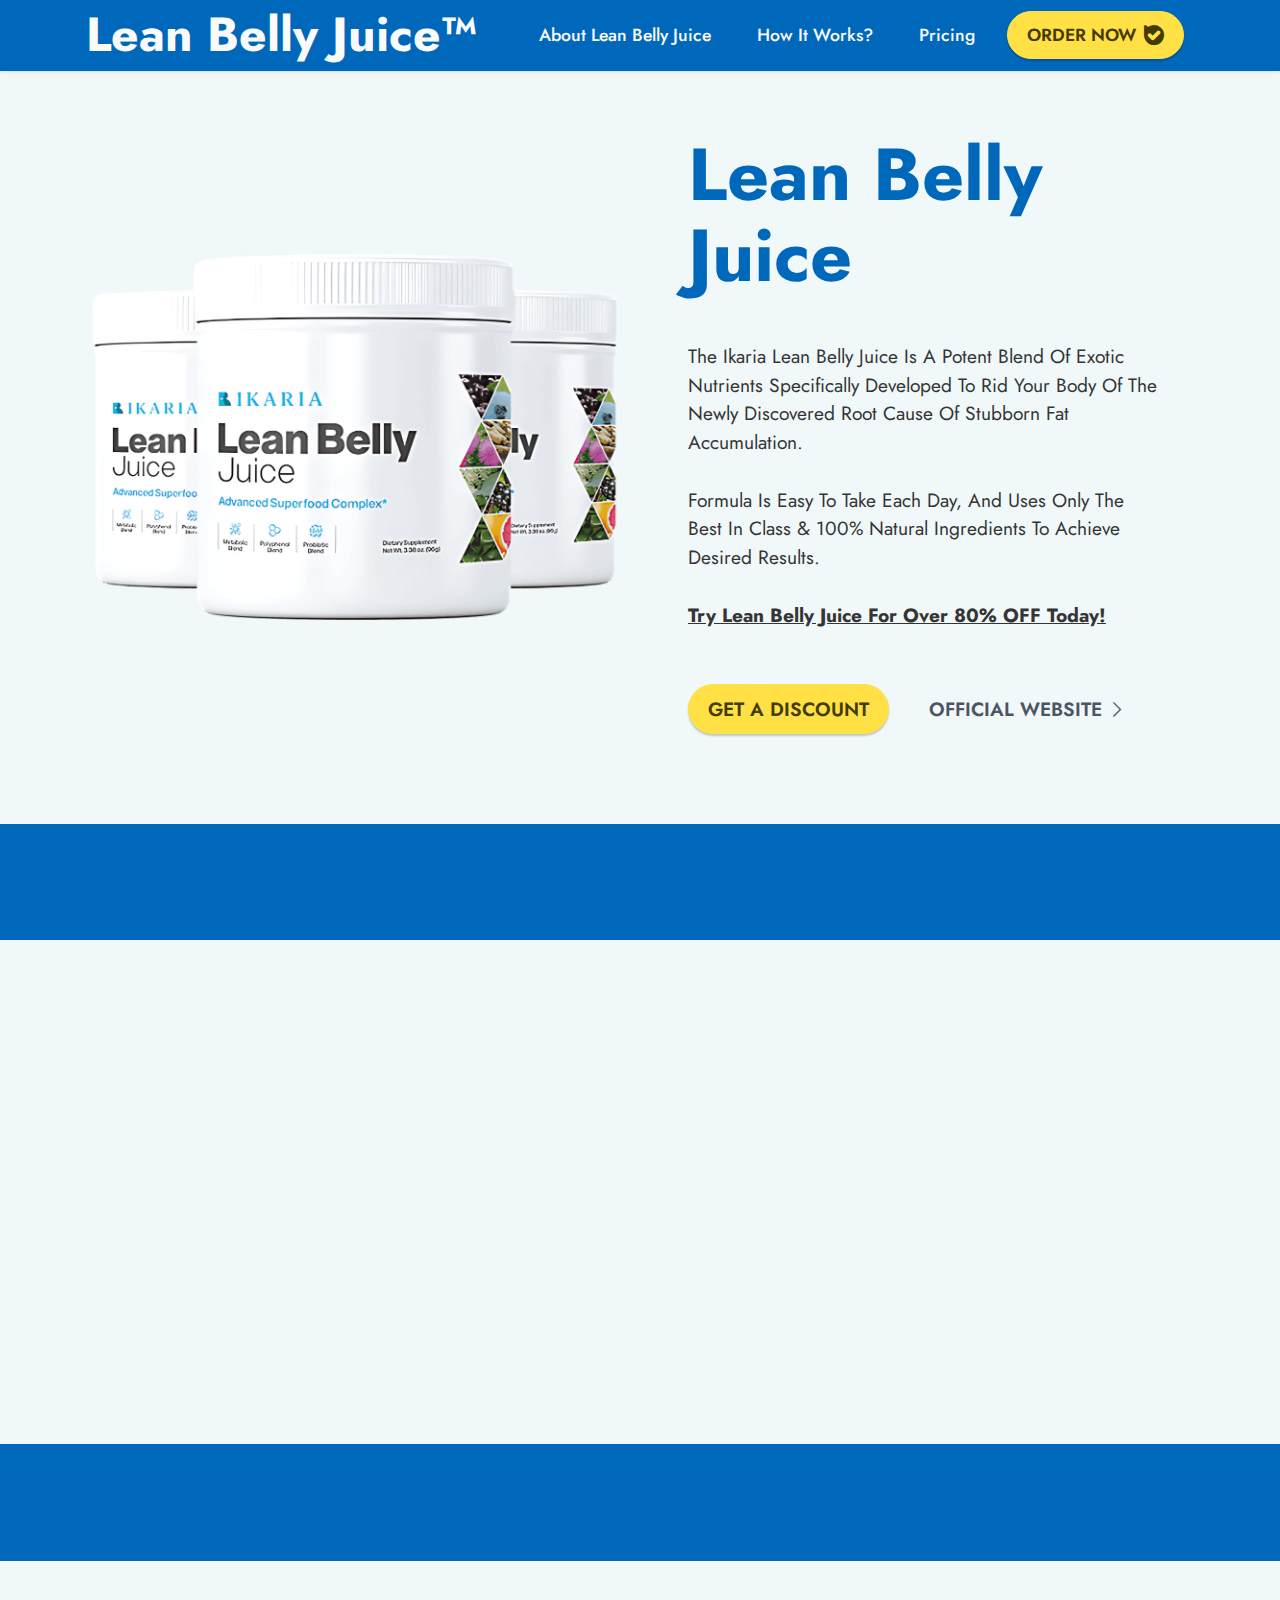
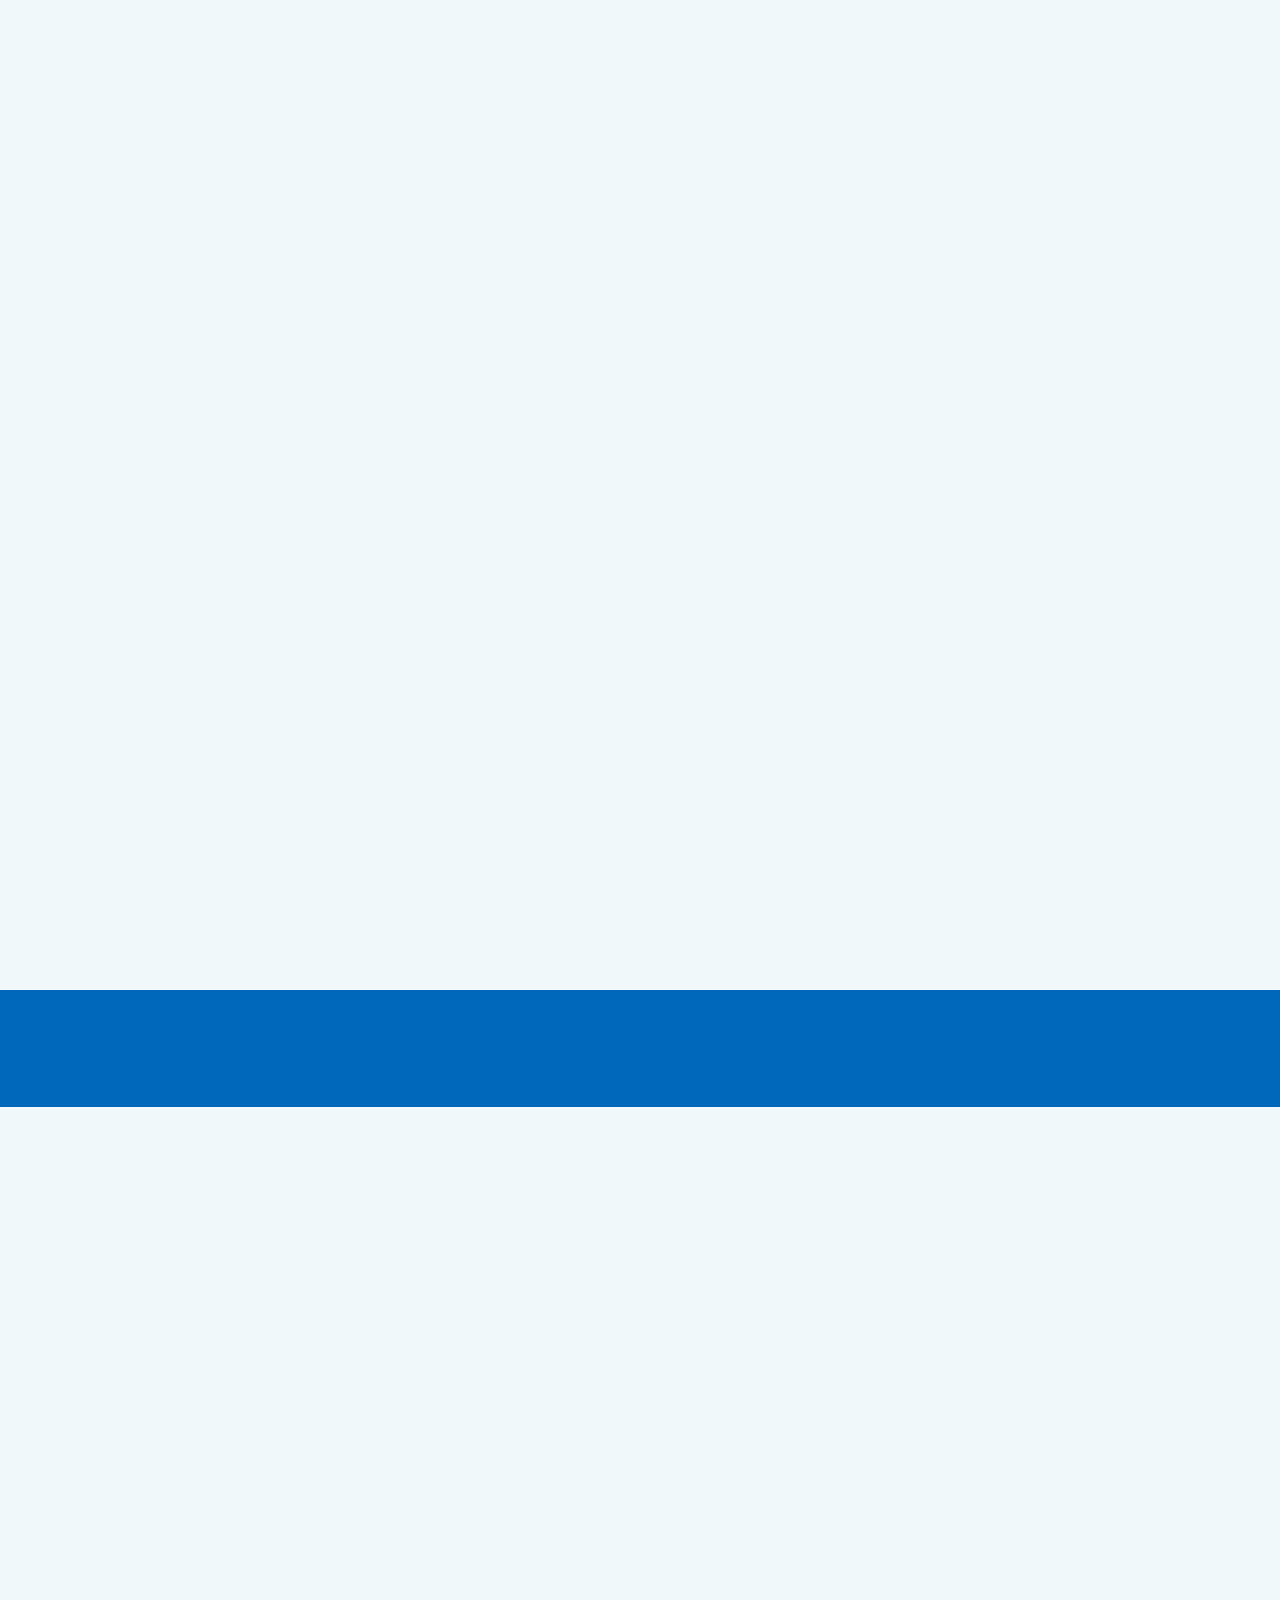
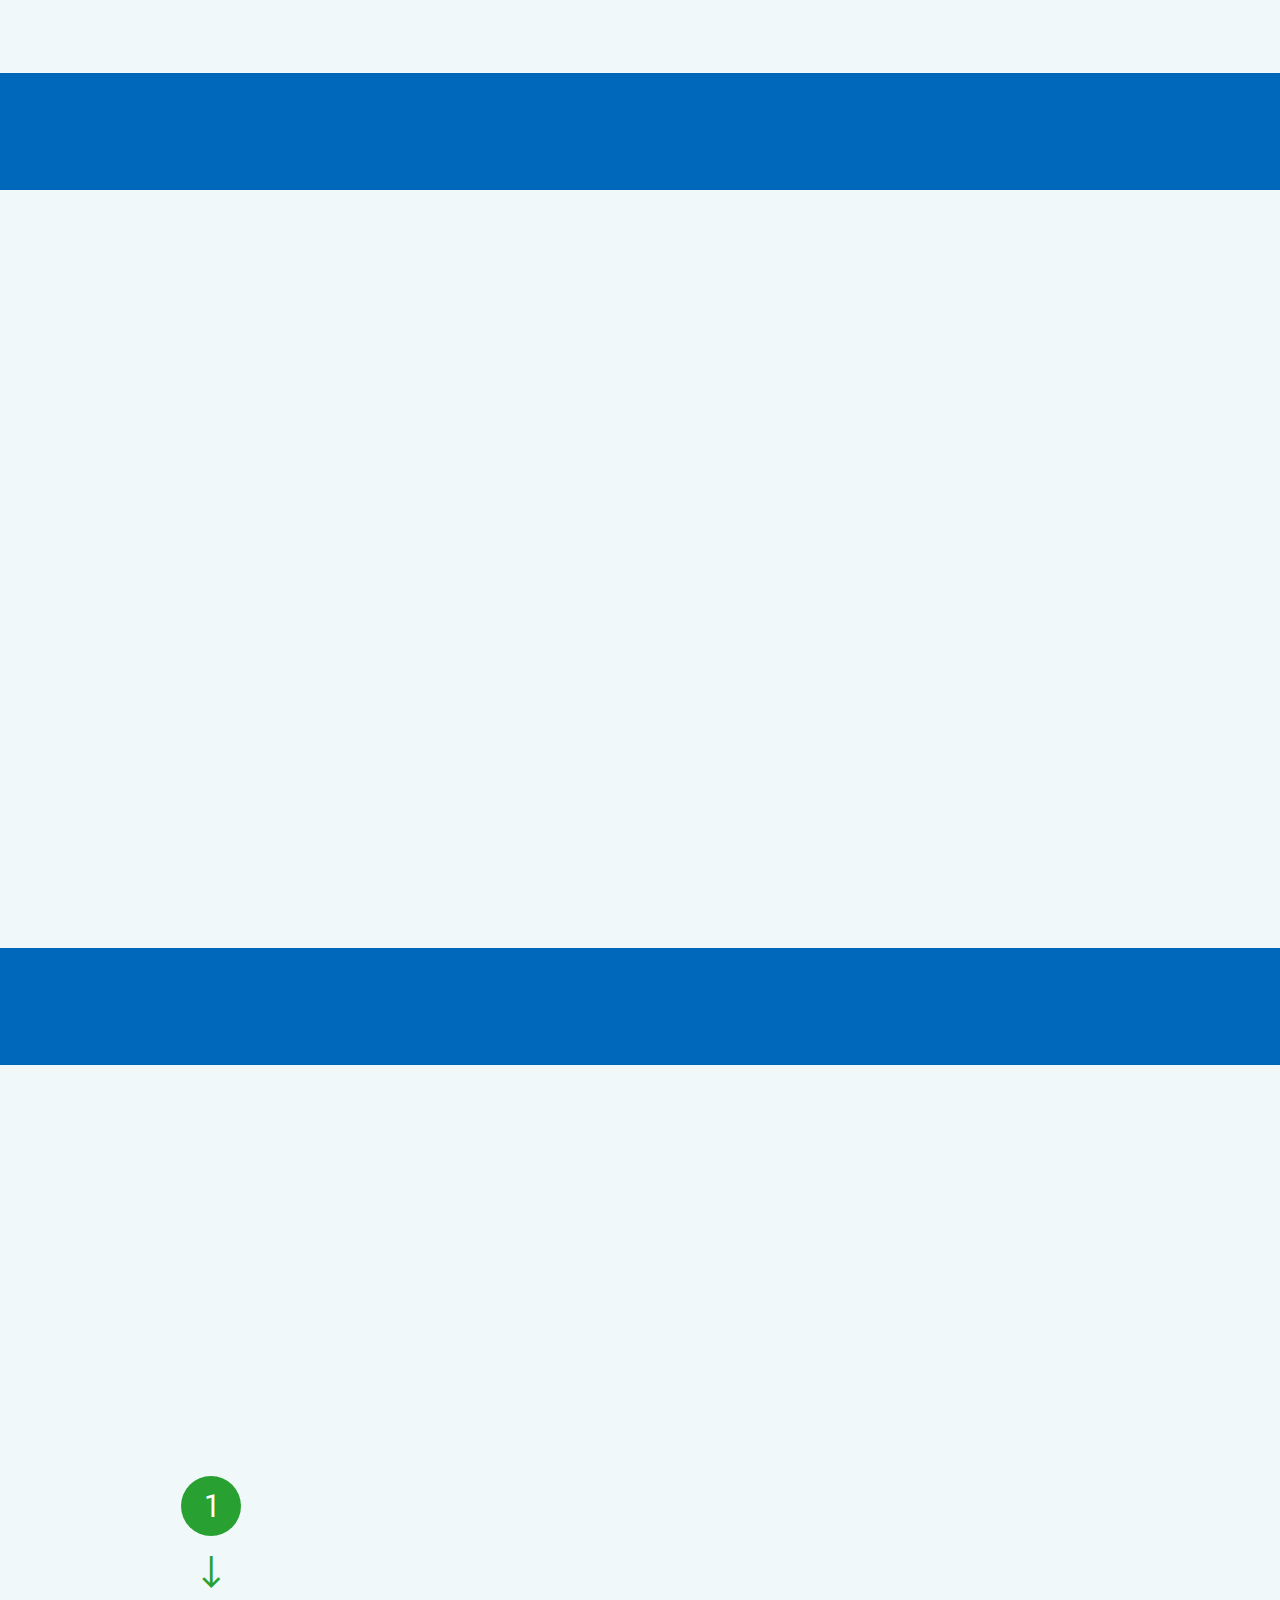
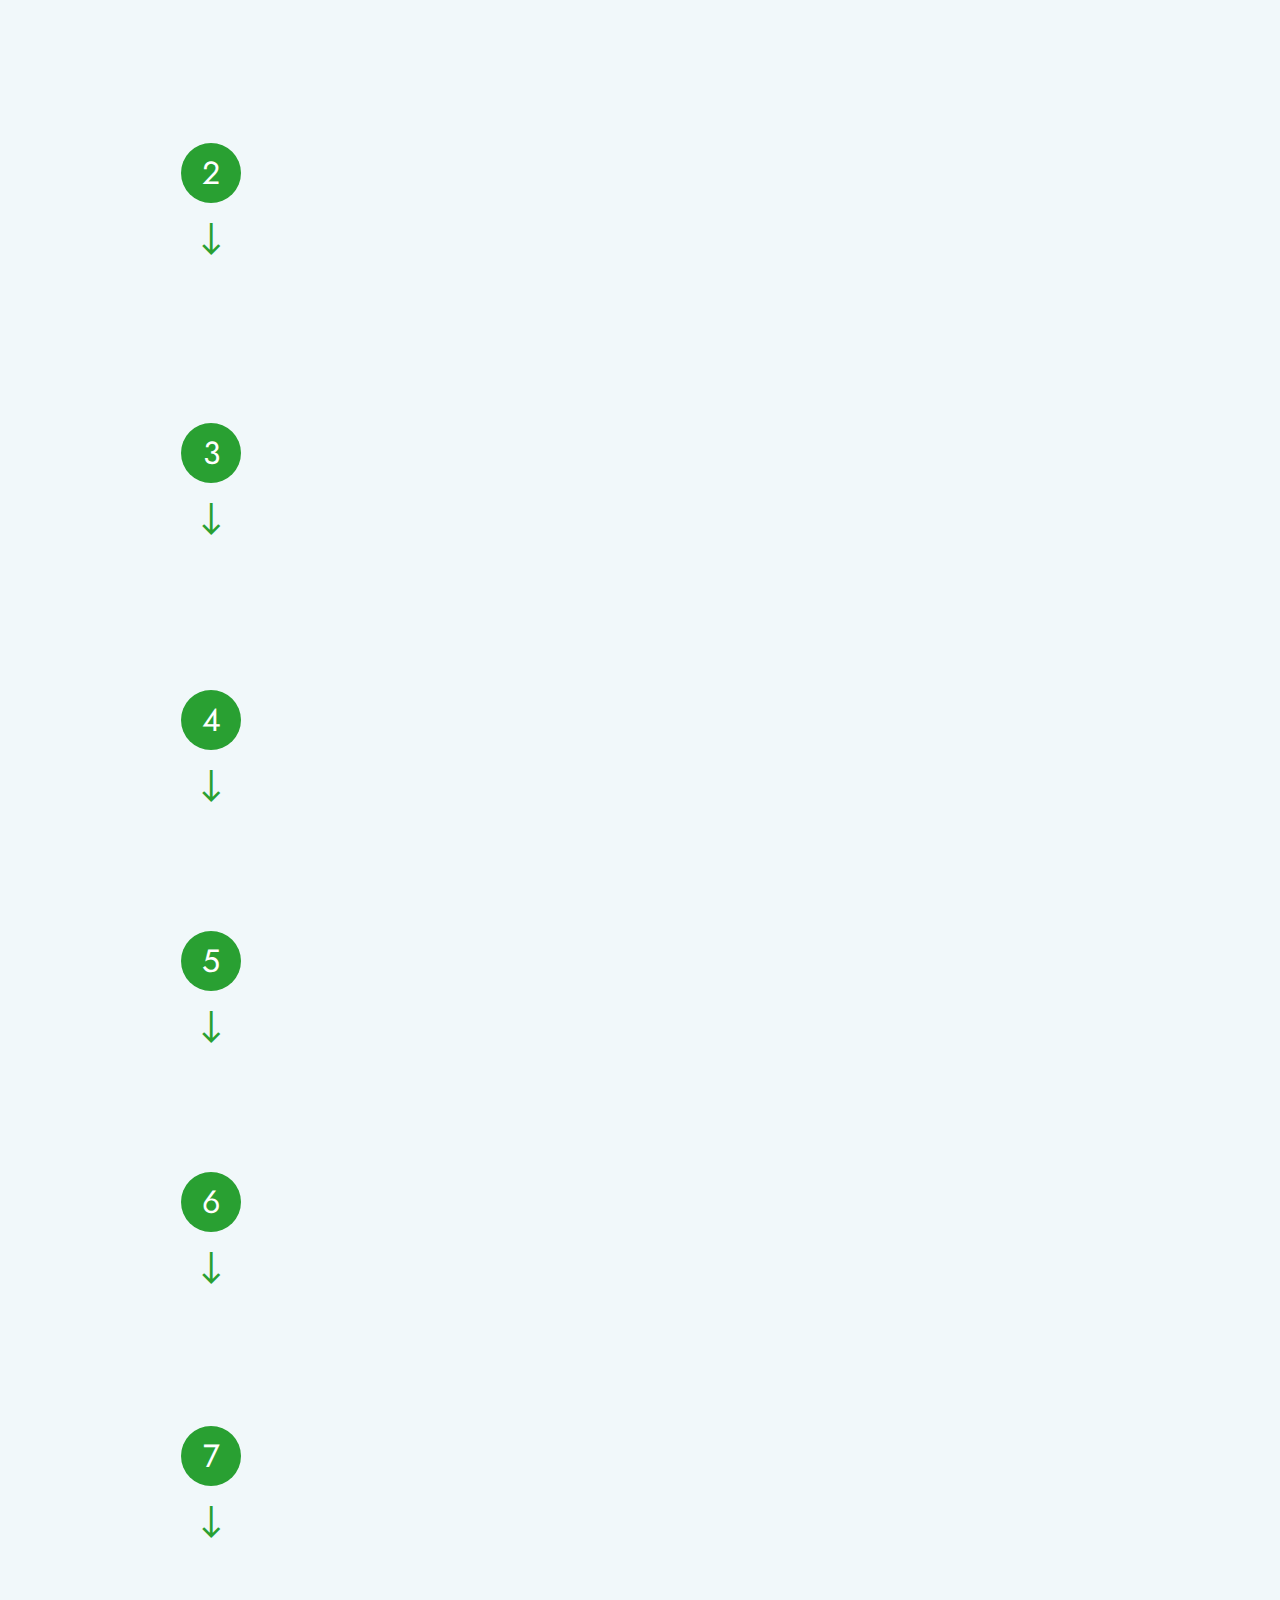
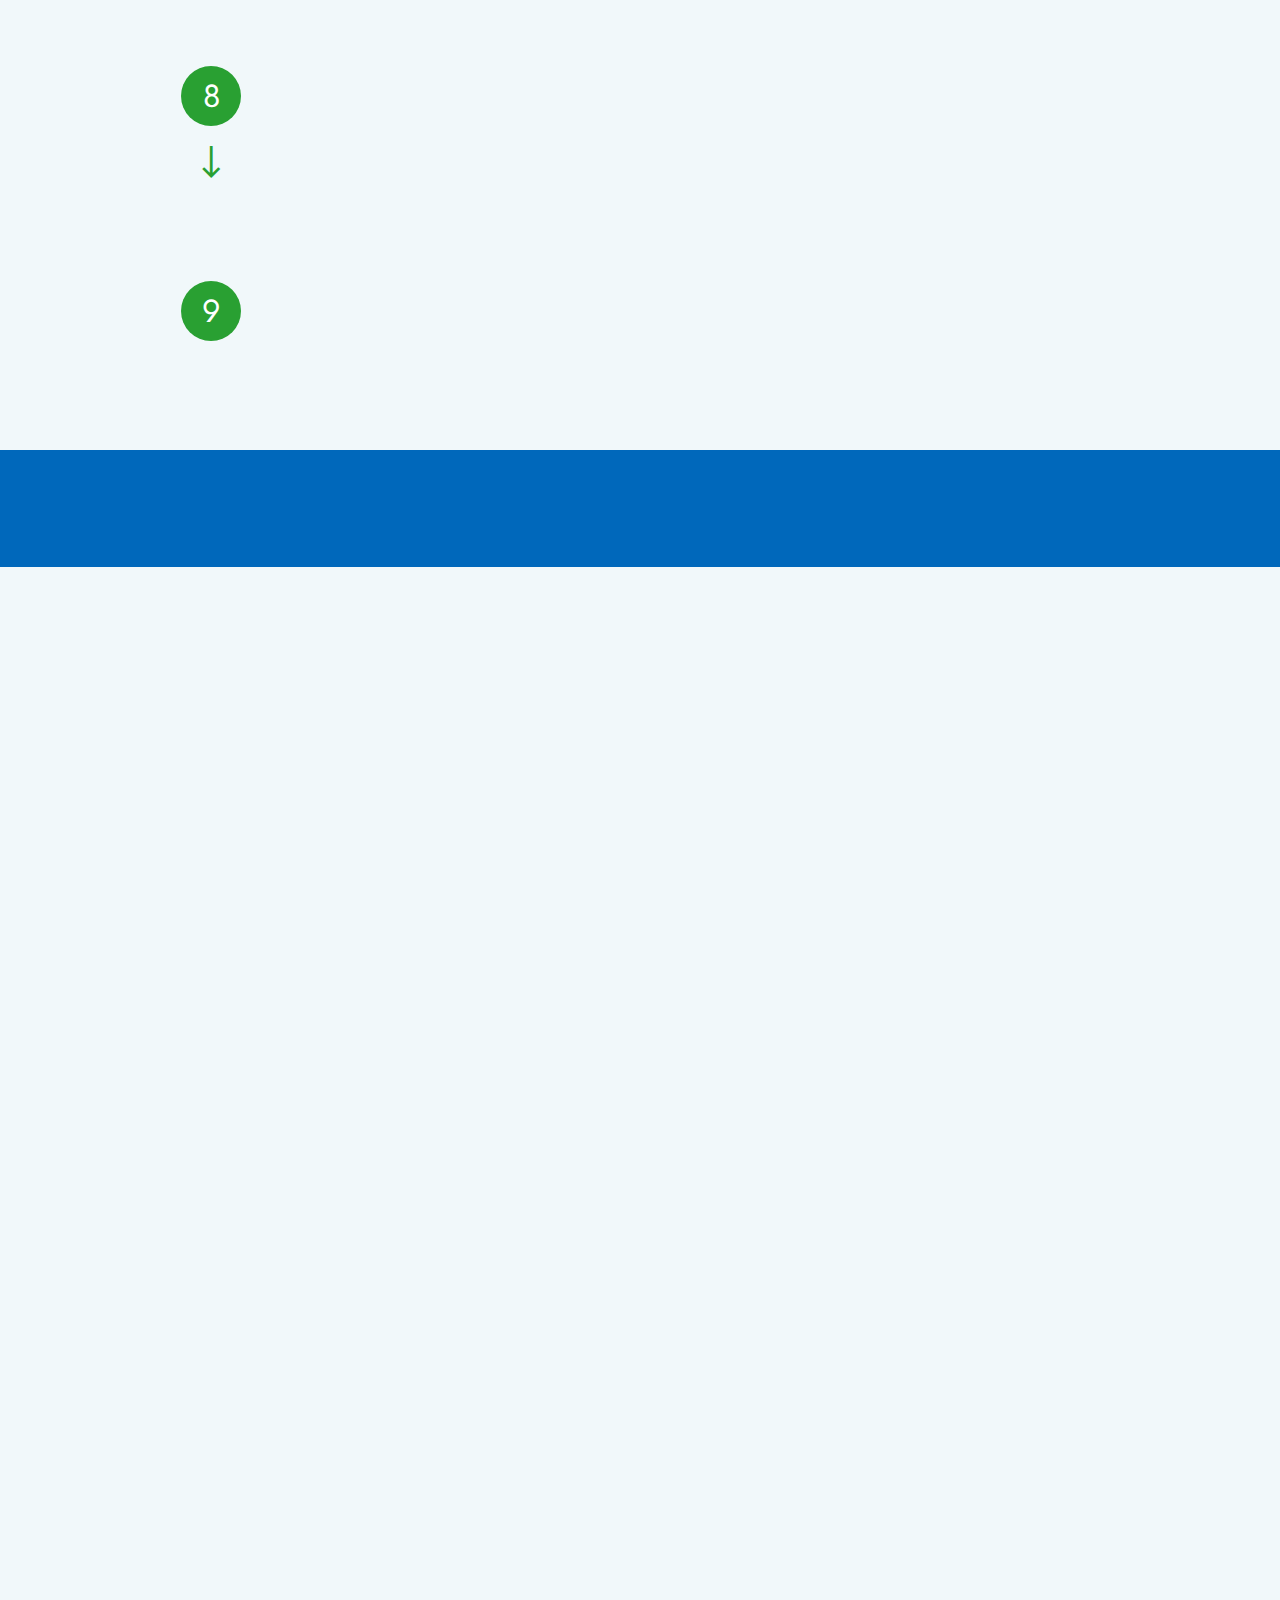
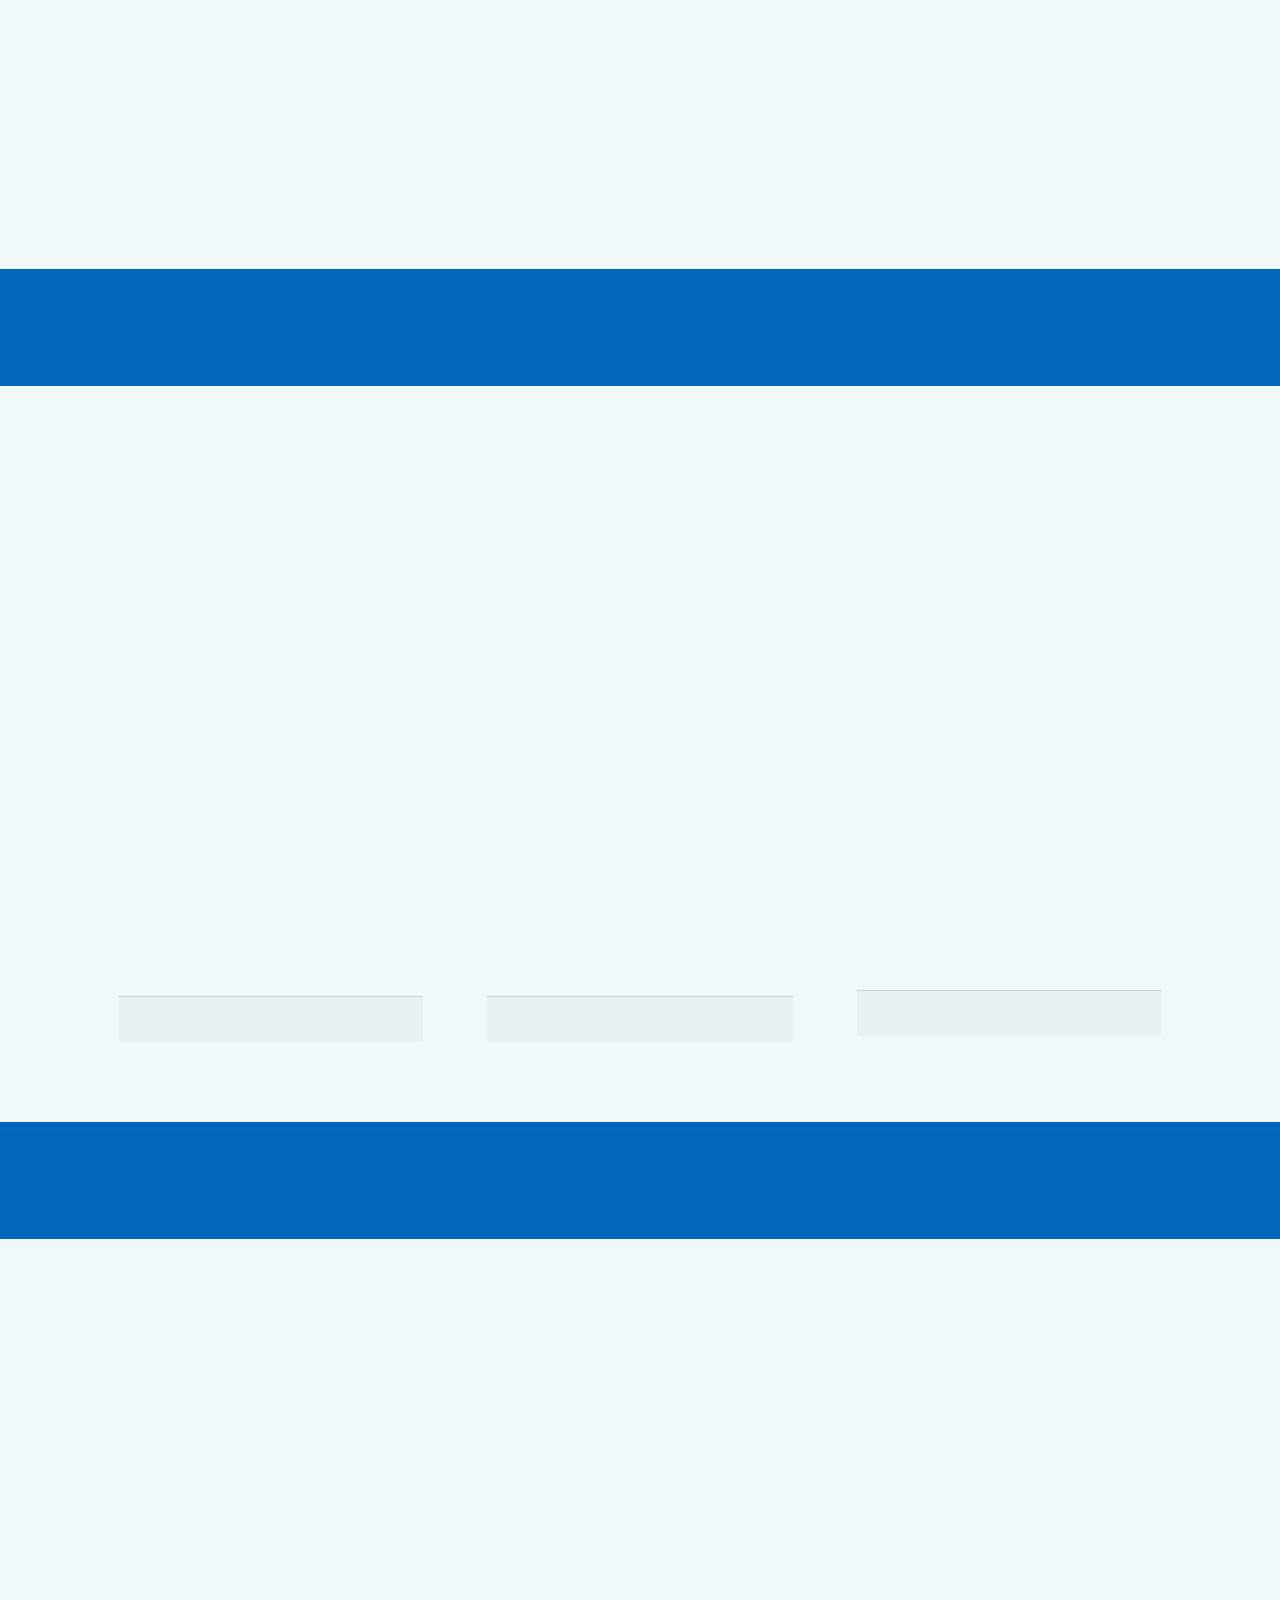
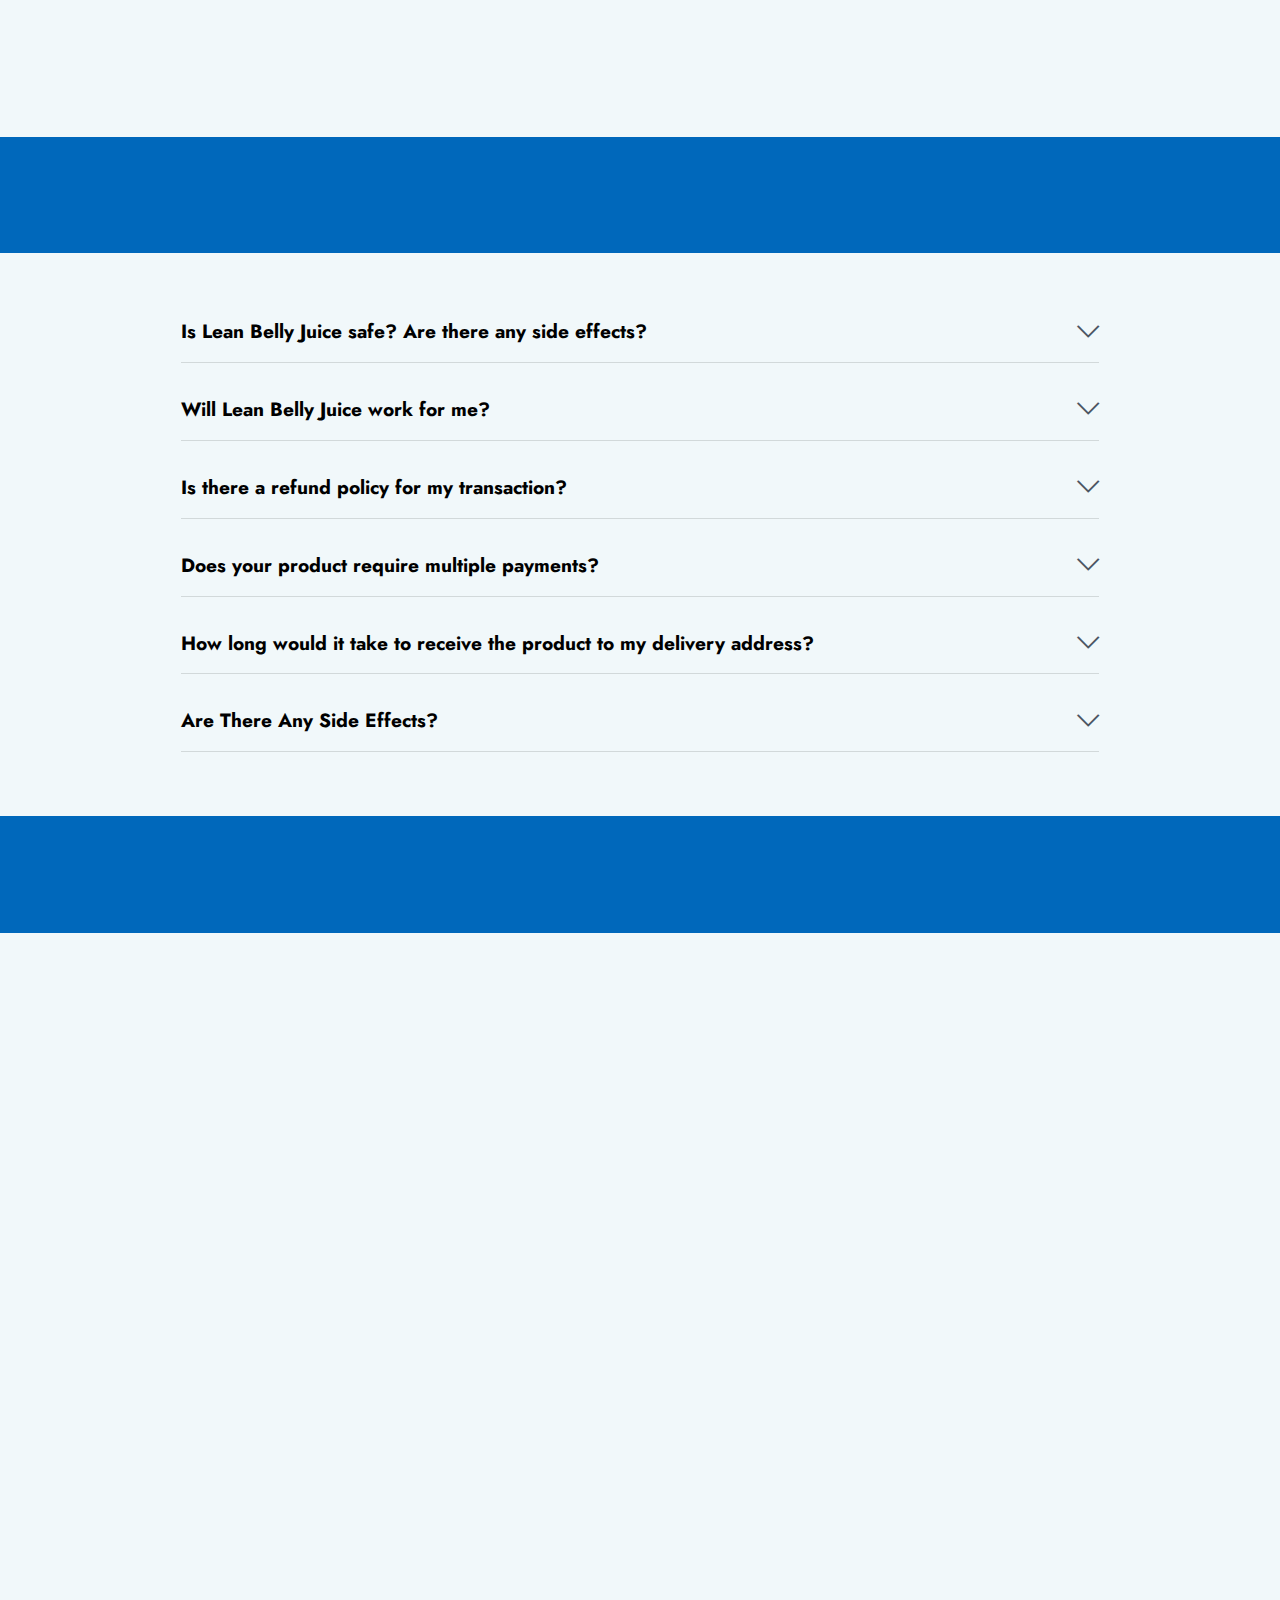
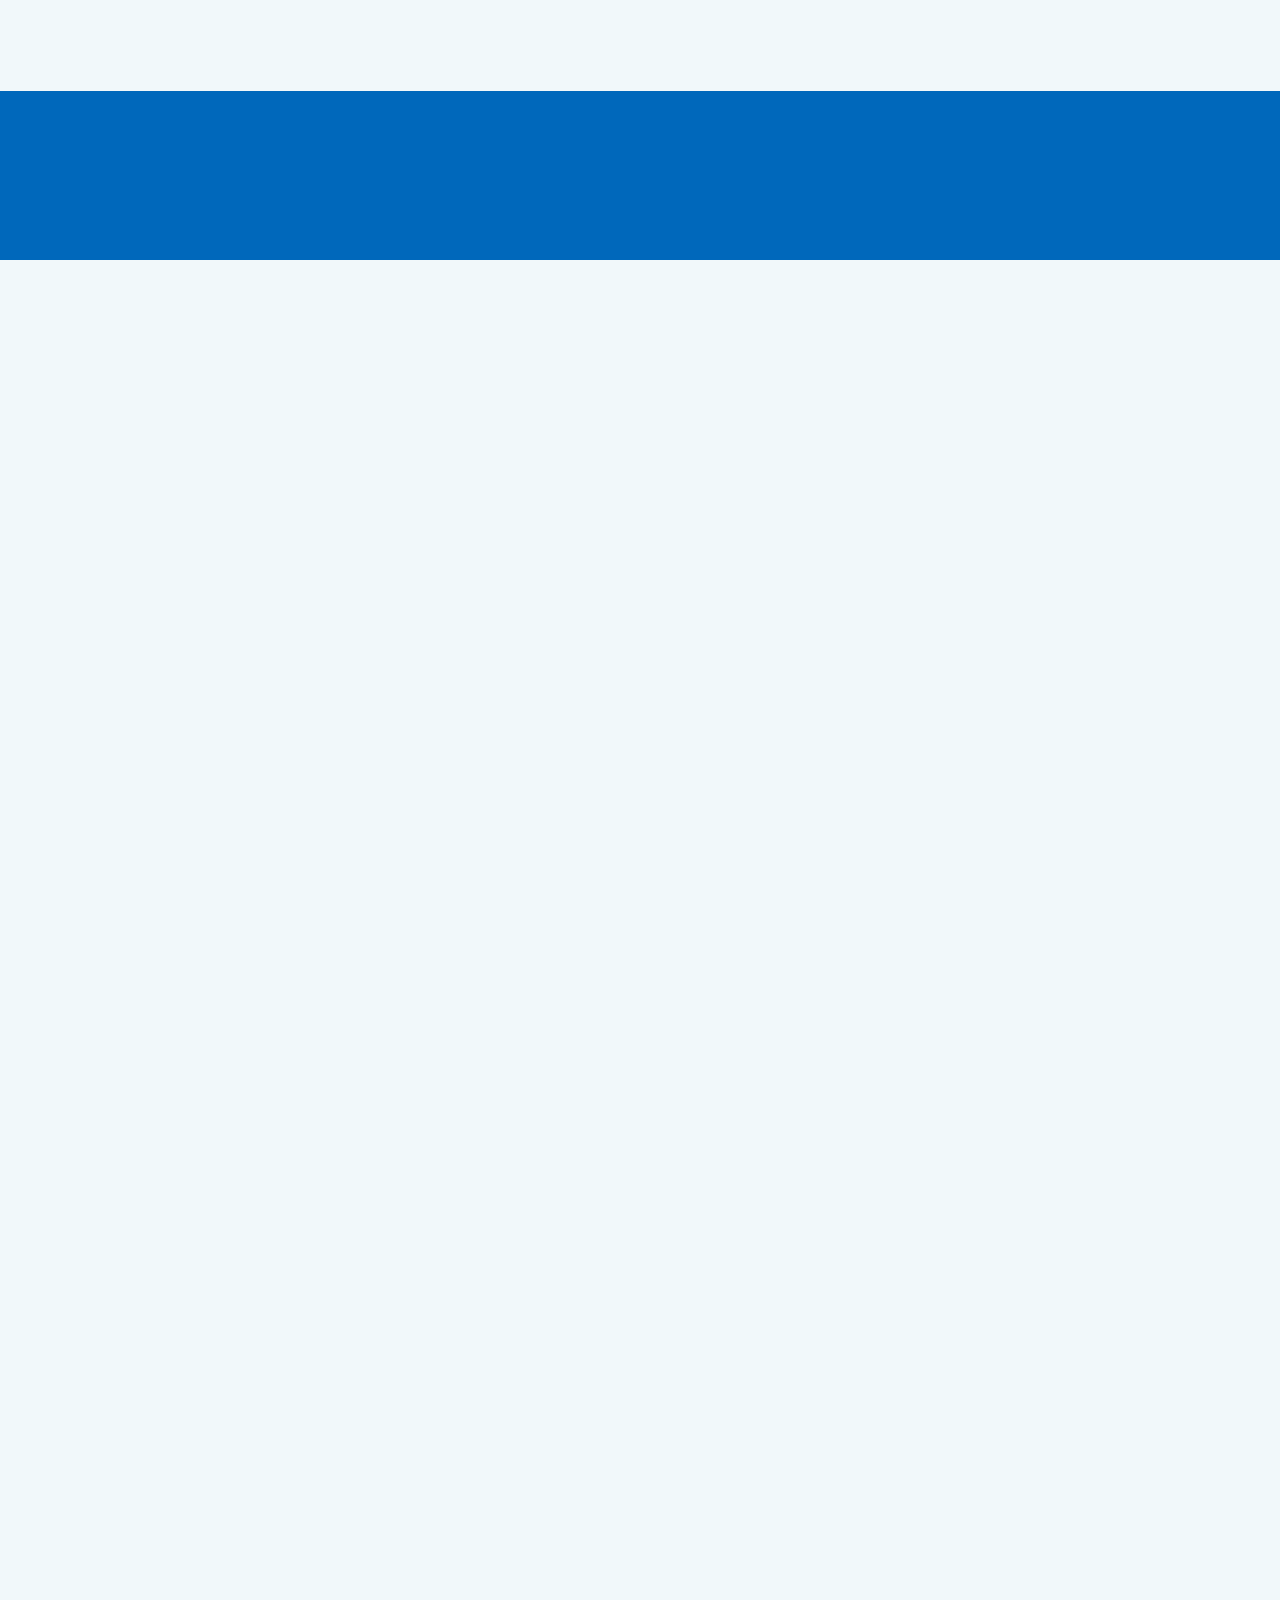
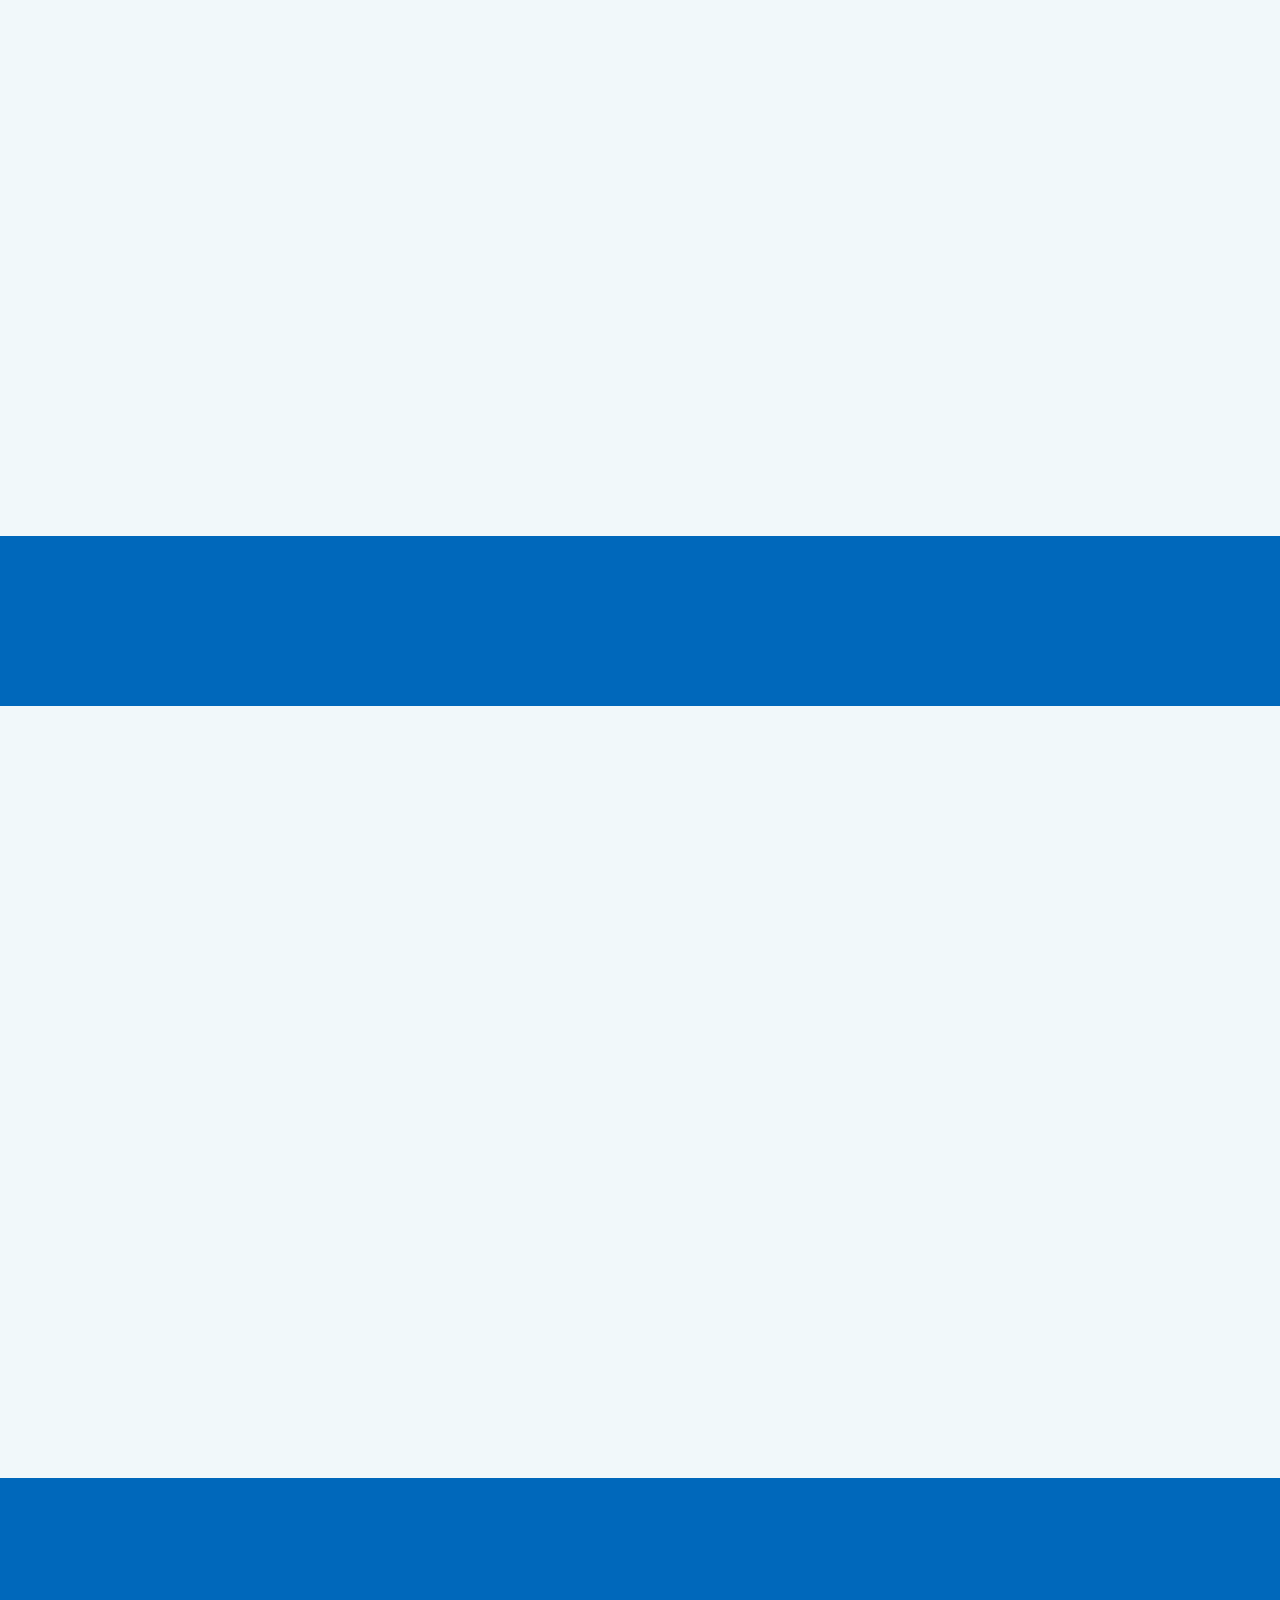
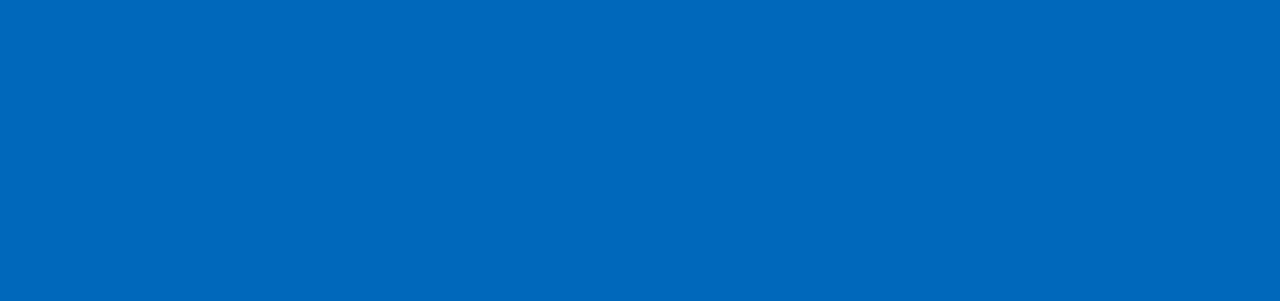
==== index.html @ dbc3f159 "Add files via upload" ====
<!DOCTYPE html>
<html  >
<head>
  
  <meta charset="UTF-8">
  <meta http-equiv="X-UA-Compatible" content="IE=edge">
  
  <meta name="twitter:card" content="summary_large_image"/>
  <meta name="twitter:image:src" content="">
  <meta property="og:image" content="">
  <meta name="twitter:title" content="Lean Belly Juice™ (Official) | Get 80% Off Today!">
  <meta name="viewport" content="width=device-width, initial-scale=1, minimum-scale=1">
  <link rel="shortcut icon" href="assets/images/favicon-main-128x128.png" type="image/x-icon">
  <meta name="description" content="The Ikaria Lean Belly Juice Is A Potent Blend Of Exotic Nutrients Specifically Developed To Rid Your Body Of The Newly Discovered Root Cause Of Stubborn Fat Accumulation.">
  
  
  <title>Lean Belly Juice™ (Official) | Get 80% Off Today!</title>
  <link rel="stylesheet" href="assets/web/assets/mobirise-icons2/mobirise2.css">
  <link rel="stylesheet" href="assets/web/assets/mobirise-icons/mobirise-icons.css">
  <link rel="stylesheet" href="assets/bootstrap/css/bootstrap.min.css">
  <link rel="stylesheet" href="assets/bootstrap/css/bootstrap-grid.min.css">
  <link rel="stylesheet" href="assets/bootstrap/css/bootstrap-reboot.min.css">
  <link rel="stylesheet" href="assets/animatecss/animate.css">
  <link rel="stylesheet" href="assets/dropdown/css/style.css">
  <link rel="stylesheet" href="assets/socicon/css/styles.css">
  <link rel="stylesheet" href="assets/theme/css/style.css">
  <link rel="preload" href="https://fonts.googleapis.com/css?family=Jost:100,200,300,400,500,600,700,800,900,100i,200i,300i,400i,500i,600i,700i,800i,900i&display=swap" as="style" onload="this.onload=null;this.rel='stylesheet'">
  <noscript><link rel="stylesheet" href="https://fonts.googleapis.com/css?family=Jost:100,200,300,400,500,600,700,800,900,100i,200i,300i,400i,500i,600i,700i,800i,900i&display=swap"></noscript>
  <link rel="preload" as="style" href="assets/mobirise/css/mbr-additional.css"><link rel="stylesheet" href="assets/mobirise/css/mbr-additional.css" type="text/css">
  
  
  
  
</head>
<body>
  
  <section data-bs-version="5.1" class="menu menu2 cid-tmAYGHW7QI" once="menu" id="menu2-29">
    
    <nav class="navbar navbar-dropdown navbar-expand-lg">
        <div class="container">
            <div class="navbar-brand">
                
                <span class="navbar-caption-wrap"><a class="navbar-caption text-white text-primary display-2" href="index.html">Lean Belly Juice™</a></span>
            </div>
            <button class="navbar-toggler" type="button" data-toggle="collapse" data-bs-toggle="collapse" data-target="#navbarSupportedContent" data-bs-target="#navbarSupportedContent" aria-controls="navbarNavAltMarkup" aria-expanded="false" aria-label="Toggle navigation">
                <div class="hamburger">
                    <span></span>
                    <span></span>
                    <span></span>
                    <span></span>
                </div>
            </button>
            <div class="collapse navbar-collapse" id="navbarSupportedContent">
                <ul class="navbar-nav nav-dropdown" data-app-modern-menu="true"><li class="nav-item"><a class="nav-link link text-white text-primary display-4" href="index.html#content4-4">About Lean Belly Juice</a>
                    </li><li class="nav-item"><a class="nav-link link text-white text-primary display-4" href="index.html#content4-6">How It Works?</a></li><li class="nav-item"><a class="nav-link link text-white text-primary display-4" href="index.html#content4-a">Pricing</a></li></ul>
                
                <div class="navbar-buttons mbr-section-btn"><a class="btn btn-warning display-4" href="/order"><span class="socicon socicon-bale mbr-iconfont mbr-iconfont-btn" style="font-size: 20px;"></span>ORDER NOW</a></div>
            </div>
        </div>
    </nav>
</section>

<section data-bs-version="5.1" class="header14 cid-tmAWnNTbYr" id="header14-28">

    

    
    

    <div class="container">
        <div class="row justify-content-center align-items-center">
            <div class="col-12 col-md-6 image-wrapper">
                <img src="assets/images/ikaria-lean-belly-juice-1120x853.png" alt="Buy Now">
            </div>
            <div class="col-12 col-md">
                <div class="text-wrapper">
                    <h1 class="mbr-section-title mbr-fonts-style mb-3 display-1"><strong>Lean Belly Juice</strong></h1>
                    <p class="mbr-text mbr-fonts-style display-7">
                        <br>The Ikaria Lean Belly Juice Is A Potent Blend Of Exotic Nutrients Specifically Developed To Rid Your Body Of The Newly Discovered Root Cause Of Stubborn Fat Accumulation.<br><br>Formula Is Easy To Take Each Day, And Uses Only The Best In Class &amp; 100% Natural Ingredients To Achieve Desired Results.<br><br><strong><u>Try Lean Belly Juice For Over 80% OFF Today!</u><br></strong><br></p>
                    <div class="mbr-section-btn mt-3"><a class="btn btn-warning display-7" href="/order">GET A DISCOUNT</a>  <a class="btn btn-primary-outline display-7" href="/order"><span class="mobi-mbri mobi-mbri-arrow-next mbr-iconfont mbr-iconfont-btn" style="font-size: 15px;"></span><font face="Moririse2"><br></font>OFFICIAL WEBSITE</a></div>
                </div>
            </div>
        </div>
    </div>
</section>

<section data-bs-version="5.1" class="content4 cid-tkw43LLXRT" id="content4-1a">
    

    
    
    <div class="container">
        <div class="row justify-content-center">
            <div class="title col-md-12 col-lg-12">
                <h3 class="mbr-section-title mbr-fonts-style align-center mb-4 display-2"><strong>Why Choose Lean Belly Juice Formula?</strong></h3>
                
                
            </div>
        </div>
    </div>
</section>

<section data-bs-version="5.1" class="team1 cid-tkw4m1pY9d" id="team1-1b">
    

    
    
    <div class="container">
        <div class="row justify-content-center">
            
            <div class="col-sm-6 col-lg-3">
                <div class="card-wrap">
                    <div class="image-wrap">
                        <img src="assets/images/untitled-200-120-px-2-500x300.png" alt="">
                    </div>
                    <div class="content-wrap">
                        <h5 class="mbr-section-title card-title mbr-fonts-style align-center m-0 display-5"><strong>Made In USA</strong></h5>
                        
                        <p class="card-text mbr-fonts-style align-center display-7">
                            Our Lean Belly Juice dietary supplement is proudly formulated in the United States of America.
                        </p>
                        
                        
                    </div>
                </div>
            </div>

            <div class="col-sm-6 col-lg-3">
                <div class="card-wrap">
                    <div class="image-wrap">
                        <img src="assets/images/untitled-200-120-px-1-500x300.png" alt="">
                    </div>
                    <div class="content-wrap">
                        <h5 class="mbr-section-title card-title mbr-fonts-style align-center m-0 display-5"><strong>GMP Certified</strong></h5>
                        
                        <p class="card-text mbr-fonts-style align-center display-7">
                            Good Manufacturing Practice certified ensuring pharmaceutical grade quality.
                        </p>
                        
                        
                    </div>
                </div>
            </div>

            <div class="col-sm-6 col-lg-3">
                <div class="card-wrap">
                    <div class="image-wrap">
                        <img src="assets/images/untitled-200-120-px-500x300.png" alt="">
                    </div>
                    <div class="content-wrap">
                        <h5 class="mbr-section-title card-title mbr-fonts-style align-center m-0 display-5"><strong>FDA Approved</strong></h5>
                        
                        <p class="card-text mbr-fonts-style align-center display-7">
                            Lean Belly Juice is formulated in a FDA registered facility which adheres to strict FDA regulations.
                        </p>
                        
                        
                    </div>
                </div>
            </div>

            <div class="col-sm-6 col-lg-3">
                <div class="card-wrap">
                    <div class="image-wrap">
                        <img src="assets/images/untitled-200-120-px-3-500x300.png" alt="">
                    </div>
                    <div class="content-wrap">
                        <h5 class="mbr-section-title card-title mbr-fonts-style align-center m-0 display-5"><strong>100% Natural</strong></h5>
                        
                        <p class="card-text mbr-fonts-style align-center display-7">
                            We are proud to say that Lean Belly Juice capsules are All Natural, Non-GMO and Gluten-Free.
                        </p>
                        
                        
                    </div>
                </div>
            </div>
        </div>
    </div>
</section>

<section data-bs-version="5.1" class="content4 cid-tjtwnSRDdB" id="content4-4">
    

    
    
    <div class="container">
        <div class="row justify-content-center">
            <div class="title col-md-12 col-lg-12">
                <h3 class="mbr-section-title mbr-fonts-style align-center mb-4 display-2"><strong>What Is Lean Belly Juice?</strong></h3>
                
                
            </div>
        </div>
    </div>
</section>

<section data-bs-version="5.1" class="header11 cid-tjtwWIp2h5" id="header11-5">

    

    
    

    <div class="container-fluid">
        <div class="row justify-content-center">
            <div class="col-12 col-md-5 image-wrapper">
                <img class="w-100" src="assets/images/ikaria-lean-belly-juice-supplement-690x830.png" alt="Supplement">
            </div>
            <div class="col-12 col-md">
                <div class="text-wrapper text-center">
                    
                    <p class="mbr-text mbr-fonts-style display-7">Ikaria Lean Belly Juice is a natural supplement that can help you stay on track with your weight loss journey to a great extent. It can support a healthy weight loss process that can also help to maintain better overall health. With the help of this supplement, you can attain your desired body weight.
<br>
<br>The formula of Ikaria Lean Belly Juice has been created by health experts after months of research and development. Every ingredient used in it is natural and is rich in organic nutrients that can benefit your body in multiple ways. 
<br>
<br>These plant-based ingredients include taraxacum, African mango extract, citrus pectin, milk thistle, Resveratrol, and Fucoxanthin, among many others. These ingredients work in synergy with each other to promote healthy weight loss and induce fat oxidation that can get rid of accumulated fat layers in the body. 
<br>
<br>Ikaria Lean Belly Juice is a dietary supplement that can also help control uric acid levels, lower blood pressure, restrict food cravings, and reverse slow metabolism. By tackling uric acid, this weight loss drink can cleanse your body from within and turn it into a fat-burning furnace. 
<br>
<br>If you are looking to optimize your body weight using a natural weight loss formula, Ikaria Lean Belly Juice is the right choice for your weight loss journey. Due to its effective weight reduction quality, the Ikaria Lean Belly Juice customer base is growing at a magnificent rate. 
<br>
<br>Apart from providing all these health benefits, the formula of Ikaria Lean Belly Juice is 100% natural, stimulant-free, vegetarian, non-GMO, and non-habit forming. You also get many bonus products with bulk orders of Ikaria Lean Belly Juice. There are also many Ikaria Lean Belly Juice reviews on the official website of the supplement.&nbsp;<br></p>
                    <div class="mbr-section-btn mt-3"><a class="btn btn-warning display-7" href="/order"><span class="mobi-mbri mobi-mbri-arrow-next mbr-iconfont mbr-iconfont-btn" style="font-size: 15px;"></span>BUY NOW</a></div>
                </div>
            </div>
        </div>
    </div>
</section>

<section data-bs-version="5.1" class="content4 cid-tjtxWwqj42" id="content4-6">
    

    
    
    <div class="container">
        <div class="row justify-content-center">
            <div class="title col-md-12 col-lg-12">
                <h3 class="mbr-section-title mbr-fonts-style align-center mb-4 display-2"><strong>How Does Lean Belly Juice Works?</strong></h3>
                
                
            </div>
        </div>
    </div>
</section>

<section data-bs-version="5.1" class="content5 cid-sKy7tkCOig cid-tjtzqzBvQT" id="content5-7">
    
    <div class="container">
        <div class="row justify-content-center">
            <div class="col-md-12 col-lg-10">
                
                
                <p class="mbr-text mbr-fonts-style display-7">Ikaria Lean Belly Juice claims to work differently than other weight loss supplements because it targets uric acid. According to Lean Belly, uric acid is "the mysterious cause of stubborn belly fat".
<br>
<br>If you are feeling tired and overwhelmed with weight loss, and if you seem to have tried other diet and exercise programs with no success, then your weight loss problems may be related to uric acid.<br>
<br>Being 100% Natural and free from any known side effects makes it unique and better than most of the supplements in the market.&nbsp;<br></p>
            </div>
        </div>
    </div>
</section>

<section data-bs-version="5.1" class="content8 cid-tjtzAQHko8" id="content8-8">
    
    <div class="container">
        <div class="row justify-content-center">
            <div class="counter-container col-md-12 col-lg-10">
                
                <div class="mbr-text mbr-fonts-style display-7">
                    <ul>
                        <li>Lean Belly Juice can help boost metabolism and promote fat burning.
</li><li>It contains antioxidants and other nutrients that may support overall health.
</li><li>It is low in calories and sugar, making it a good option for those trying to lose weight.
</li><li>Lean Belly Juice can have a pleasant taste that some people enjoy.
</li><li>It has all the herbal extracts mixed with their proper amount which makes it the best weight loss product.</li>
                    </ul>
                </div>
            </div>
        </div>
    </div>
</section>

<section data-bs-version="5.1" class="content4 cid-tjtCjTlHWT" id="content4-a">
    

    
    
    <div class="container">
        <div class="row justify-content-center">
            <div class="title col-md-12 col-lg-12">
                <h3 class="mbr-section-title mbr-fonts-style align-center mb-4 display-2"><strong>Limited Time Special Pricing - Act Now!</strong></h3>
                
                
            </div>
        </div>
    </div>
</section>

<section data-bs-version="5.1" class="image3 cid-tjufRGoCIV" id="image3-l">
    

    
    

    <div class="container">
        <div class="row justify-content-center">
            <div class="col-12 col-lg-10">
                <div class="image-wrapper">
                    <a href="/order"><img src="assets/images/ikaria-lean-belly-juice-price-1348x972.png" alt="Order"></a>
                    
                </div>
            </div>
        </div>
    </div>
</section>

<section data-bs-version="5.1" class="content4 cid-tkw6WynXJP" id="content4-1c">
    

    
    
    <div class="container">
        <div class="row justify-content-center">
            <div class="title col-md-12 col-lg-12">
                <h3 class="mbr-section-title mbr-fonts-style align-center mb-4 display-2"><strong>Ingredients : Lean Belly Juice Supplement</strong></h3>
                
                
            </div>
        </div>
    </div>
</section>

<section data-bs-version="5.1" class="content5 cid-sKy7tkCOig cid-tkw70l93LY" id="content5-1d">
    
    <div class="container">
        <div class="row justify-content-center">
            <div class="col-md-12 col-lg-10">
                
                
                <p class="mbr-text mbr-fonts-style display-7">Actually, the real power of the Lean Belly Juice comes from the blend of a number of healthful organic ingredients. These contents, whose detail is given below aim at enhancing the users’ gut health, boost their immunity and prevent symptoms of diseases that are usually associated with obesity and overweight. 
<br>
<br>Lean Belly Juice guarantees that only high-quality ingredients are used in the production of this supplement, which were sourced from trusted farmers who do not use pesticides or other harmful chemicals that can contaminate or damage the quality of the ingredients.
<br>
<br><strong>Here is a list of major Lean Belly Juice Complete Vitamins &amp; Ingredients along with their benefits:&nbsp;</strong><br></p>
            </div>
        </div>
    </div>
</section>

<section data-bs-version="5.1" class="features19 cid-tkw7hjl6MS" id="features20-1e">

    

    
    
    <div class="container">
        <div class="row justify-content-center">
            
            <div class="col-12 col-md-10">
                <div class="item mbr-flex">
                    <div class="icon-box">
                        <span class="step-number mbr-fonts-style display-5">1</span>
                    </div>
                    <div class="text-box">
                        <h4 class="icon-title card-title mbr-black mbr-fonts-style display-7"><strong>Citrus Pectin&nbsp;</strong></h4>
                        <h5 class="icon-text mbr-black mbr-fonts-style display-4">Pectin in Lean Belly Juice is a type of soluble dietary fiber found in citrus fruits such as oranges, grapefruits, lemons, limes, tangerines, and pomelos. Citrus pectins are polysaccharides composed of long chains of galacturonic acid linked by alpha-1,4 glycosidic bonds. Research shows that people who consume foods rich in pectin tend to weigh less than those who don’t. A review of studies conducted between 1990 and 2005 concluded that pectin helps reduce cholesterol levels and blood pressure. In addition, pectin has been shown to increase insulin sensitivity and lower glucose levels.&nbsp;</h5>
                    </div>
                </div>
                <div class="item mbr-flex">
                    <div class="icon-box">
                        <span class="step-number mbr-fonts-style display-5">2</span>
                    </div>
                    <div class="text-box">
                        <h4 class="icon-title card-title mbr-black mbr-fonts-style display-7"><strong>Milk Thistle&nbsp;</strong></h4>
                        <h5 class="icon-text mbr-black mbr-fonts-style display-4">Milk thistle is a flowering plant native to Europe and Asia. Milk thistle contains silymarin, which is used to treat liver disease. Silymarin works by protecting healthy liver cells from toxins. Research indicates that milk thistles may also protect against certain types of cancers.  In a study, researchers gave overweight adults with nonalcoholic fatty liver disease (NAFLD) either a placebo or 200 mg of milk thistle twice a day for 6 weeks. They found that those taking milk thistle had significantly improved liver enzymes and reduced the size of their fatty deposits.&nbsp;</h5>
                    </div>
                </div>
                <div class="item mbr-flex">
                    <div class="icon-box">
                        <span class="step-number mbr-fonts-style display-5">3</span>
                    </div>
                    <div class="text-box">
                        <h4 class="icon-title card-title mbr-black mbr-fonts-style display-7"><strong>Black Currants&nbsp;</strong></h4>
                        <h5 class="icon-text mbr-black mbr-fonts-style display-4">Black currant in Ikaria Lean Belly Juice is a small fruit grown primarily in Eastern Europe and North America. Black currant is high in antioxidants and flavonoids. These compounds help prevent free radical damage to your body. Free radicals are unstable molecules that can harm your body. Antioxidants neutralize these harmful free radicals. A study published in the journal Nutrients showed that black currant extract increased energy expenditure and decreased fat accumulation in mice. Mice were fed either a control diet or a diet containing 0.5% black currant extract. Those given the black currant extract burned up to 30 percent more calories than those given the control diet.&nbsp;</h5>
                    </div>
                </div>
                <div class="item mbr-flex">
                    <div class="icon-box">
                        <span class="step-number mbr-fonts-style display-5">4</span>
                    </div>
                    <div class="text-box">
                        <h4 class="icon-title card-title mbr-black mbr-fonts-style display-7"><strong>EGCG&nbsp;</strong></h4>
                        <h5 class="icon-text mbr-black mbr-fonts-style display-4">Green tea is made from the leaves of Camellia sinensis plants. Green tea contains caffeine, but not nearly as much as coffee. It also contains other nutrients like vitamins C and K, magnesium, calcium, manganese, copper, iron, zinc, selenium, and potassium. Epigallocatechin gallate (EGCG), a catechin antioxidant present in green tea, has been shown to improve metabolism and burn fat. EGCG increases thermogenesis, or heat production, in brown adipose tissue. This effect makes it useful for weight loss.&nbsp;</h5>
                    </div>
                </div>
                <div class="item mbr-flex">
                    <div class="icon-box">
                        <span class="step-number mbr-fonts-style display-5">5</span>
                    </div>
                    <div class="text-box">
                        <h4 class="icon-title card-title mbr-black mbr-fonts-style display-7"><strong>Beetroot&nbsp;</strong></h4>
                        <h5 class="icon-text mbr-black mbr-fonts-style display-4">Beets in Lean Belly Juice have been used medicinally since ancient times. Beets contain betalains, pigments that give beets their red color. Betalains are powerful antioxidants. A study published online in the British Medical Journal found that beet juice helped obese women lose weight faster than a placebo drink. Women were asked to drink either 250 ml of beet juice or a placebo beverage three times a day for 12 weeks. At the end of the trial, those drinking beet juice lost an average of 5 kg, while those on the placebo lost only 2.3 kg.&nbsp;</h5>
                    </div>
                </div>
                <div class="item mbr-flex">
                    <div class="icon-box">
                        <span class="step-number mbr-fonts-style display-5">6</span>
                    </div>
                    <div class="text-box">
                        <h4 class="icon-title card-title mbr-black mbr-fonts-style display-7"><strong>Blueberries&nbsp;</strong></h4>
                        <h5 class="icon-text mbr-black mbr-fonts-style display-4">Blueberries contain anthocyanins, powerful antioxidants that may help promote weight loss. Anthocyanins have been shown to improve metabolism and boost fat burning. In one study, participants ate two meals per day: one meal was made up of blueberry juice, and the other was made up of water. The group that drank the blueberry juice lost an average of 2 pounds over the course of 8 weeks, while the group drinking only water gained 1 pound.&nbsp;</h5>
                    </div>
                </div>
                <div class="item mbr-flex">
                    <div class="icon-box">
                        <span class="step-number mbr-fonts-style display-5">7</span>
                    </div>
                    <div class="text-box">
                        <h4 class="icon-title card-title mbr-black mbr-fonts-style display-7"><strong>Hibiscus&nbsp;</strong></h4>
                        <h5 class="icon-text mbr-black mbr-fonts-style display-4">Hibiscus tea in Ikaria Lean Belly Juice is made from the leaves of Hibiscus sabdariffa, a shrub native to tropical regions of Africa and South America. It is known for its antioxidant properties and ability to fight inflammation. One study compared the effects of hibiscus tea to green tea on obese women. Women were randomly assigned to drink 4 cups of either hibiscus tea or green tea each day for 12 weeks. After 12 weeks, both groups experienced similar reductions in waist circumference. However, the women who drank hibiscus tea had greater improvements in HDL cholesterol and triglyceride levels.&nbsp;</h5>
                    </div>
                </div>
                <div class="item mbr-flex">
                    <div class="icon-box">
                        <span class="step-number mbr-fonts-style display-5">8</span>
                    </div>
                    <div class="text-box">
                        <h4 class="icon-title card-title mbr-black mbr-fonts-style display-7"><strong>Taraxacum&nbsp;</strong></h4>
                        <h5 class="icon-text mbr-black mbr-fonts-style display-4">Taraxacum is a genus of plants that include dandelions. Dandelion root is commonly used as a diuretic and laxative. It is also high in fiber and vitamin C. In one study of overweight men and women, those who consumed 3 tablespoons of dried taraxacum root three times a day for 14 days saw significant decreases in total cholesterol and LDL cholesterol.&nbsp;</h5>
                    </div>
                </div>
                <div class="item mbr-flex last">
                    <div class="icon-box">
                        <span class="step-number mbr-fonts-style display-5">9</span>
                    </div>
                    <div class="text-box">
                        <h4 class="icon-title card-title mbr-black mbr-fonts-style display-7"><strong>Acai Berries&nbsp;</strong></h4>
                        <h5 class="icon-text mbr-black mbr-fonts-style display-4">Acai berries in Lean Belly Juice come from acai palm trees found in Brazil. They’re loaded with antioxidants and polyphenols, nutrients that protect cells against oxidative stress. In one study involving overweight adults, those who supplemented their diets with acai berry powder lost twice as much weight as those who didn’t supplement their diets.</h5>
                    </div>
                </div>
                
            </div>
        </div>
    </div>
</section>

<section data-bs-version="5.1" class="content4 cid-tkwewnI2cJ" id="content4-1j">
    

    
    
    <div class="container">
        <div class="row justify-content-center">
            <div class="title col-md-12 col-lg-12">
                <h3 class="mbr-section-title mbr-fonts-style align-center mb-4 display-2"><strong>Benefits of Lean Belly Juice Supplement</strong></h3>
                
                
            </div>
        </div>
    </div>
</section>

<section data-bs-version="5.1" class="content5 cid-sKy7tkCOig cid-tkwhoi5CpZ" id="content5-1m">
    
    <div class="container">
        <div class="row justify-content-center">
            <div class="col-md-12 col-lg-10">
                
                
                <p class="mbr-text mbr-fonts-style display-7">According to the Lean Belly Juice, the benefits of taking this supplement are not just restricted to weight loss. Several people have reported improved immunity, brain health, and digestive system after regular consumption of Ikaria Lean Belly Juice. 
<br>
<br>The organic ingredients used in the formula can eliminate toxins from your body and prevent the accumulation of fat. Furthermore, the presence of natural antioxidants in the supplement can help boost your metabolism and reduce inflammation. Overall, Ikaria Lean Belly Juice is an effective health supplement that can improve your overall health and well-being.
<br>
<br><strong>Taking it as a daily ritual can help you experience the following benefits:&nbsp;</strong><br></p>
            </div>
        </div>
    </div>
</section>

<section data-bs-version="5.1" class="content8 cid-tkweGBFQtz" id="content8-1l">
    
    <div class="container">
        <div class="row justify-content-center">
            <div class="counter-container col-md-12 col-lg-10">
                
                <div class="mbr-text mbr-fonts-style display-7">
                    <ul>
                        <li><strong>Enhances Metabolism:</strong> An active metabolism is the primary requirement of a healthy body. Reversely, a weak and inefficient metabolism is the basic cause of an overweight and obese physique. Lean Belly Juice ensures proper digestion of food. It burns calories into energy and prevents the body to store calories into various types of fat in the body such as triglycerides that run in the blood stream, subcutaneous fat that is stored under your skin and lastly the visceral fat that is amassed on belly. 
</li><li><strong>Curbs Unnatural Food Cravings:</strong> All overweight and obese people feel unnatural food cravings at odd times. These cravings are satisfied with foods that are not healthy. And this is the prime reason of adding fat to the body. Lean Belly Juice effectively curbs such cravings, regulates natural hunger and helps you restrict to fill your stomach with healthy food. By initiating an instant and stable fat oxidation, Lean Belly Juice effectively starts burning fat from all body parts.
</li><li><strong>Cuts Belly Fat Faster:</strong> An obese physique amasses excess fat around the stomach and mars your personality. Once this tendency is developed, the body goes on storing fat making it difficult for you to regain your original balanced physical form. Ikaria Lean Belly Juice targets this accumulated fat on your belly and limbs, burns it into energy and wards of stress and fatigue that are the results of an overweight and obese body. 
</li><li><strong>Boost Energy Levels:</strong> Overweight and obese people are not capable of performing their routine work as actively as people with balanced physique do. The reason is that under the burden of amassed fat, their bodies are stressed and fatigued with a low level of energy. Lean Belly Juice resolves this problem by burning fat into energy and enables the body to move actively with zero level of stress and fatigue.  
</li><li><strong>Lowers Cholesterol And Diabetes Levels:</strong> Both cholesterol and diabetes are the results of an overweight and obese physique. If not treated properly, they may cause many clinical complications. The ingredients of Lean Belly Juice have properties to lower cholesterol and diabetes and provide your body with essential nutrients as well to keep you healthy. 
</li><li><strong>Ensures Prevention Of Several Fatal Diseases:</strong> The ingredients of Lean Belly juice are the storehouses of antioxidants, vitamins and minerals that are effective in balancing uric acid, keeps in check inflammation, prevents cardiovascular diseases and many types of cancers especially colon cancer. Ikaria Lean Belly Juice is not a weight loss supplement alone; according to its users, it is a superfood powerhouse that guarantees overall wellbeing of the users and help them lead a happy and healthy life.</li>
                    </ul>
                </div>
            </div>
        </div>
    </div>
</section>

<section data-bs-version="5.1" class="content4 cid-tkwapwRYSb" id="content4-1h">
    

    
    
    <div class="container">
        <div class="row justify-content-center">
            <div class="title col-md-12 col-lg-12">
                <h3 class="mbr-section-title mbr-fonts-style align-center mb-4 display-2"><strong>Lean Belly Juice™ Proven By Thousands</strong></h3>
                
                
            </div>
        </div>
    </div>
</section>

<section data-bs-version="5.1" class="team1 cid-tkwaK0DLYn" id="team1-1i">
    

    <div class="JCB container">
    
        <div class="media-container-row">
            <div class="mbr-testimonial p-3 align-center col-12 col-md-6 col-lg-4">
                <div class="panel-item p-3 JCB_User">
                    <div class="card-block ">
                        <div class="testimonial-photo">
                            <img src="assets/images/w2-904x474.png" alt="Review Image 1">
                        </div>
                        
                         <p class="StarBox"><img src="assets/images/stars-3-400x60.png"></p>
                        <p style="font-size:25px"><strong>Verified Purchase&nbsp;</strong>✅</p>
                        <p class="mbr-text mbr-fonts-style display-7"><font style="font-size:23px;color:#1e5380;"><strong>Nancy is 32lbs lighter and still going strong…!</strong></font><br>Over the last 3 months, I’m down an amazing 32 pounds! My mindset, self-image and outlook on life is better than ever. I’m able to be more active with my children. My life has changed so dramatically and my children have a healthier mommy that can enjoy life with them.<br>
                        </p>
                    </div>
                    <div class="card-footer">
                        <div class="mbr-author-name mbr-bold mbr-fonts-style display-7"><em>Nancy B. – Ann Arbor, MI</em></div>
                        
                    </div>
                </div>
            </div>

            <div class="mbr-testimonial p-3 align-center col-12 col-md-6 col-lg-4">
                <div class="panel-item p-3 JCB_User">
                    <div class="card-block">
                        <div class="testimonial-photo">
                            <img src="assets/images/out-30-904x474.png" alt="Review Image 2">
                        </div>
                         <p class="StarBox"><img src="assets/images/stars-3-400x60.png"></p>
                        <p style="font-size:25px"><strong>Verified Purchase&nbsp;</strong>✅</p>
                        <p class="mbr-text mbr-fonts-style display-7"><font style="font-size:23px;color:#1e5380;"><strong>Greg has dropped a staggering 27.5lbs…!</strong></font><br>All that I can say is that I love this. I’m down a pant size in less than 3 weeks. I can’t even believe it. It’s so unexpected because I still enjoy my regular food, plus wine and beer a few times a week. The best thing is I know that I’m losing weight the healthy way.</p>
                    </div>
                    <div class="card-footer">
                        <div class="mbr-author-name mbr-bold mbr-fonts-style display-7"><em>Greg R. – Akron, OH</em></div>
                        
                    </div>
                </div>
            </div>

            <div class="mbr-testimonial p-3 align-center col-12 col-md-6 col-lg-4">
                <div class="panel-item p-3 JCB_User">
                    <div class="card-block">
                        <div class="testimonial-photo">
                            <img src="assets/images/w1-904x474.png" alt="Review Image 3">
                        </div>
                        <p class="StarBox"><img src="assets/images/stars-3-400x60.png"></p>
                        <p style="font-size:25px"><strong>Verified Purchase&nbsp;</strong>✅</p>
                        
                        <p class="mbr-text mbr-fonts-style display-7"><font style="font-size:23px;color:#1e5380;"><strong>Debbi obliterated 24lbs…!</strong></font><br>This morning I actually cried. Because when I stepped on the scale I was down almost 24lbs after only 8 weeks which is crazy. Every time I walk past a mirror I actually have to do a double-take because I’m just looking at myself in a whole new way and people are as well. Sometimes I can’t actually believe that this is me.<br></p>
                    </div>
                    <div class="card-footer">
                        <div class="mbr-author-name mbr-bold mbr-fonts-style display-7"><em>Debbi S. - Henderson, NV</em></div>
                        
                    </div>
                </div>
            </div>

            

            

            
        </div>
    </div>  
     
</section>

<section data-bs-version="5.1" class="content4 cid-tjtKMEmhHh" id="content4-h">
    

    
    
    <div class="container">
        <div class="row justify-content-center">
            <div class="title col-md-12 col-lg-12">
                <h3 class="mbr-section-title mbr-fonts-style align-center mb-4 display-2"><strong>180-Days Money Back Guarantee</strong></h3>
                
                
            </div>
        </div>
    </div>
</section>

<section data-bs-version="5.1" class="header11 cid-tjtKXxqvPZ" id="header11-j">

    

    
    

    <div class="container-fluid">
        <div class="row justify-content-center">
            <div class="col-12 col-md-5 image-wrapper">
                <img class="w-100" src="assets/images/180-days-money-back-guarantee-2-680x450.png" alt="Money Back Guarantee">
            </div>
            <div class="col-12 col-md">
                <div class="text-wrapper text-center">
                    
                    <p class="mbr-text mbr-fonts-style display-7">The Lean Belly Juice supplement is backed by a 100% money back guarantee for 180 full days from your original purchase.
<br>
<br>If you’re not totally and completely satisfied with the Lean Belly Juice Supplement, or your experience in the first 180 days from your purchase simply let us know at Lean Belly Juice portal and we’ll give you a refund within 48 hours of the product being returned.
<br>
<br>That’s right, simply return the Lean Belly Juice supplement, even empty bottles, anytime within 180 days of your purchase and you’ll receive a refund, no questions asked!&nbsp;<br></p>
                    <div class="mbr-section-btn mt-3"><a class="btn btn-warning display-7" href="/order"><span class="mobi-mbri mobi-mbri-arrow-next mbr-iconfont mbr-iconfont-btn" style="font-size: 15px;"></span>GET YOUR BOTTLE TODAY</a></div>
                </div>
            </div>
        </div>
    </div>
</section>

<section data-bs-version="5.1" class="content4 cid-tkwje8UTle" id="content4-1p">
    

    
    
    <div class="container">
        <div class="row justify-content-center">
            <div class="title col-md-12 col-lg-12">
                <h3 class="mbr-section-title mbr-fonts-style align-center mb-4 display-2"><strong>Lean Belly Juice Frequently Asked Questions</strong></h3>
                
                
            </div>
        </div>
    </div>
</section>

<section data-bs-version="5.1" class="content16 cid-tkwjoCkNd5" id="content16-1q">

    

    
    
    <div class="container">
        <div class="row justify-content-center">
            <div class="col-12 col-md-10">
                
                <div id="bootstrap-accordion_22" class="panel-group accordionStyles accordion" role="tablist" aria-multiselectable="true">
                    <div class="card mb-3">
                        <div class="card-header" role="tab" id="headingOne">
                            <a role="button" class="panel-title collapsed" data-toggle="collapse" data-bs-toggle="collapse" data-core="" href="#collapse1_22" aria-expanded="false" aria-controls="collapse1">
                                <h6 class="panel-title-edit mbr-fonts-style mb-0 display-7"><strong>Is Lean Belly Juice safe? Are there any side effects?</strong></h6>
                                <span class="sign mbr-iconfont mbri-arrow-down"></span>
                            </a>
                        </div>
                        <div id="collapse1_22" class="panel-collapse noScroll collapse" role="tabpanel" aria-labelledby="headingOne" data-parent="#accordion" data-bs-parent="#bootstrap-accordion_22">
                            <div class="panel-body">
                                <p class="mbr-fonts-style panel-text display-4">Lean Belly Juice supplement is absolutely 100% natural, safe and effective. Many thousands of folks enjoy taking Lean Belly Juice pills every day and there has been absolutely zero side effects reported.
<br>
<br>Every capsule of Lean Belly Juice Capsules is manufactured here in the USA in our state of the art FDA approved and GMP (good manufacturing practices) certified facility under the most sterile, strict and precise standards.
<br>
<br>As always, if you have a medical condition it’s recommended to consult with your doctor.&nbsp;<br></p>
                            </div>
                        </div>
                    </div>
                    <div class="card mb-3">
                        <div class="card-header" role="tab" id="headingOne">
                            <a role="button" class="panel-title collapsed" data-toggle="collapse" data-bs-toggle="collapse" data-core="" href="#collapse2_22" aria-expanded="false" aria-controls="collapse2">
                                <h6 class="panel-title-edit mbr-fonts-style mb-0 display-7"><strong>Will Lean Belly Juice work for me?</strong></h6>
                                <span class="sign mbr-iconfont mbri-arrow-down"></span>
                            </a>
                        </div>
                        <div id="collapse2_22" class="panel-collapse noScroll collapse" role="tabpanel" aria-labelledby="headingOne" data-parent="#accordion" data-bs-parent="#bootstrap-accordion_22">
                            <div class="panel-body">
                                <p class="mbr-fonts-style panel-text display-4">
                                    We hope that this protocol will work wonders for you, as it did for thousands of our satisfied customers. Some people may take longer to respond to the protocol than others; as with any natural solution, we urge you to give Lean Belly Juice a fair chance.</p>
                            </div>
                        </div>
                    </div>
                    <div class="card mb-3">
                        <div class="card-header" role="tab" id="headingOne">
                            <a role="button" class="panel-title collapsed" data-toggle="collapse" data-bs-toggle="collapse" data-core="" href="#collapse3_22" aria-expanded="false" aria-controls="collapse3">
                                <h6 class="panel-title-edit mbr-fonts-style mb-0 display-7"><strong>Is there a refund policy for my transaction?</strong></h6>
                                <span class="sign mbr-iconfont mbri-arrow-down"></span>
                            </a>
                        </div>
                        <div id="collapse3_22" class="panel-collapse noScroll collapse" role="tabpanel" aria-labelledby="headingOne" data-parent="#accordion" data-bs-parent="#bootstrap-accordion_22">
                            <div class="panel-body">
                                <p class="mbr-fonts-style panel-text display-4">
                                    When you click on any of the packages below and place your order, you will be covered by our full 180 days, 100% money back guarantee. This means if you change your mind at any time, or for any reason at all, you can just email our customer support team and we will refund your entire investment with Lean Belly Juice no questions asked. There is absolutely no risk for you.</p>
                            </div>
                        </div>
                    </div>
                    <div class="card mb-3">
                        <div class="card-header" role="tab" id="headingOne">
                            <a role="button" class="panel-title collapsed" data-toggle="collapse" data-bs-toggle="collapse" data-core="" href="#collapse4_22" aria-expanded="false" aria-controls="collapse4">
                                <h6 class="panel-title-edit mbr-fonts-style mb-0 display-7"><strong>Does your product require multiple payments?</strong></h6>
                                <span class="sign mbr-iconfont mbri-arrow-down"></span>
                            </a>
                        </div>
                        <div id="collapse4_22" class="panel-collapse noScroll collapse" role="tabpanel" aria-labelledby="headingOne" data-parent="#accordion" data-bs-parent="#bootstrap-accordion_22">
                            <div class="panel-body">
                                <p class="mbr-fonts-style panel-text display-4">
                                    Absolutely not. To purchase Lean Belly Juice, you are only asked for a one-time payment, right on this page. There are no other future payments needed to benefit from this product.</p>
                            </div>
                        </div>
                    </div>
                    <div class="card mb-3">
                        <div class="card-header" role="tab" id="headingOne">
                            <a role="button" class="panel-title collapsed" data-toggle="collapse" data-bs-toggle="collapse" data-core="" href="#collapse5_22" aria-expanded="false" aria-controls="collapse5">
                                <h6 class="panel-title-edit mbr-fonts-style mb-0 display-7"><strong>How long would it take to receive the product to my delivery address?</strong></h6>
                                <span class="sign mbr-iconfont mbri-arrow-down"></span>
                            </a>
                        </div>
                        <div id="collapse5_22" class="panel-collapse noScroll collapse" role="tabpanel" aria-labelledby="headingOne" data-parent="#accordion" data-bs-parent="#bootstrap-accordion_22">
                            <div class="panel-body">
                                <p class="mbr-fonts-style panel-text display-4">
                                    Lately, we have been flooded with orders from all over the world! Even so, we strive to ship your order in maximum 24h each working day of the week. To make things easy, you will receive an email with your tracking number so that you can follow your package on route to its destination. On average, customers reported the real shipping time is somewhere between 5 to 10 days for domestic orders.</p>
                            </div>
                        </div>
                    </div>
                    <div class="card mb-3">
                        <div class="card-header" role="tab" id="headingOne">
                            <a role="button" class="panel-title collapsed" data-toggle="collapse" data-bs-toggle="collapse" data-core="" href="#collapse6_22" aria-expanded="false" aria-controls="collapse6">
                                <h6 class="panel-title-edit mbr-fonts-style mb-0 display-7"><strong>Are There Any Side Effects?</strong></h6>
                                <span class="sign mbr-iconfont mbri-arrow-down"></span>
                            </a>
                        </div>
                        <div id="collapse6_22" class="panel-collapse noScroll collapse" role="tabpanel" aria-labelledby="headingOne" data-parent="#accordion" data-bs-parent="#bootstrap-accordion_22">
                            <div class="panel-body">
                                <p class="mbr-fonts-style panel-text display-4">
                                    To this date, thousands of customers have used Lean Belly Juice and we have never had a serious side effect reported to us. Having said that, we always recommend consulting with a doctor before starting any new supplement.</p>
                            </div>
                        </div>
                    </div>
                </div>
            </div>
        </div>
    </div>
</section>

<section data-bs-version="5.1" class="content4 cid-tkwhI17hzZ" id="content4-1n">
    

    
    
    <div class="container">
        <div class="row justify-content-center">
            <div class="title col-md-12 col-lg-12">
                <h3 class="mbr-section-title mbr-fonts-style align-center mb-4 display-2"><strong>Limited Time Special Pricing - Act Now!</strong></h3>
                
                
            </div>
        </div>
    </div>
</section>

<section data-bs-version="5.1" class="image3 cid-tkwhJbxu0R" id="image3-1o">
    

    
    

    <div class="container">
        <div class="row justify-content-center">
            <div class="col-12 col-lg-10">
                <div class="image-wrapper">
                    <a href="/order"><img src="assets/images/ikaria-lean-belly-juice-price-1348x972.png" alt="Pricing"></a>
                    
                </div>
            </div>
        </div>
    </div>
</section>

<section data-bs-version="5.1" class="content4 cid-tkwna90fpy" id="content4-1r">
    

    
    
    <div class="container-fluid">
        <div class="row justify-content-center">
            <div class="title col-md-12 col-lg-12">
                <h3 class="mbr-section-title mbr-fonts-style align-center mb-4 display-2"><strong>What Happens When You Click The “Buy Now" Button?</strong></h3>
                
                
            </div>
        </div>
    </div>
</section>

<section data-bs-version="5.1" class="content5 cid-sKy7tkCOig cid-tkwnPQJZos" id="content5-1s">
    
    <div class="container">
        <div class="row justify-content-center">
            <div class="col-md-12 col-lg-10">
                
                
                <p class="mbr-text mbr-fonts-style display-7">Once you have clicked the Lean Belly Juice “Buy Now” button that is right below this text, you will be taken to the secure checkout page. Just enter your information, and you will then be given instant access to the entire Lean Belly Juice supplement.<br></p>
            </div>
        </div>
    </div>
</section>

<section data-bs-version="5.1" class="image3 cid-tkwo0RAtz7" id="image3-1t">
    

    
    

    <div class="container">
        <div class="row justify-content-center">
            <div class="col-12 col-lg-10">
                <div class="image-wrapper">
                    <a href="/order"><img src="assets/images/ikaria-lean-belly-juice-order-1920x2404.jpg" alt="Order Page"></a>
                    
                </div>
            </div>
        </div>
    </div>
</section>

<section data-bs-version="5.1" class="content8 cid-tlsUZTTbCi" id="content8-20">
    
    <div class="container">
        <div class="row justify-content-center">
            <div class="counter-container col-md-12 col-lg-10">
                
                <div class="mbr-text mbr-fonts-style display-7">
                    <ul>
                        <li><strong>Is My Credit Card Information Safe?&nbsp;</strong><br>Your online privacy is one thing you can be sure we so much prioritize here and thus do not worry about losing any sensitive credentials while making your purchase Lean Belly Juice supplement from us. Besides, you can bank on Stripe’s excellent reputation and vast experience in online transactions to help you in safeguarding your purchase.</li><li><span style="font-size: 19.2px;"><strong>Lean Belly Pricing:</strong><br></span>As of today, Lean Belly Juice is available at a massive discount from its original price:<br>1 Bottle: $69 each + free shipping. <br>3 Bottles: $59 each + free shipping. <br>6 Bottles: $39 each + free shipping. <br>So Hurry Up! and Secure your Lean Belly Juice supplement while Stocks LAST.</li><li><strong>Refund Policy:</strong><br>If within the first 180 days of receipt you are not satisfied with Lean Belly Juice, you can request a refund by sending an email to the address given inside the product and we will immediately refund your entire purchase price, with no questions asked.</li>
                    </ul>
                </div>
            </div>
        </div>
    </div>
</section>

<section data-bs-version="5.1" class="content4 cid-tkwqEwso5U" id="content4-1v">
    

    
    
    <div class="container">
        <div class="row justify-content-center">
            <div class="title col-md-12 col-lg-12">
                <h3 class="mbr-section-title mbr-fonts-style align-center mb-4 display-2"><strong>Order Your Discounted Lean Belly Juice Bottle Now!</strong></h3>
                
                
            </div>
        </div>
    </div>
</section>

<section data-bs-version="5.1" class="image3 cid-tkwr01VcII" id="image3-1x">
    

    
    

    <div class="container">
        <div class="row justify-content-center">
            <div class="col-12 col-lg-6">
                <div class="image-wrapper">
                    <a href="/order"><img src="assets/images/ikaria-lean-belly-juice-1120x853.png" alt="Shop Now"></a>
                    
                </div>
            </div>
        </div>
    </div>
</section>

<section data-bs-version="5.1" class="content4 cid-tkwttKNYNK" id="content4-1y">
    

    
    
    <div class="container">
        <div class="row justify-content-center">
            <div class="title col-md-12 col-lg-8">
                
                <h4 class="mbr-section-subtitle align-center mbr-fonts-style mb-4 display-5"><strike>Regular Price: $97/per bottle</strike><br><font size="7"><strong>Today's Price: $39/per bottle</strong></font></h4>
                <div class="mbr-section-btn align-center"><a class="btn btn-warning display-4" href="/order"><span class="mobi-mbri mobi-mbri-arrow-next mbr-iconfont mbr-iconfont-btn" style="font-size: 15px;"></span>GET 80% DISCOUNT NOW</a></div>
            </div>
        </div>
    </div>
</section>

<section data-bs-version="5.1" class="footer3 cid-tjymtBCwRa" once="footers" id="footer3-14">

    

    

    <div class="container-fluid">
        <div class="media-container-row align-center mbr-white">
            <div class="row row-links">
                <ul class="foot-menu">
                    
                    
                    
                    
                    
                    
                    
                    
                    
                     
                     
                <li class="foot-menu-item mbr-fonts-style display-4"><u><a href="index.html#content4-4" class="text-white text-primary">What Is Lean Belly Juice?</a></u></li><li class="foot-menu-item mbr-fonts-style display-4"><u>
                        <a href="index.html#content4-6" class="text-white text-primary">How It Works?</a></u></li><li class="foot-menu-item mbr-fonts-style display-4"><u>
                        <a href="index.html#content4-1c" class="text-white text-primary">Ingredients Of Ikaria Juice</a></u></li><li class="foot-menu-item mbr-fonts-style display-4"><u>
                        <a href="index.html#content4-1j" class="text-white text-primary">Benefits</a></u></li><li class="foot-menu-item mbr-fonts-style display-4"><u><a href="https://www.clkbank.com/#!/" rel="nofollow" class="text-white">Order Support</a></u></li><li class="foot-menu-item mbr-fonts-style display-4"><u>
                        <a href="terms.html" class="text-white">Terms Of Use</a></u></li><li class="foot-menu-item mbr-fonts-style display-4"><u>
                        <a href="privacy.html" class="text-white">Privacy Policy</a></u></li><li class="foot-menu-item mbr-fonts-style display-4"><u>
                        <a href="disclaimer.html" class="text-white">Disclaimer</a></u></li><li class="foot-menu-item mbr-fonts-style display-4"><u><a href="mailto:support@clickbank.com" rel="nofollow" class="text-white">Contact Us</a></u></li><li class="foot-menu-item mbr-fonts-style display-4"><u><a href="index.html#content4-1p" class="text-white text-primary">FAQ's</a></u></li></ul>
            </div>
            <div class="row social-row">
                <div class="social-list align-left pb-2">
                    
                    
                    
                    
                    
                    
                <div class="soc-item">
                       <p><br>Please note that the information we provide is not intended to replace consultation with a qualified medical professional. We encourage you to inform your physician of changes you make to your lifestyle and discuss these with him or her. For questions or concerns about any medical conditions you may have, please contact your doctor.</p>

<p>Statements on this website have not been evaluated by the Food and Drug Administration. Products are not intended to diagnose, treat, cure or prevent any disease. If you are pregnant, nursing, taking medication, or have a medical condition, consult your physician before using our products.</p>

<p>The website’s content and the product for sale is based upon the author’s opinion and is provided solely on an “AS IS” and “AS AVAILABLE” basis. You should do your own research and confirm the information with other sources when searching for information regarding health issues and always review the information carefully with your professional health care provider before using any of the protocols presented on this website and/or in the product sold here.</p>
                        
                        <p>ClickBank is the retailer of products on this site. CLICKBANK® is a registered trademark of Click Sales, Inc., a Delaware corporation located at 1444 South Entertainment Ave, Suite 410, Boise, Idaho, 83709, USA and used by permission. ClickBank’s role as retailer does not constitute an endorsement, approval or review of these products or any claim, statement or opinion used in promotion of these products. *For international shipping (outside of the United States), shipping fees will apply.</p>
                        
                    </div></div>
            </div>
            <div class="row row-copirayt">
                <p class="mbr-text mb-0 mbr-fonts-style align-center display-4">
                    © Copyright 2022 Lean Belly Juice. All Rights Reserved.
                </p>
            </div>
        </div>
    </div>
</section>


<script src="assets/bootstrap/js/bootstrap.bundle.min.js"></script>
  <script src="assets/smoothscroll/smooth-scroll.js"></script>
  <script src="assets/ytplayer/index.js"></script>
  <script src="assets/dropdown/js/navbar-dropdown.js"></script>
  <script src="assets/mbr-switch-arrow/mbr-switch-arrow.js"></script>
  <script src="assets/theme/js/script.js"></script>
  
  
  
 <div id="scrollToTop" class="scrollToTop mbr-arrow-up"><a style="text-align: center;"><i class="mbr-arrow-up-icon mbr-arrow-up-icon-cm cm-icon cm-icon-smallarrow-up"></i></a></div>
    <input name="animation" type="hidden">
  </body>
</html>
---- assets/web/assets/mobirise-icons2/mobirise2.css ----
@font-face {
  font-family: 'Moririse2';
  font-display: swap;
  src:  url('mobirise2.eot?f2bix4');
  src:  url('mobirise2.eot?f2bix4#iefix') format('embedded-opentype'),
    url('mobirise2.ttf?f2bix4') format('truetype'),
    url('mobirise2.woff?f2bix4') format('woff'),
    url('mobirise2.svg?f2bix4#mobirise2') format('svg');
  font-weight: normal;
  font-style: normal;
}

[class^="mobi-"], [class*=" mobi-"] {
  /* use !important to prevent issues with browser extensions that change fonts */
  font-family: 'Moririse2' !important;
  speak: none;
  font-style: normal;
  font-weight: normal;
  font-variant: normal;
  text-transform: none;
  line-height: 1;

  /* Better Font Rendering =========== */
  -webkit-font-smoothing: antialiased;
  -moz-osx-font-smoothing: grayscale;
}

.mobi-mbri-add-submenu:before {
  content: "\e900";
}
.mobi-mbri-alert:before {
  content: "\e901";
}
.mobi-mbri-align-center:before {
  content: "\e902";
}
.mobi-mbri-align-justify:before {
  content: "\e903";
}
.mobi-mbri-align-left:before {
  content: "\e904";
}
.mobi-mbri-align-right:before {
  content: "\e905";
}
.mobi-mbri-android:before {
  content: "\e906";
}
.mobi-mbri-apple:before {
  content: "\e907";
}
.mobi-mbri-arrow-down:before {
  content: "\e908";
}
.mobi-mbri-arrow-next:before {
  content: "\e909";
}
.mobi-mbri-arrow-prev:before {
  content: "\e90a";
}
.mobi-mbri-arrow-up:before {
  content: "\e90b";
}
.mobi-mbri-bold:before {
  content: "\e90c";
}
.mobi-mbri-bookmark:before {
  content: "\e90d";
}
.mobi-mbri-bootstrap:before {
  content: "\e90e";
}
.mobi-mbri-briefcase:before {
  content: "\e90f";
}
.mobi-mbri-browse:before {
  content: "\e910";
}
.mobi-mbri-bulleted-list:before {
  content: "\e911";
}
.mobi-mbri-calendar:before {
  content: "\e912";
}
.mobi-mbri-camera:before {
  content: "\e913";
}
.mobi-mbri-cart-add:before {
  content: "\e914";
}
.mobi-mbri-cart-full:before {
  content: "\e915";
}
.mobi-mbri-cash:before {
  content: "\e916";
}
.mobi-mbri-change-style:before {
  content: "\e917";
}
.mobi-mbri-chat:before {
  content: "\e918";
}
.mobi-mbri-clock:before {
  content: "\e919";
}
.mobi-mbri-close:before {
  content: "\e91a";
}
.mobi-mbri-cloud:before {
  content: "\e91b";
}
.mobi-mbri-code:before {
  content: "\e91c";
}
.mobi-mbri-contact-form:before {
  content: "\e91d";
}
.mobi-mbri-credit-card:before {
  content: "\e91e";
}
.mobi-mbri-cursor-click:before {
  content: "\e91f";
}
.mobi-mbri-cust-feedback:before {
  content: "\e920";
}
.mobi-mbri-database:before {
  content: "\e921";
}
.mobi-mbri-delivery:before {
  content: "\e922";
}
.mobi-mbri-desktop:before {
  content: "\e923";
}
.mobi-mbri-devices:before {
  content: "\e924";
}
.mobi-mbri-down:before {
  content: "\e925";
}
.mobi-mbri-download-2:before {
  content: "\e926";
}
.mobi-mbri-download:before {
  content: "\e927";
}
.mobi-mbri-drag-n-drop-2:before {
  content: "\e928";
}
.mobi-mbri-drag-n-drop:before {
  content: "\e929";
}
.mobi-mbri-edit-2:before {
  content: "\e92a";
}
.mobi-mbri-edit:before {
  content: "\e92b";
}
.mobi-mbri-error:before {
  content: "\e92c";
}
.mobi-mbri-extension:before {
  content: "\e92d";
}
.mobi-mbri-features:before {
  content: "\e92e";
}
.mobi-mbri-file:before {
  content: "\e92f";
}
.mobi-mbri-flag:before {
  content: "\e930";
}
.mobi-mbri-folder:before {
  content: "\e931";
}
.mobi-mbri-gift:before {
  content: "\e932";
}
.mobi-mbri-github:before {
  content: "\e933";
}
.mobi-mbri-globe-2:before {
  content: "\e934";
}
.mobi-mbri-globe:before {
  content: "\e935";
}
.mobi-mbri-growing-chart:before {
  content: "\e936";
}
.mobi-mbri-hearth:before {
  content: "\e937";
}
.mobi-mbri-help:before {
  content: "\e938";
}
.mobi-mbri-home:before {
  content: "\e939";
}
.mobi-mbri-hot-cup:before {
  content: "\e93a";
}
.mobi-mbri-idea:before {
  content: "\e93b";
}
.mobi-mbri-image-gallery:before {
  content: "\e93c";
}
.mobi-mbri-image-slider:before {
  content: "\e93d";
}
.mobi-mbri-info:before {
  content: "\e93e";
}
.mobi-mbri-italic:before {
  content: "\e93f";
}
.mobi-mbri-key:before {
  content: "\e940";
}
.mobi-mbri-laptop:before {
  content: "\e941";
}
.mobi-mbri-layers:before {
  content: "\e942";
}
.mobi-mbri-left-right:before {
  content: "\e943";
}
.mobi-mbri-left:before {
  content: "\e944";
}
.mobi-mbri-letter:before {
  content: "\e945";
}
.mobi-mbri-like:before {
  content: "\e946";
}
.mobi-mbri-link:before {
  content: "\e947";
}
.mobi-mbri-lock:before {
  content: "\e948";
}
.mobi-mbri-login:before {
  content: "\e949";
}
.mobi-mbri-logout:before {
  content: "\e94a";
}
.mobi-mbri-magic-stick:before {
  content: "\e94b";
}
.mobi-mbri-map-pin:before {
  content: "\e94c";
}
.mobi-mbri-menu:before {
  content: "\e94d";
}
.mobi-mbri-mobile-2:before {
  content: "\e94e";
}
.mobi-mbri-mobile-horizontal:before {
  content: "\e94f";
}
.mobi-mbri-mobile:before {
  content: "\e950";
}
.mobi-mbri-mobirise:before {
  content: "\e951";
}
.mobi-mbri-more-horizontal:before {
  content: "\e952";
}
.mobi-mbri-more-vertical:before {
  content: "\e953";
}
.mobi-mbri-music:before {
  content: "\e954";
}
.mobi-mbri-new-file:before {
  content: "\e955";
}
.mobi-mbri-numbered-list:before {
  content: "\e956";
}
.mobi-mbri-opened-folder:before {
  content: "\e957";
}
.mobi-mbri-pages:before {
  content: "\e958";
}
.mobi-mbri-paper-plane:before {
  content: "\e959";
}
.mobi-mbri-paperclip:before {
  content: "\e95a";
}
.mobi-mbri-phone:before {
  content: "\e95b";
}
.mobi-mbri-photo:before {
  content: "\e95c";
}
.mobi-mbri-photos:before {
  content: "\e95d";
}
.mobi-mbri-pin:before {
  content: "\e95e";
}
.mobi-mbri-play:before {
  content: "\e95f";
}
.mobi-mbri-plus:before {
  content: "\e960";
}
.mobi-mbri-preview:before {
  content: "\e961";
}
.mobi-mbri-print:before {
  content: "\e962";
}
.mobi-mbri-protect:before {
  content: "\e963";
}
.mobi-mbri-question:before {
  content: "\e964";
}
.mobi-mbri-quote-left:before {
  content: "\e965";
}
.mobi-mbri-quote-right:before {
  content: "\e966";
}
.mobi-mbri-redo:before {
  content: "\e967";
}
.mobi-mbri-refresh:before {
  content: "\e968";
}
.mobi-mbri-responsive-2:before {
  content: "\e969";
}
.mobi-mbri-responsive:before {
  content: "\e96a";
}
.mobi-mbri-right:before {
  content: "\e96b";
}
.mobi-mbri-rocket:before {
  content: "\e96c";
}
.mobi-mbri-sad-face:before {
  content: "\e96d";
}
.mobi-mbri-sale:before {
  content: "\e96e";
}
.mobi-mbri-save:before {
  content: "\e96f";
}
.mobi-mbri-search:before {
  content: "\e970";
}
.mobi-mbri-setting-2:before {
  content: "\e971";
}
.mobi-mbri-setting-3:before {
  content: "\e972";
}
.mobi-mbri-setting:before {
  content: "\e973";
}
.mobi-mbri-share:before {
  content: "\e974";
}
.mobi-mbri-shopping-bag:before {
  content: "\e975";
}
.mobi-mbri-shopping-basket:before {
  content: "\e976";
}
.mobi-mbri-shopping-cart:before {
  content: "\e977";
}
.mobi-mbri-sites:before {
  content: "\e978";
}
.mobi-mbri-smile-face:before {
  content: "\e979";
}
.mobi-mbri-speed:before {
  content: "\e97a";
}
.mobi-mbri-star:before {
  content: "\e97b";
}
.mobi-mbri-success:before {
  content: "\e97c";
}
.mobi-mbri-sun:before {
  content: "\e97d";
}
.mobi-mbri-sun2:before {
  content: "\e97e";
}
.mobi-mbri-tablet-vertical:before {
  content: "\e97f";
}
.mobi-mbri-tablet:before {
  content: "\e980";
}
.mobi-mbri-target:before {
  content: "\e981";
}
.mobi-mbri-timer:before {
  content: "\e982";
}
.mobi-mbri-to-ftp:before {
  content: "\e983";
}
.mobi-mbri-to-local-drive:before {
  content: "\e984";
}
.mobi-mbri-touch-swipe:before {
  content: "\e985";
}
.mobi-mbri-touch:before {
  content: "\e986";
}
.mobi-mbri-trash:before {
  content: "\e987";
}
.mobi-mbri-underline:before {
  content: "\e988";
}
.mobi-mbri-undo:before {
  content: "\e989";
}
.mobi-mbri-unlink:before {
  content: "\e98a";
}
.mobi-mbri-unlock:before {
  content: "\e98b";
}
.mobi-mbri-up-down:before {
  content: "\e98c";
}
.mobi-mbri-up:before {
  content: "\e98d";
}
.mobi-mbri-update:before {
  content: "\e98e";
}
.mobi-mbri-upload-2:before {
  content: "\e98f";
}
.mobi-mbri-upload:before {
  content: "\e990";
}
.mobi-mbri-user-2:before {
  content: "\e991";
}
.mobi-mbri-user:before {
  content: "\e992";
}
.mobi-mbri-users:before {
  content: "\e993";
}
.mobi-mbri-video-play:before {
  content: "\e994";
}
.mobi-mbri-video:before {
  content: "\e995";
}
.mobi-mbri-watch:before {
  content: "\e996";
}
.mobi-mbri-website-theme-2:before {
  content: "\e997";
}
.mobi-mbri-website-theme:before {
  content: "\e998";
}
.mobi-mbri-wifi:before {
  content: "\e999";
}
.mobi-mbri-windows:before {
  content: "\e99a";
}
.mobi-mbri-zoom-in:before {
  content: "\e99b";
}
.mobi-mbri-zoom-out:before {
  content: "\e99c";
}
---- assets/web/assets/mobirise-icons/mobirise-icons.css ----
@font-face {
  font-family: 'MobiriseIcons';
  src:  url('mobirise-icons.eot?spat4u');
  src:  url('mobirise-icons.eot?spat4u#iefix') format('embedded-opentype'),
    url('mobirise-icons.ttf?spat4u') format('truetype'),
    url('mobirise-icons.woff?spat4u') format('woff'),
    url('mobirise-icons.svg?spat4u#MobiriseIcons') format('svg');
  font-weight: normal;
  font-style: normal;
  font-display: swap;
}

[class^="mbri-"], [class*=" mbri-"] {
  /* use !important to prevent issues with browser extensions that change fonts */
  font-family: MobiriseIcons !important;
  speak: none;
  font-style: normal;
  font-weight: normal;
  font-variant: normal;
  text-transform: none;
  line-height: 1;

  /* Better Font Rendering =========== */
  -webkit-font-smoothing: antialiased;
  -moz-osx-font-smoothing: grayscale;
}

.mbri-add-submenu:before {
  content: "\e900";
}
.mbri-alert:before {
  content: "\e901";
}
.mbri-align-center:before {
  content: "\e902";
}
.mbri-align-justify:before {
  content: "\e903";
}
.mbri-align-left:before {
  content: "\e904";
}
.mbri-align-right:before {
  content: "\e905";
}
.mbri-android:before {
  content: "\e906";
}
.mbri-apple:before {
  content: "\e907";
}
.mbri-arrow-down:before {
  content: "\e908";
}
.mbri-arrow-next:before {
  content: "\e909";
}
.mbri-arrow-prev:before {
  content: "\e90a";
}
.mbri-arrow-up:before {
  content: "\e90b";
}
.mbri-bold:before {
  content: "\e90c";
}
.mbri-bookmark:before {
  content: "\e90d";
}
.mbri-bootstrap:before {
  content: "\e90e";
}
.mbri-briefcase:before {
  content: "\e90f";
}
.mbri-browse:before {
  content: "\e910";
}
.mbri-bulleted-list:before {
  content: "\e911";
}
.mbri-calendar:before {
  content: "\e912";
}
.mbri-camera:before {
  content: "\e913";
}
.mbri-cart-add:before {
  content: "\e914";
}
.mbri-cart-full:before {
  content: "\e915";
}
.mbri-cash:before {
  content: "\e916";
}
.mbri-change-style:before {
  content: "\e917";
}
.mbri-chat:before {
  content: "\e918";
}
.mbri-clock:before {
  content: "\e919";
}
.mbri-close:before {
  content: "\e91a";
}
.mbri-cloud:before {
  content: "\e91b";
}
.mbri-code:before {
  content: "\e91c";
}
.mbri-contact-form:before {
  content: "\e91d";
}
.mbri-credit-card:before {
  content: "\e91e";
}
.mbri-cursor-click:before {
  content: "\e91f";
}
.mbri-cust-feedback:before {
  content: "\e920";
}
.mbri-database:before {
  content: "\e921";
}
.mbri-delivery:before {
  content: "\e922";
}
.mbri-desktop:before {
  content: "\e923";
}
.mbri-devices:before {
  content: "\e924";
}
.mbri-down:before {
  content: "\e925";
}
.mbri-download:before {
  content: "\e989";
}
.mbri-drag-n-drop:before {
  content: "\e927";
}
.mbri-drag-n-drop2:before {
  content: "\e928";
}
.mbri-edit:before {
  content: "\e929";
}
.mbri-edit2:before {
  content: "\e92a";
}
.mbri-error:before {
  content: "\e92b";
}
.mbri-extension:before {
  content: "\e92c";
}
.mbri-features:before {
  content: "\e92d";
}
.mbri-file:before {
  content: "\e92e";
}
.mbri-flag:before {
  content: "\e92f";
}
.mbri-folder:before {
  content: "\e930";
}
.mbri-gift:before {
  content: "\e931";
}
.mbri-github:before {
  content: "\e932";
}
.mbri-globe:before {
  content: "\e933";
}
.mbri-globe-2:before {
  content: "\e934";
}
.mbri-growing-chart:before {
  content: "\e935";
}
.mbri-hearth:before {
  content: "\e936";
}
.mbri-help:before {
  content: "\e937";
}
.mbri-home:before {
  content: "\e938";
}
.mbri-hot-cup:before {
  content: "\e939";
}
.mbri-idea:before {
  content: "\e93a";
}
.mbri-image-gallery:before {
  content: "\e93b";
}
.mbri-image-slider:before {
  content: "\e93c";
}
.mbri-info:before {
  content: "\e93d";
}
.mbri-italic:before {
  content: "\e93e";
}
.mbri-key:before {
  content: "\e93f";
}
.mbri-laptop:before {
  content: "\e940";
}
.mbri-layers:before {
  content: "\e941";
}
.mbri-left-right:before {
  content: "\e942";
}
.mbri-left:before {
  content: "\e943";
}
.mbri-letter:before {
  content: "\e944";
}
.mbri-like:before {
  content: "\e945";
}
.mbri-link:before {
  content: "\e946";
}
.mbri-lock:before {
  content: "\e947";
}
.mbri-login:before {
  content: "\e948";
}
.mbri-logout:before {
  content: "\e949";
}
.mbri-magic-stick:before {
  content: "\e94a";
}
.mbri-map-pin:before {
  content: "\e94b";
}
.mbri-menu:before {
  content: "\e94c";
}
.mbri-mobile:before {
  content: "\e94d";
}
.mbri-mobile2:before {
  content: "\e94e";
}
.mbri-mobirise:before {
  content: "\e94f";
}
.mbri-more-horizontal:before {
  content: "\e950";
}
.mbri-more-vertical:before {
  content: "\e951";
}
.mbri-music:before {
  content: "\e952";
}
.mbri-new-file:before {
  content: "\e953";
}
.mbri-numbered-list:before {
  content: "\e954";
}
.mbri-opened-folder:before {
  content: "\e955";
}
.mbri-pages:before {
  content: "\e956";
}
.mbri-paper-plane:before {
  content: "\e957";
}
.mbri-paperclip:before {
  content: "\e958";
}
.mbri-photo:before {
  content: "\e959";
}
.mbri-photos:before {
  content: "\e95a";
}
.mbri-pin:before {
  content: "\e95b";
}
.mbri-play:before {
  content: "\e95c";
}
.mbri-plus:before {
  content: "\e95d";
}
.mbri-preview:before {
  content: "\e95e";
}
.mbri-print:before {
  content: "\e95f";
}
.mbri-protect:before {
  content: "\e960";
}
.mbri-question:before {
  content: "\e961";
}
.mbri-quote-left:before {
  content: "\e962";
}
.mbri-quote-right:before {
  content: "\e963";
}
.mbri-refresh:before {
  content: "\e964";
}
.mbri-responsive:before {
  content: "\e965";
}
.mbri-right:before {
  content: "\e966";
}
.mbri-rocket:before {
  content: "\e967";
}
.mbri-sad-face:before {
  content: "\e968";
}
.mbri-sale:before {
  content: "\e969";
}
.mbri-save:before {
  content: "\e96a";
}
.mbri-search:before {
  content: "\e96b";
}
.mbri-setting:before {
  content: "\e96c";
}
.mbri-setting2:before {
  content: "\e96d";
}
.mbri-setting3:before {
  content: "\e96e";
}
.mbri-share:before {
  content: "\e96f";
}
.mbri-shopping-bag:before {
  content: "\e970";
}
.mbri-shopping-basket:before {
  content: "\e971";
}
.mbri-shopping-cart:before {
  content: "\e972";
}
.mbri-sites:before {
  content: "\e973";
}
.mbri-smile-face:before {
  content: "\e974";
}
.mbri-speed:before {
  content: "\e975";
}
.mbri-star:before {
  content: "\e976";
}
.mbri-success:before {
  content: "\e977";
}
.mbri-sun:before {
  content: "\e978";
}
.mbri-sun2:before {
  content: "\e979";
}
.mbri-tablet:before {
  content: "\e97a";
}
.mbri-tablet-vertical:before {
  content: "\e97b";
}
.mbri-target:before {
  content: "\e97c";
}
.mbri-timer:before {
  content: "\e97d";
}
.mbri-to-ftp:before {
  content: "\e97e";
}
.mbri-to-local-drive:before {
  content: "\e97f";
}
.mbri-touch-swipe:before {
  content: "\e980";
}
.mbri-touch:before {
  content: "\e981";
}
.mbri-trash:before {
  content: "\e982";
}
.mbri-underline:before {
  content: "\e983";
}
.mbri-unlink:before {
  content: "\e984";
}
.mbri-unlock:before {
  content: "\e985";
}
.mbri-up-down:before {
  content: "\e986";
}
.mbri-up:before {
  content: "\e987";
}
.mbri-update:before {
  content: "\e988";
}
.mbri-upload:before {
 content: "\e926"; 
}
.mbri-user:before {
  content: "\e98a";
}
.mbri-user2:before {
  content: "\e98b";
}
.mbri-users:before {
  content: "\e98c";
}
.mbri-video:before {
  content: "\e98d";
}
.mbri-video-play:before {
  content: "\e98e";
}
.mbri-watch:before {
  content: "\e98f";
}
.mbri-website-theme:before {
  content: "\e990";
}
.mbri-wifi:before {
  content: "\e991";
}
.mbri-windows:before {
  content: "\e992";
}
.mbri-zoom-out:before {
  content: "\e993";
}
.mbri-redo:before {
  content: "\e994";
}
.mbri-undo:before {
  content: "\e995";
}
---- assets/dropdown/css/style.css ----
.navbar-dropdown {
  left: 0;
  padding: 0;
  position: absolute;
  right: 0;
  top: 0;
  transition: all 0.45s ease;
  z-index: 1030;
  background: #282828; }
  .navbar-dropdown .navbar-logo {
    margin-right: 0.8rem;
    transition: margin 0.3s ease-in-out;
    vertical-align: middle; }
    .navbar-dropdown .navbar-logo img {
      height: 3.125rem;
      transition: all 0.3s ease-in-out; }
    .navbar-dropdown .navbar-logo.mbr-iconfont {
      font-size: 3.125rem;
      line-height: 3.125rem; }
  .navbar-dropdown .navbar-caption {
    font-weight: 700;
    white-space: normal;
    vertical-align: -4px;
    line-height: 3.125rem !important; }
    .navbar-dropdown .navbar-caption, .navbar-dropdown .navbar-caption:hover {
      color: inherit;
      text-decoration: none; }
  .navbar-dropdown .mbr-iconfont + .navbar-caption {
    vertical-align: -1px; }
  .navbar-dropdown.navbar-fixed-top {
    position: fixed; }
  .navbar-dropdown .navbar-brand span {
    vertical-align: -4px; }
  .navbar-dropdown.bg-color.transparent {
    background: none; }
  .navbar-dropdown.navbar-short .navbar-brand {
    padding: 0.625rem 0; }
    .navbar-dropdown.navbar-short .navbar-brand span {
      vertical-align: -1px; }
  .navbar-dropdown.navbar-short .navbar-caption {
    line-height: 2.375rem !important;
    vertical-align: -2px; }
  .navbar-dropdown.navbar-short .navbar-logo {
    margin-right: 0.5rem; }
    .navbar-dropdown.navbar-short .navbar-logo img {
      height: 2.375rem; }
    .navbar-dropdown.navbar-short .navbar-logo.mbr-iconfont {
      font-size: 2.375rem;
      line-height: 2.375rem; }
  .navbar-dropdown.navbar-short .mbr-table-cell {
    height: 3.625rem; }
  .navbar-dropdown .navbar-close {
    left: 0.6875rem;
    position: fixed;
    top: 0.75rem;
    z-index: 1000; }
  .navbar-dropdown .hamburger-icon {
    content: "";
    display: inline-block;
    vertical-align: middle;
    width: 16px;
    -webkit-box-shadow: 0 -6px 0 1px #282828,0 0 0 1px #282828,0 6px 0 1px #282828;
    -moz-box-shadow: 0 -6px 0 1px #282828,0 0 0 1px #282828,0 6px 0 1px #282828;
    box-shadow: 0 -6px 0 1px #282828,0 0 0 1px #282828,0 6px 0 1px #282828; }

.dropdown-menu .dropdown-toggle[data-toggle="dropdown-submenu"]::after {
  border-bottom: 0.35em solid transparent;
  border-left: 0.35em solid;
  border-right: 0;
  border-top: 0.35em solid transparent;
  margin-left: 0.3rem; }

.dropdown-menu .dropdown-item:focus {
  outline: 0; }

.nav-dropdown {
  font-size: 0.75rem;
  font-weight: 500;
  height: auto !important; }
  .nav-dropdown .nav-btn {
    padding-left: 1rem; }
  .nav-dropdown .link {
    margin: .667em 1.667em;
    font-weight: 500;
    padding: 0;
    transition: color .2s ease-in-out; }
    .nav-dropdown .link.dropdown-toggle {
      margin-right: 2.583em; }
      .nav-dropdown .link.dropdown-toggle::after {
        margin-left: .25rem;
        border-top: 0.35em solid;
        border-right: 0.35em solid transparent;
        border-left: 0.35em solid transparent;
        border-bottom: 0; }
      .nav-dropdown .link.dropdown-toggle[aria-expanded="true"] {
        margin: 0;
        padding: 0.667em 3.263em  0.667em 1.667em; }
  .nav-dropdown .link::after,
  .nav-dropdown .dropdown-item::after {
    color: inherit; }
  .nav-dropdown .btn {
    font-size: 0.75rem;
    font-weight: 700;
    letter-spacing: 0;
    margin-bottom: 0;
    padding-left: 1.25rem;
    padding-right: 1.25rem; }
  .nav-dropdown .dropdown-menu {
    border-radius: 0;
    border: 0;
    left: 0;
    margin: 0;
    padding-bottom: 1.25rem;
    padding-top: 1.25rem;
    position: relative; }
  .nav-dropdown .dropdown-submenu {
    margin-left: 0.125rem;
    top: 0; }
  .nav-dropdown .dropdown-item {
    font-weight: 500;
    line-height: 2;
    padding: 0.3846em 4.615em 0.3846em 1.5385em;
    position: relative;
    transition: color .2s ease-in-out, background-color .2s ease-in-out; }
    .nav-dropdown .dropdown-item::after {
      margin-top: -0.3077em;
      position: absolute;
      right: 1.1538em;
      top: 50%; }
    .nav-dropdown .dropdown-item:focus, .nav-dropdown .dropdown-item:hover {
      background: none; }

@media (max-width: 767px) {
  .nav-dropdown.navbar-toggleable-sm {
    bottom: 0;
    display: none;
    left: 0;
    overflow-x: hidden;
    position: fixed;
    top: 0;
    transform: translateX(-100%);
    -ms-transform: translateX(-100%);
    -webkit-transform: translateX(-100%);
    width: 18.75rem;
    z-index: 999; } }
.nav-dropdown.navbar-toggleable-xl {
  bottom: 0;
  display: none;
  left: 0;
  overflow-x: hidden;
  position: fixed;
  top: 0;
  transform: translateX(-100%);
  -ms-transform: translateX(-100%);
  -webkit-transform: translateX(-100%);
  width: 18.75rem;
  z-index: 999; }

.nav-dropdown-sm {
  display: block !important;
  overflow-x: hidden;
  overflow: auto;
  padding-top: 3.875rem; }
  .nav-dropdown-sm::after {
    content: "";
    display: block;
    height: 3rem;
    width: 100%; }
  .nav-dropdown-sm.collapse.in ~ .navbar-close {
    display: block !important; }
  .nav-dropdown-sm.collapsing, .nav-dropdown-sm.collapse.in {
    transform: translateX(0);
    -ms-transform: translateX(0);
    -webkit-transform: translateX(0);
    transition: all 0.25s ease-out;
    -webkit-transition: all 0.25s ease-out;
    background: #282828; }
  .nav-dropdown-sm.collapsing[aria-expanded="false"] {
    transform: translateX(-100%);
    -ms-transform: translateX(-100%);
    -webkit-transform: translateX(-100%); }
  .nav-dropdown-sm .nav-item {
    display: block;
    margin-left: 0 !important;
    padding-left: 0; }
  .nav-dropdown-sm .link,
  .nav-dropdown-sm .dropdown-item {
    border-top: 1px dotted rgba(255, 255, 255, 0.1);
    font-size: 0.8125rem;
    line-height: 1.6;
    margin: 0 !important;
    padding: 0.875rem 2.4rem 0.875rem 1.5625rem !important;
    position: relative;
    white-space: normal; }
    .nav-dropdown-sm .link:focus, .nav-dropdown-sm .link:hover,
    .nav-dropdown-sm .dropdown-item:focus,
    .nav-dropdown-sm .dropdown-item:hover {
      background: rgba(0, 0, 0, 0.2) !important;
      color: #c0a375; }
  .nav-dropdown-sm .nav-btn {
    position: relative;
    padding: 1.5625rem 1.5625rem 0 1.5625rem; }
    .nav-dropdown-sm .nav-btn::before {
      border-top: 1px dotted rgba(255, 255, 255, 0.1);
      content: "";
      left: 0;
      position: absolute;
      top: 0;
      width: 100%; }
    .nav-dropdown-sm .nav-btn + .nav-btn {
      padding-top: 0.625rem; }
      .nav-dropdown-sm .nav-btn + .nav-btn::before {
        display: none; }
  .nav-dropdown-sm .btn {
    padding: 0.625rem 0; }
  .nav-dropdown-sm .dropdown-toggle[data-toggle="dropdown-submenu"]::after {
    margin-left: .25rem;
    border-top: 0.35em solid;
    border-right: 0.35em solid transparent;
    border-left: 0.35em solid transparent;
    border-bottom: 0; }
  .nav-dropdown-sm .dropdown-toggle[data-toggle="dropdown-submenu"][aria-expanded="true"]::after {
    border-top: 0;
    border-right: 0.35em solid transparent;
    border-left: 0.35em solid transparent;
    border-bottom: 0.35em solid; }
  .nav-dropdown-sm .dropdown-menu {
    margin: 0;
    padding: 0;
    position: relative;
    top: 0;
    left: 0;
    width: 100%;
    border: 0;
    float: none;
    border-radius: 0;
    background: none; }
  .nav-dropdown-sm .dropdown-submenu {
    left: 100%;
    margin-left: 0.125rem;
    margin-top: -1.25rem;
    top: 0; }

.navbar-toggleable-sm .nav-dropdown .dropdown-menu {
  position: absolute; }

.navbar-toggleable-sm .nav-dropdown .dropdown-submenu {
  left: 100%;
  margin-left: 0.125rem;
  margin-top: -1.25rem;
  top: 0; }

.navbar-toggleable-sm.opened .nav-dropdown .dropdown-menu {
  position: relative; }

.navbar-toggleable-sm.opened .nav-dropdown .dropdown-submenu {
  left: 0;
  margin-left: 00rem;
  margin-top: 0rem;
  top: 0; }

.is-builder .nav-dropdown.collapsing {
  transition: none !important; }
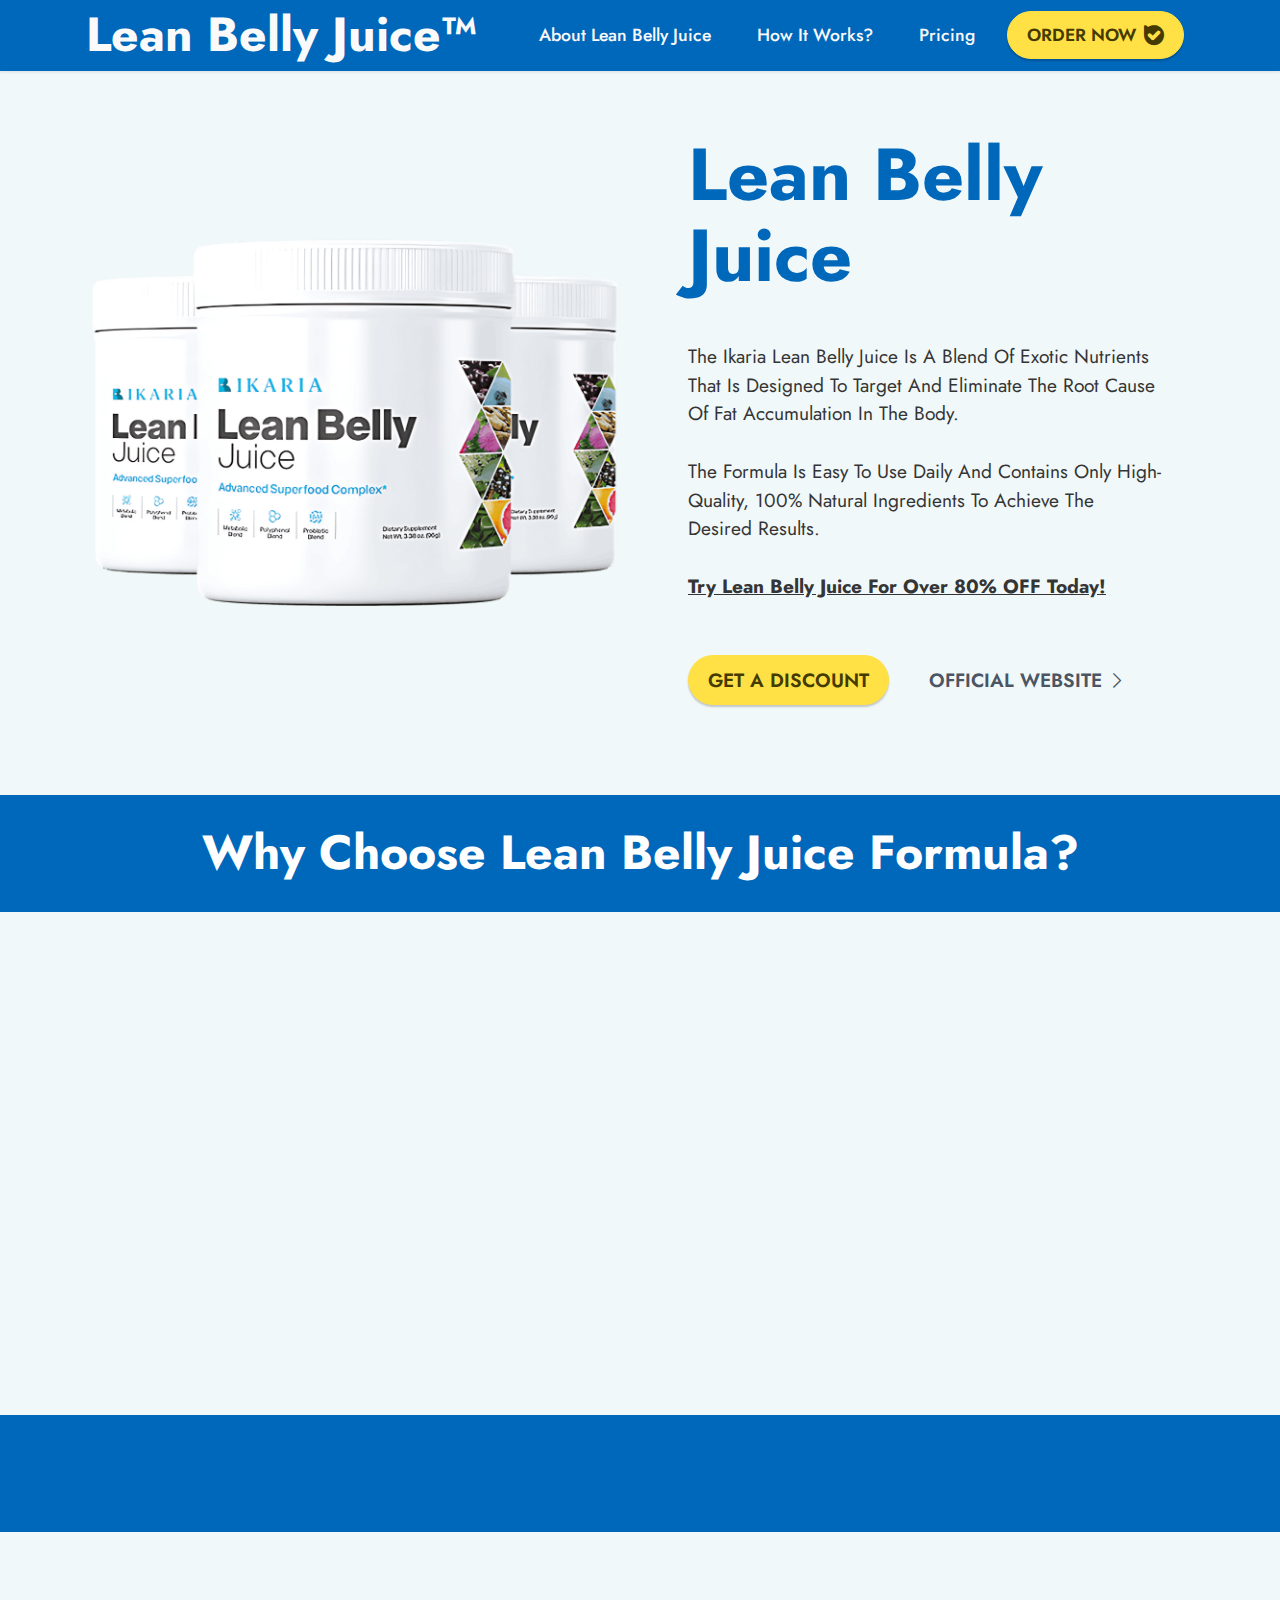
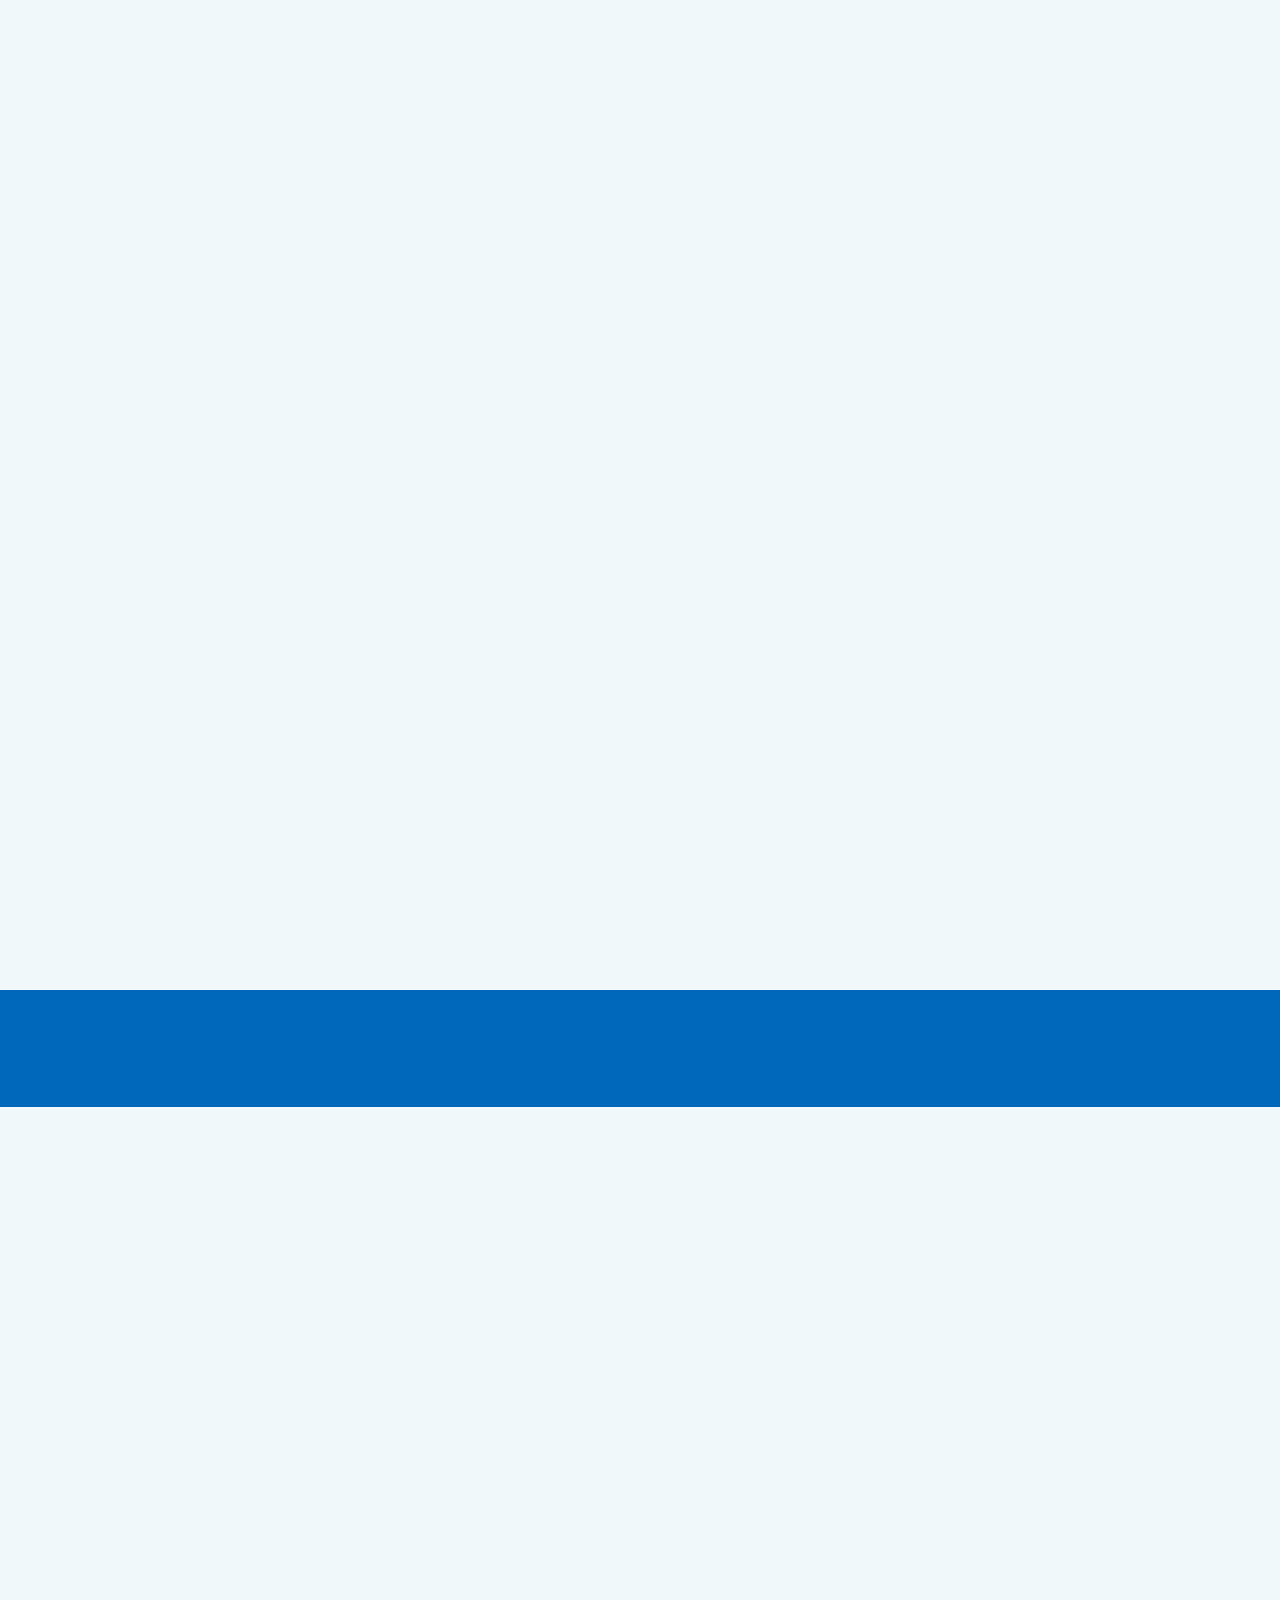
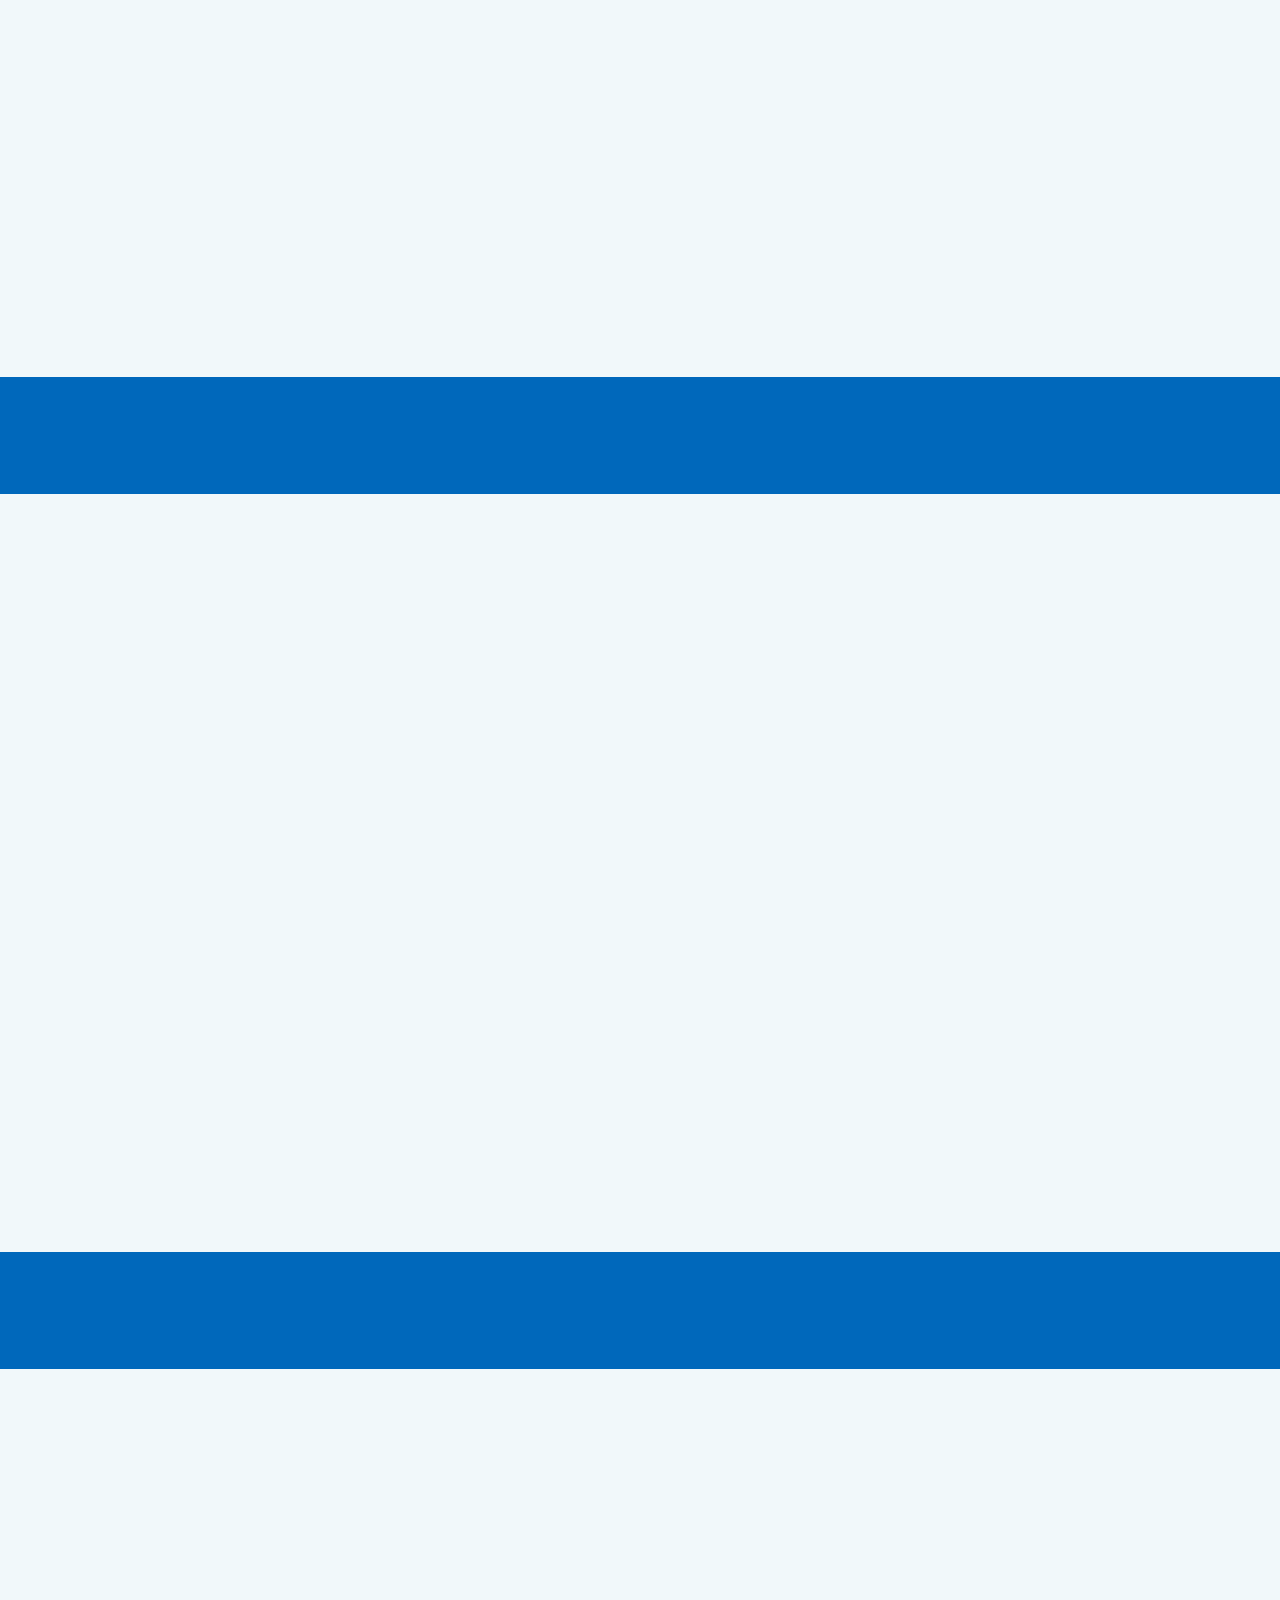
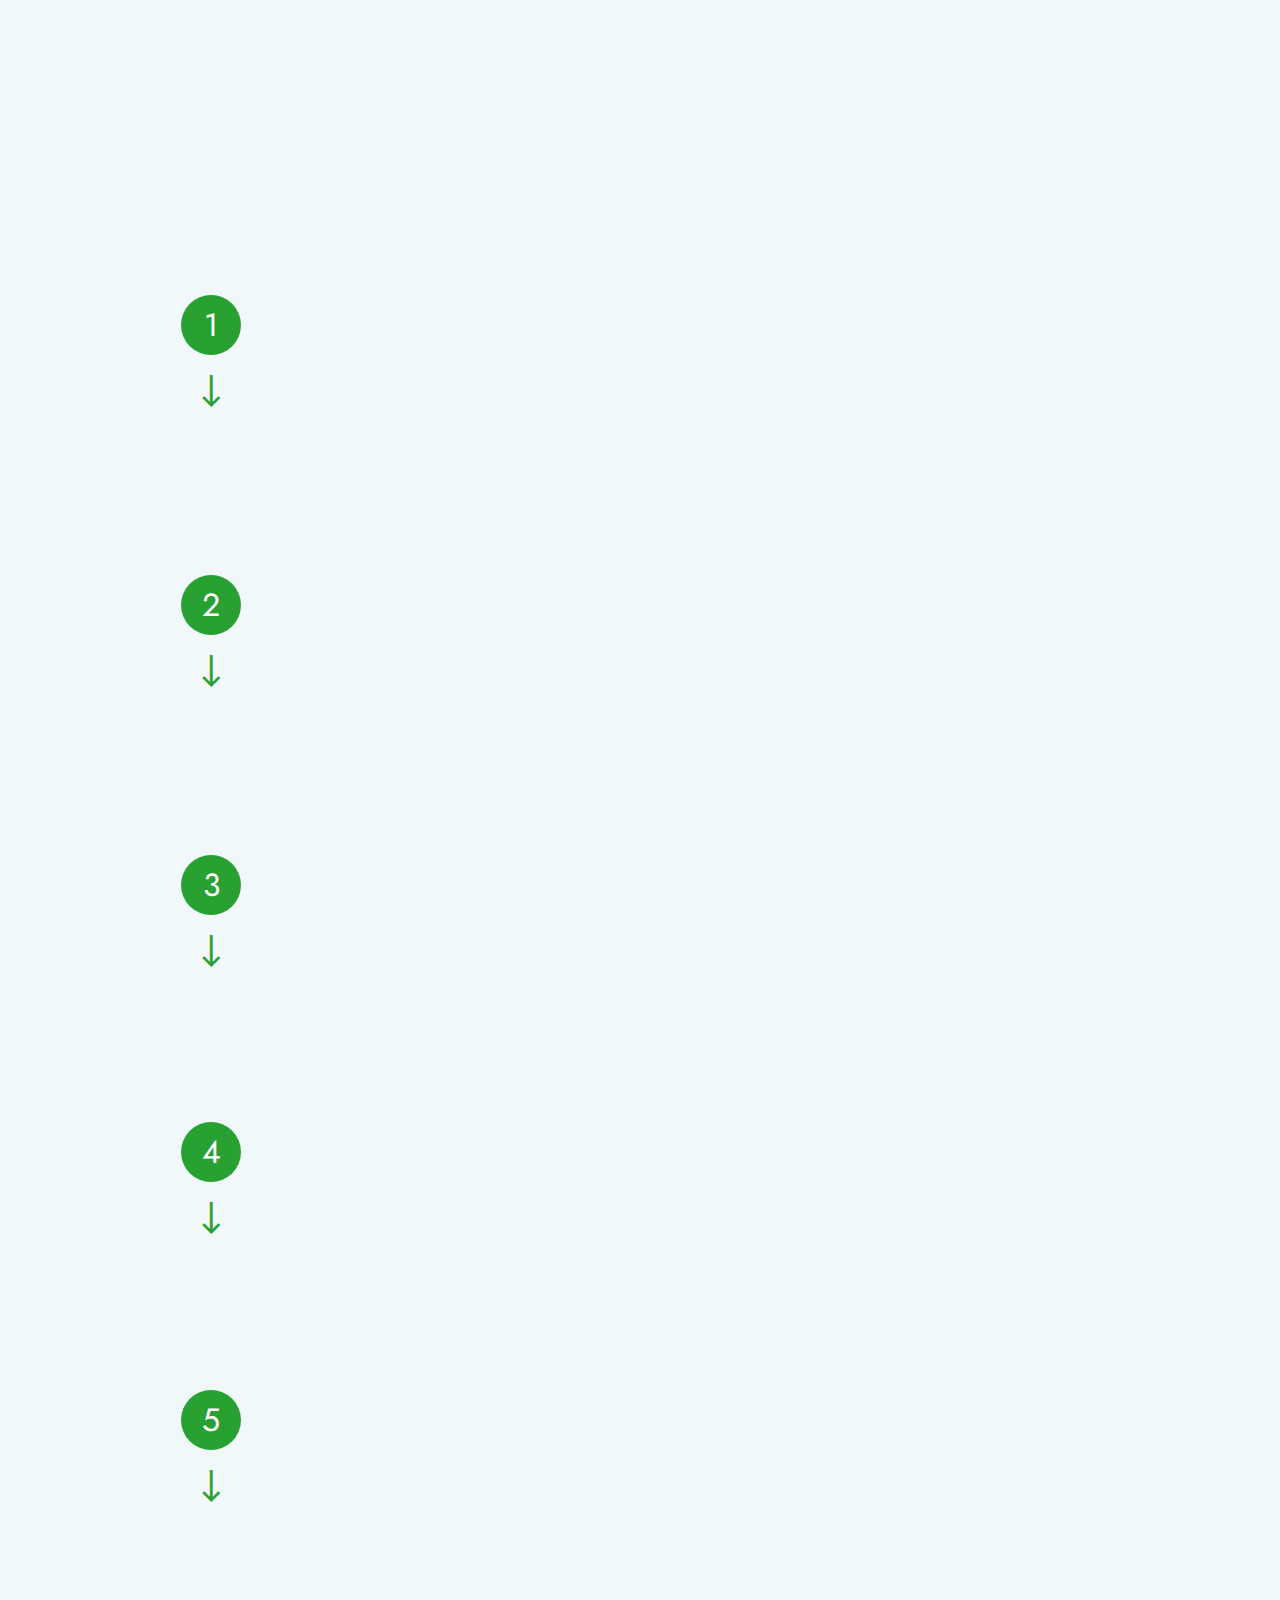
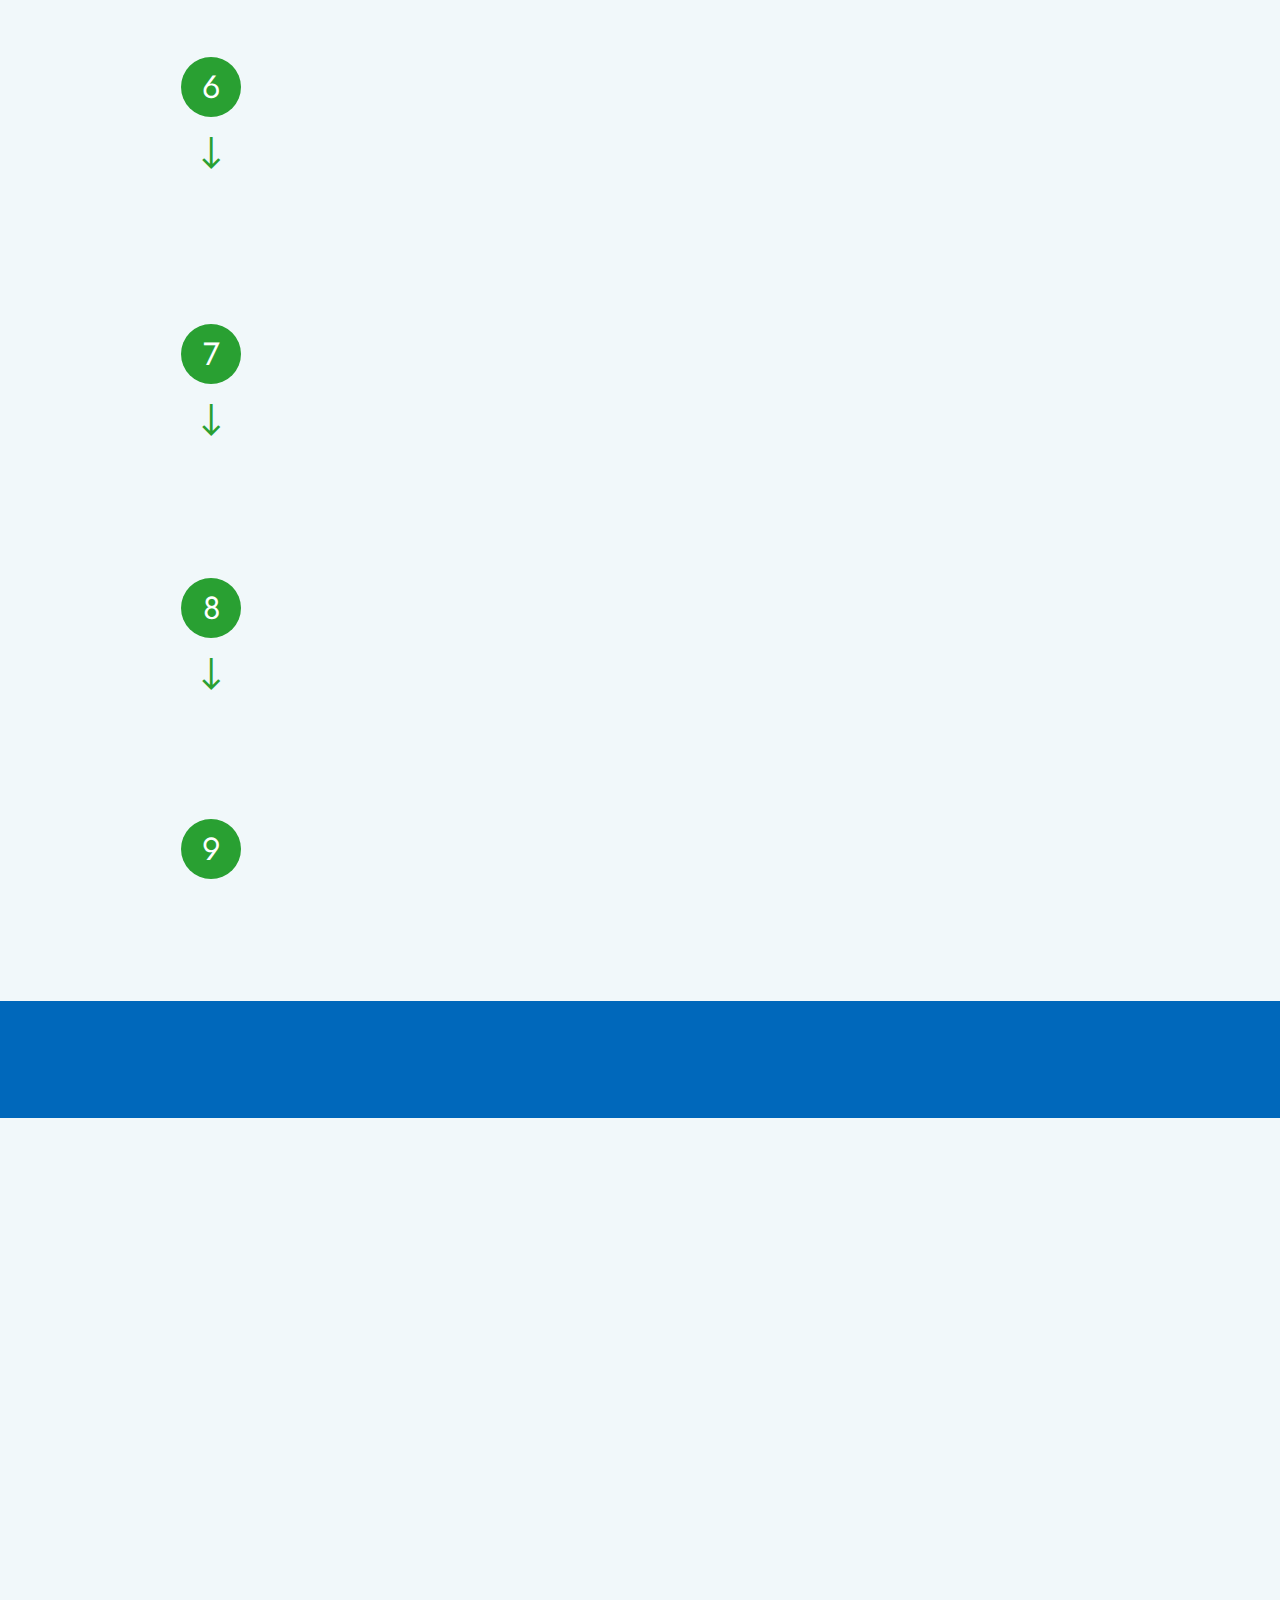
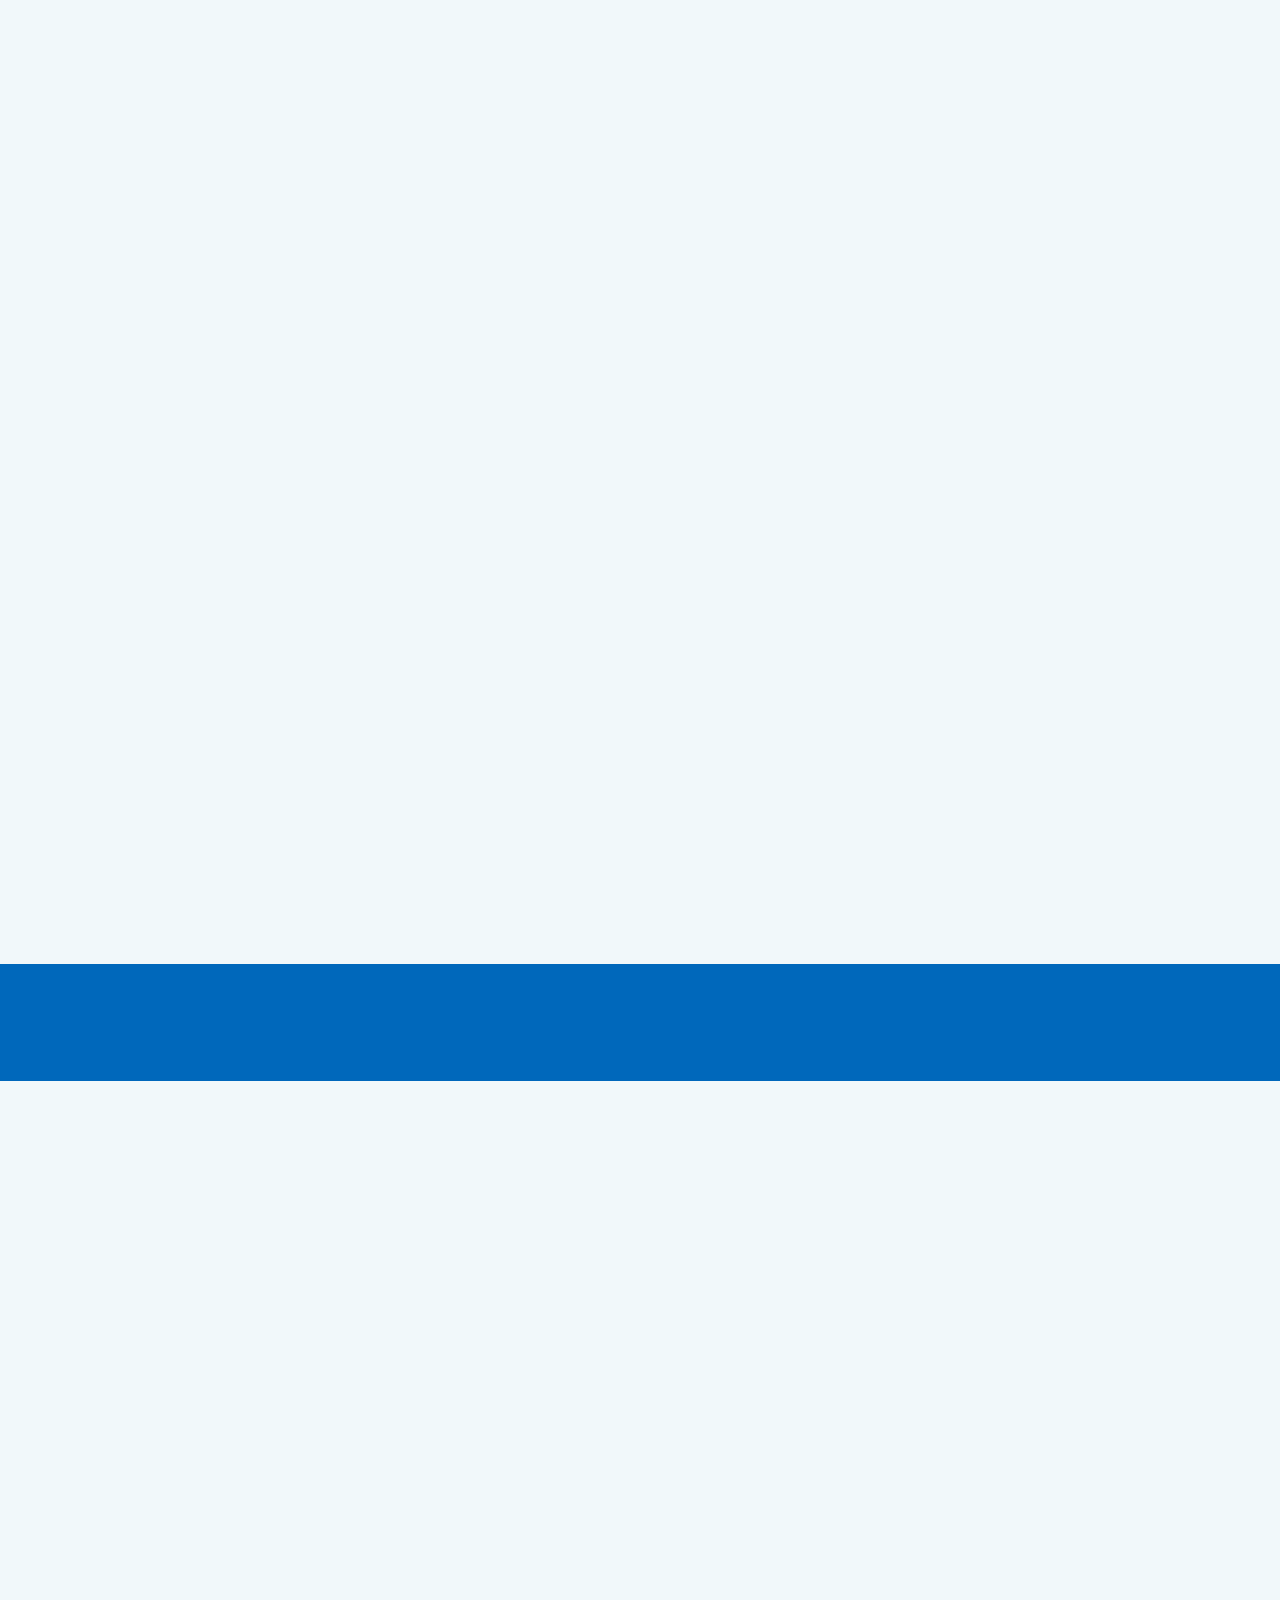
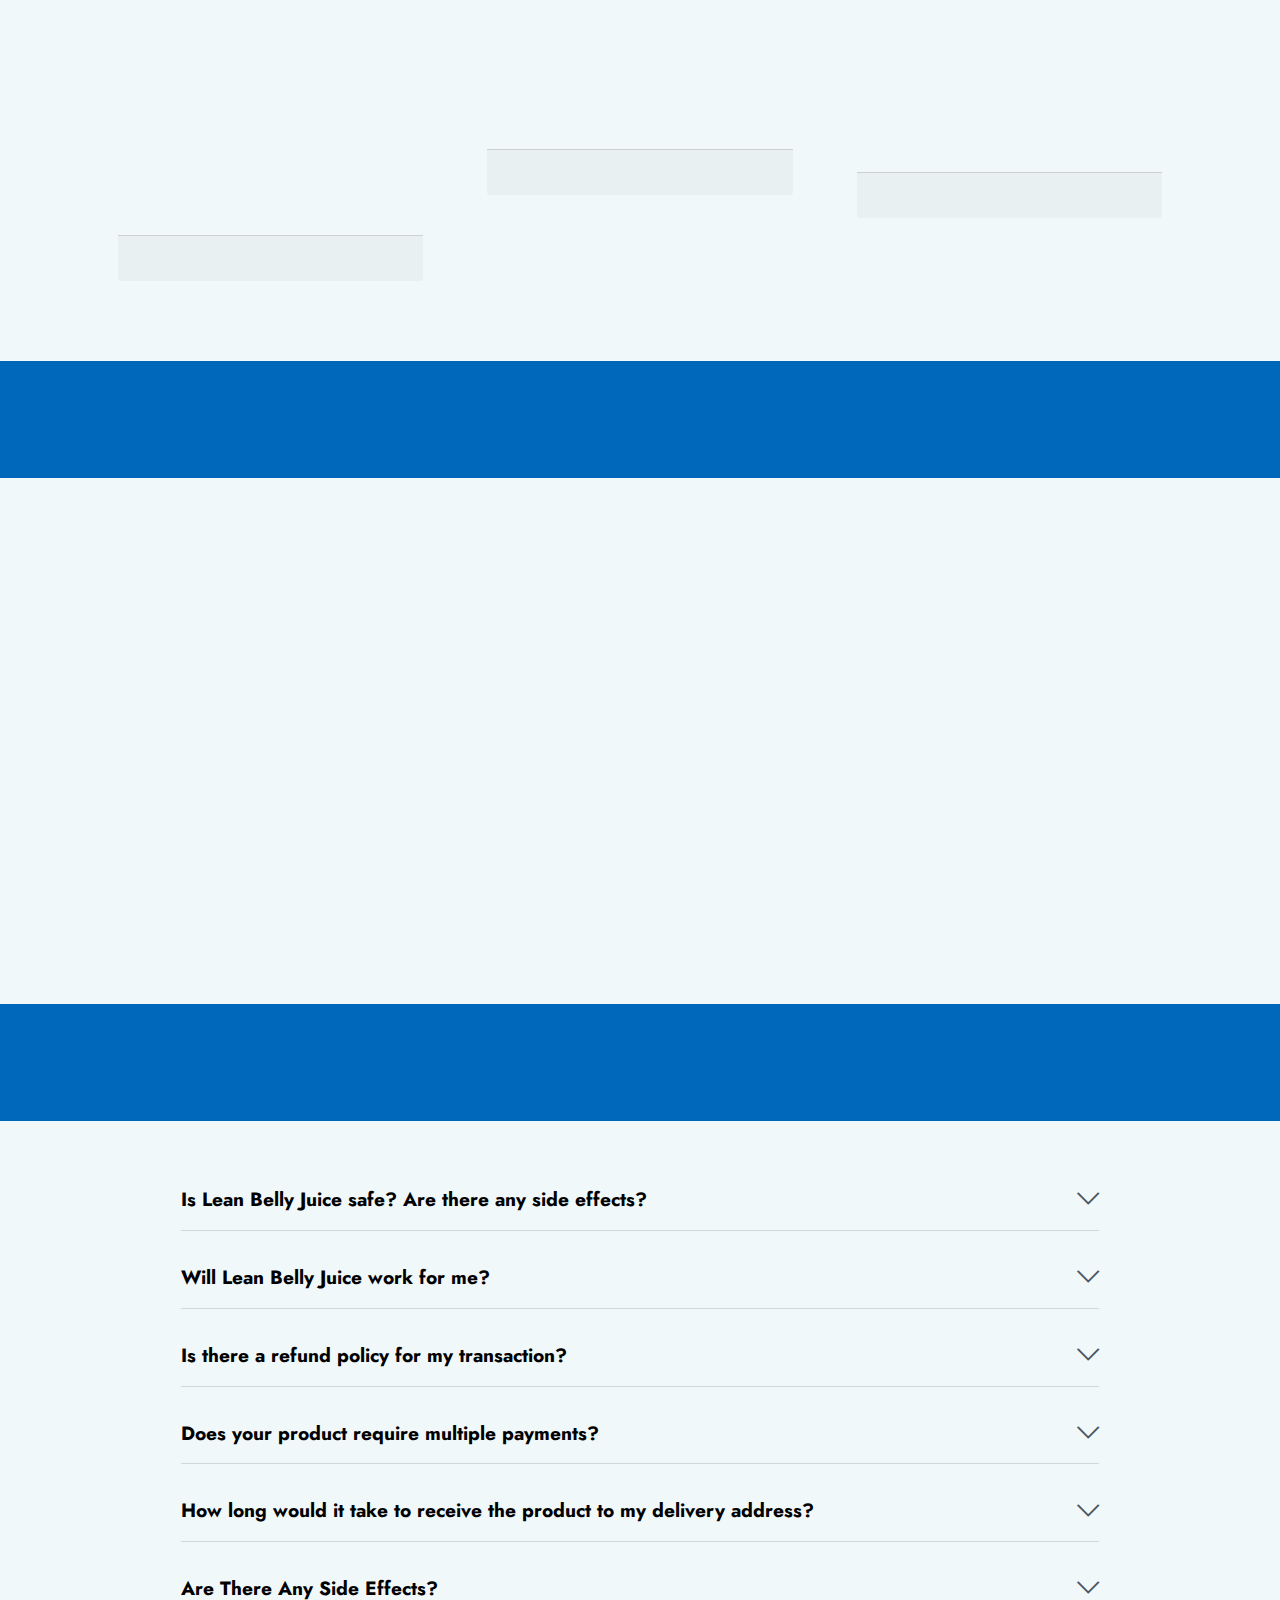
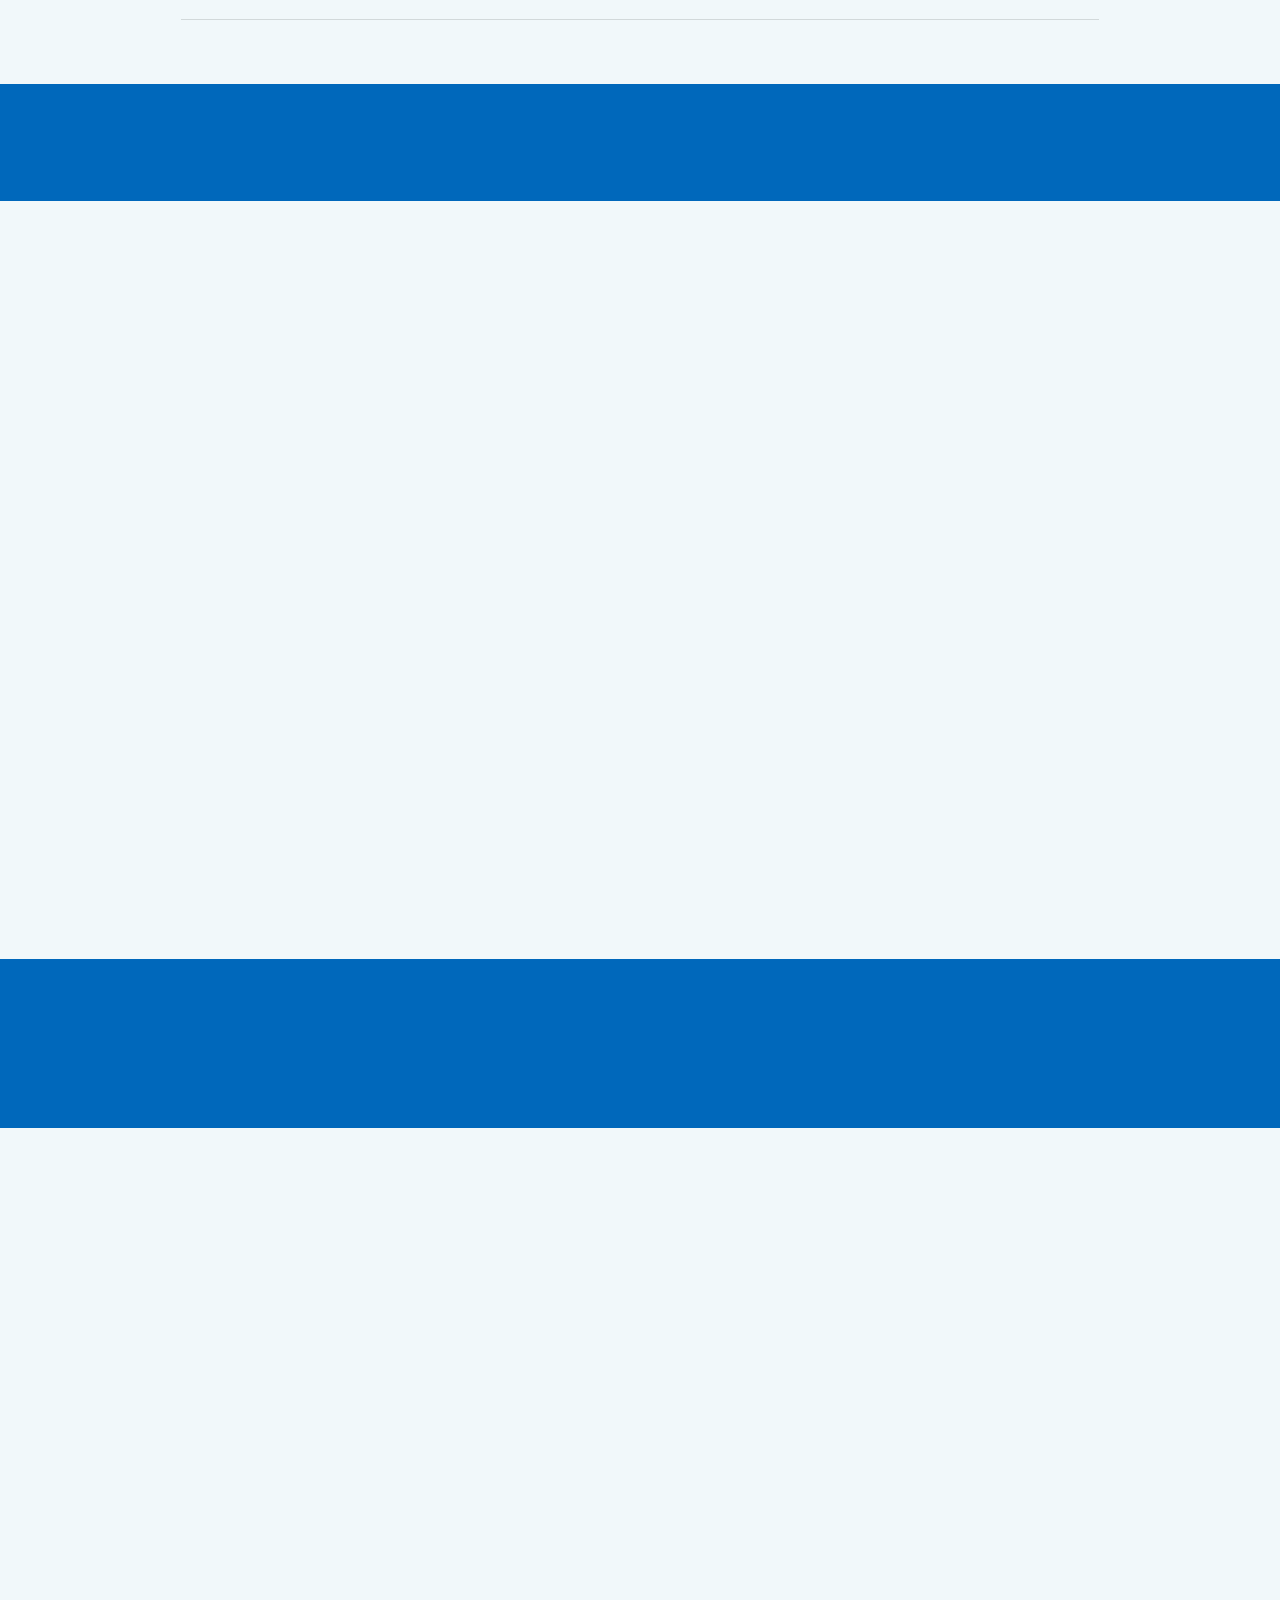
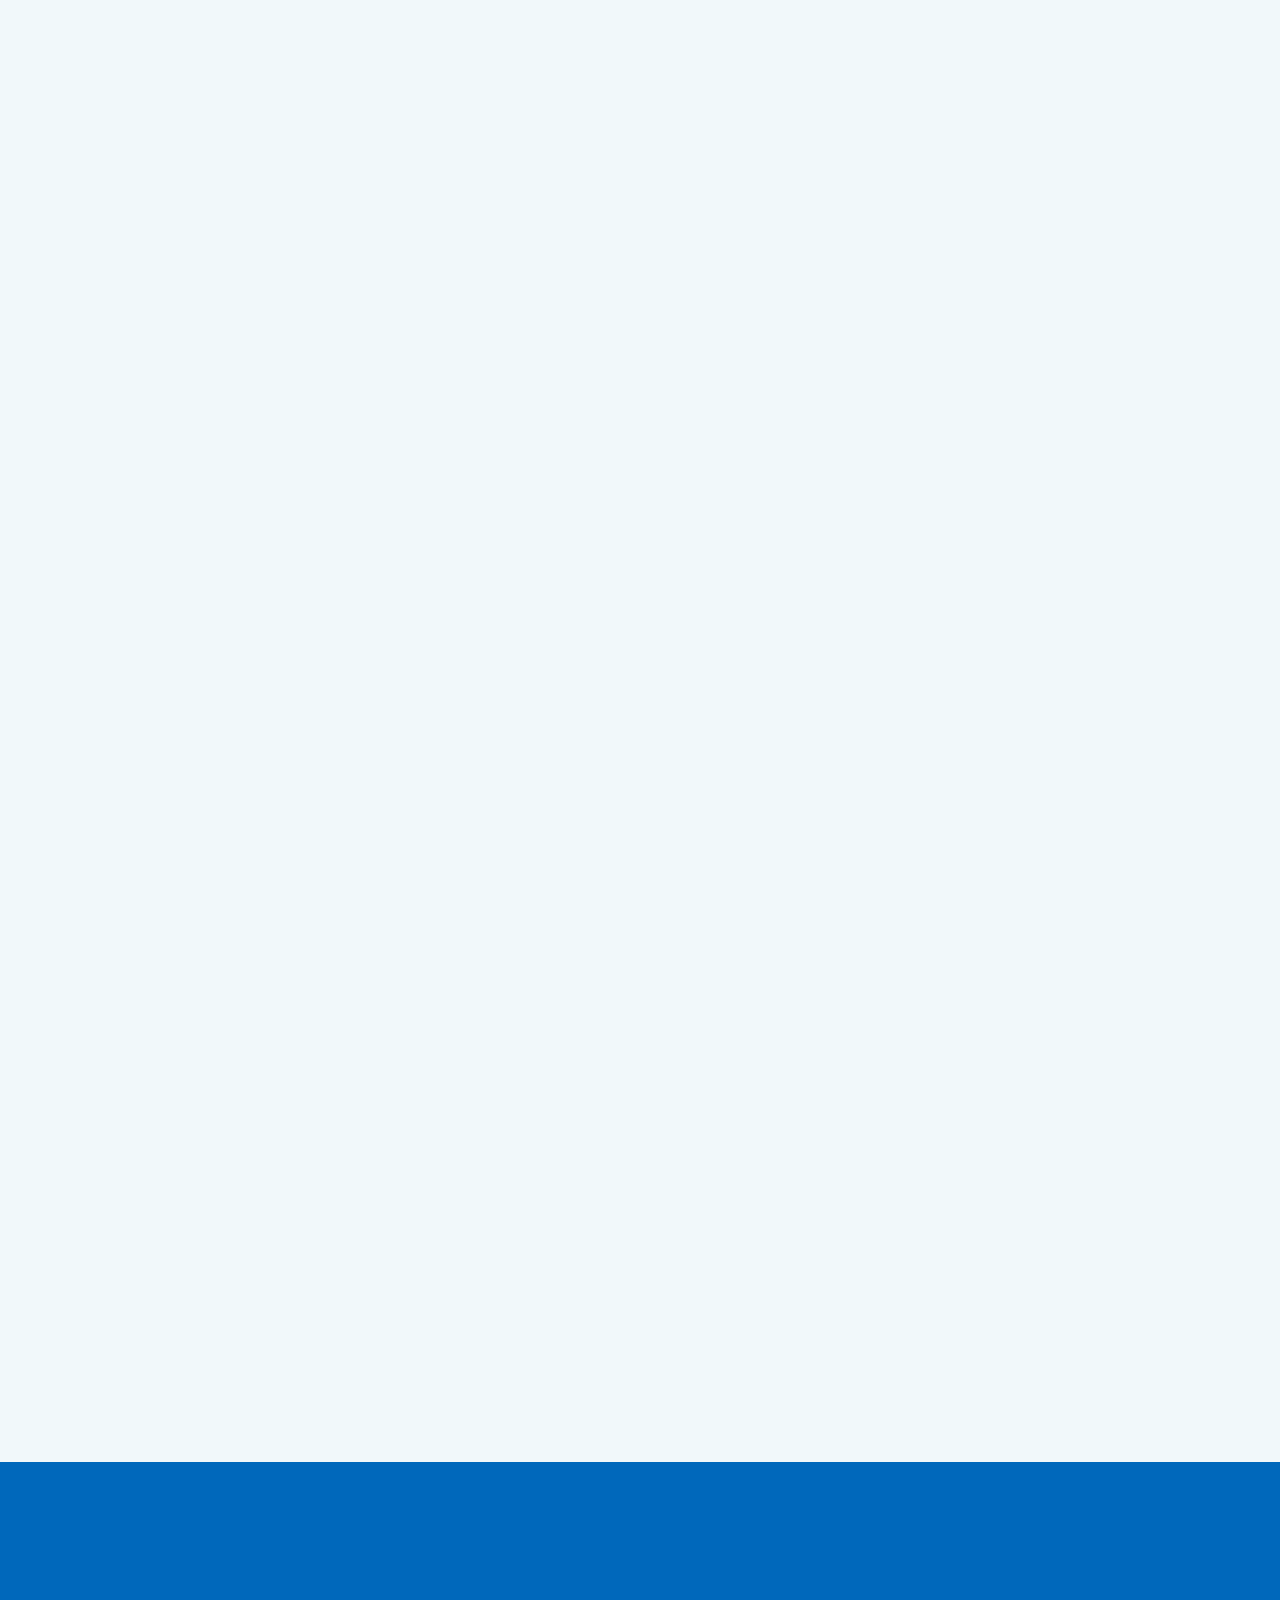
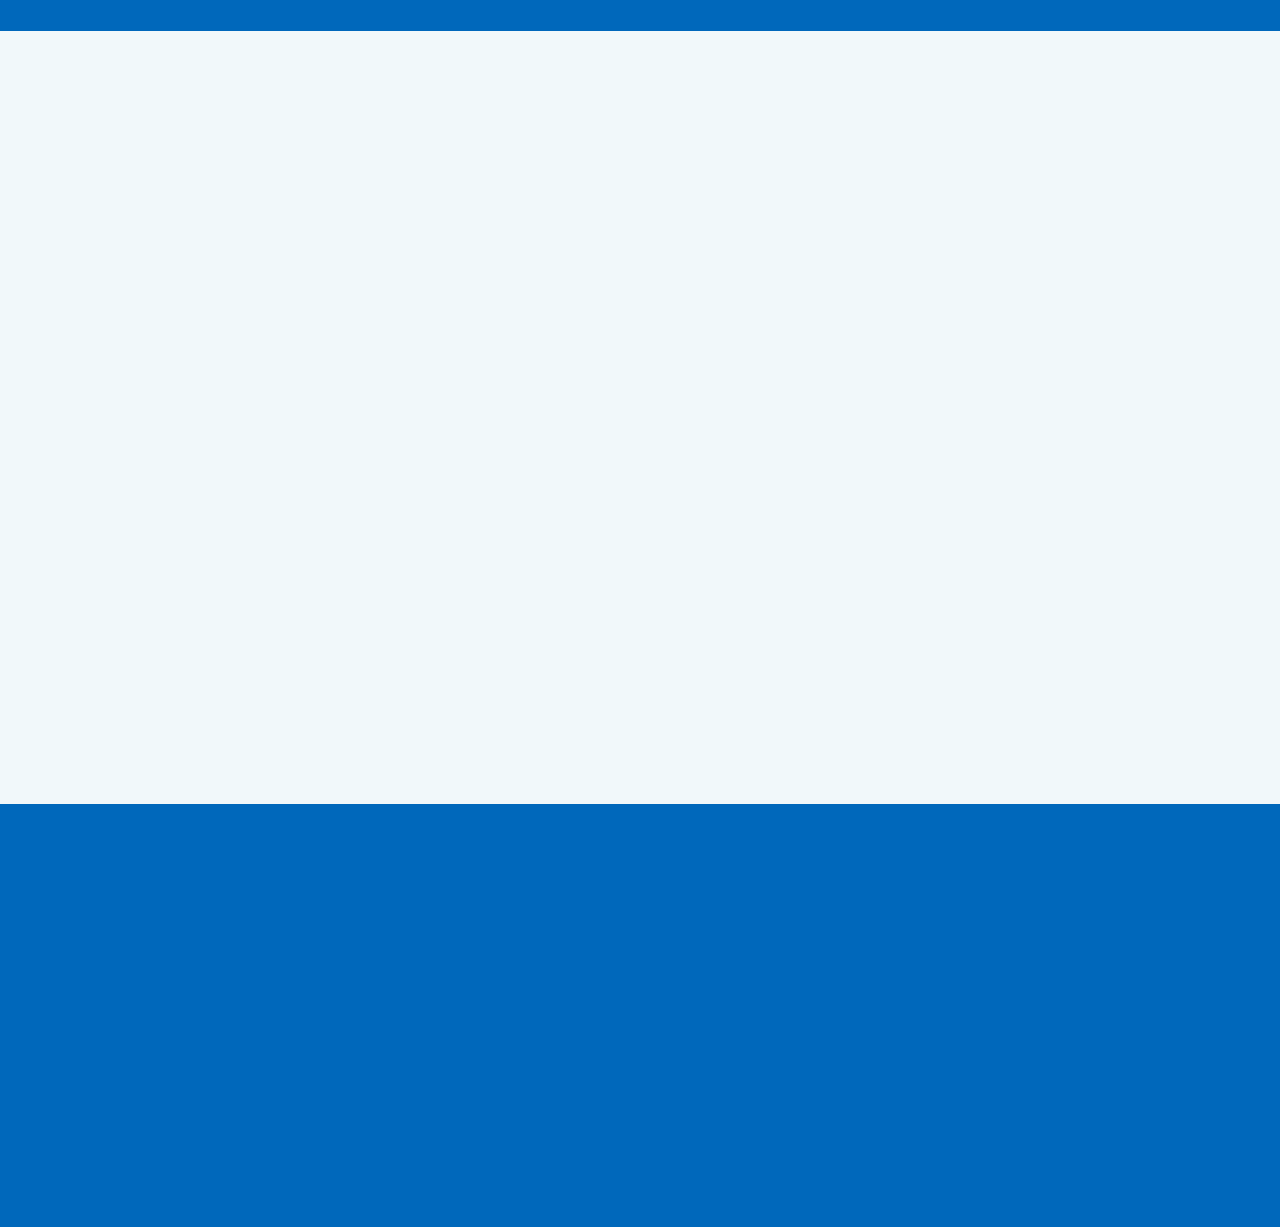
==== commit 8e3d18bd: "Add files via upload" ====
--- a/index.html
+++ b/index.html
@@ -8,13 +8,13 @@
   <meta name="twitter:card" content="summary_large_image"/>
   <meta name="twitter:image:src" content="">
   <meta property="og:image" content="">
-  <meta name="twitter:title" content="Lean Belly Juice™ (Official) | Get 80% Off Today!">
+  <meta name="twitter:title" content="Lean Belly Juice™ (100% Natural) | Official Store USA">
   <meta name="viewport" content="width=device-width, initial-scale=1, minimum-scale=1">
   <link rel="shortcut icon" href="assets/images/favicon-main-128x128.png" type="image/x-icon">
-  <meta name="description" content="The Ikaria Lean Belly Juice Is A Potent Blend Of Exotic Nutrients Specifically Developed To Rid Your Body Of The Newly Discovered Root Cause Of Stubborn Fat Accumulation.">
-  
-  
-  <title>Lean Belly Juice™ (Official) | Get 80% Off Today!</title>
+  <meta name="description" content="The Ikaria Lean Belly Juice Is A Blend Of Exotic Nutrients That Is Designed To Target And Eliminate The Root Cause Of Fat Accumulation In The Body.">
+  
+  
+  <title>Lean Belly Juice™ (100% Natural) | Official Store USA</title>
   <link rel="stylesheet" href="assets/web/assets/mobirise-icons2/mobirise2.css">
   <link rel="stylesheet" href="assets/web/assets/mobirise-icons/mobirise-icons.css">
   <link rel="stylesheet" href="assets/bootstrap/css/bootstrap.min.css">
@@ -30,7 +30,8 @@
   
   
   
-  
+  <meta http-equiv="content-language" content="en-us">
+<meta name="keywords" content="lean belly juice">
 </head>
 <body>
   
@@ -40,7 +41,7 @@
         <div class="container">
             <div class="navbar-brand">
                 
-                <span class="navbar-caption-wrap"><a class="navbar-caption text-white text-primary display-2" href="index.html">Lean Belly Juice™</a></span>
+                <span class="navbar-caption-wrap"><a class="navbar-caption text-white text-primary display-2" href="https://leanbellyjuices.org/">Lean Belly Juice™</a></span>
             </div>
             <button class="navbar-toggler" type="button" data-toggle="collapse" data-bs-toggle="collapse" data-target="#navbarSupportedContent" data-bs-target="#navbarSupportedContent" aria-controls="navbarNavAltMarkup" aria-expanded="false" aria-label="Toggle navigation">
                 <div class="hamburger">
@@ -54,7 +55,7 @@
                 <ul class="navbar-nav nav-dropdown" data-app-modern-menu="true"><li class="nav-item"><a class="nav-link link text-white text-primary display-4" href="index.html#content4-4">About Lean Belly Juice</a>
                     </li><li class="nav-item"><a class="nav-link link text-white text-primary display-4" href="index.html#content4-6">How It Works?</a></li><li class="nav-item"><a class="nav-link link text-white text-primary display-4" href="index.html#content4-a">Pricing</a></li></ul>
                 
-                <div class="navbar-buttons mbr-section-btn"><a class="btn btn-warning display-4" href="/order"><span class="socicon socicon-bale mbr-iconfont mbr-iconfont-btn" style="font-size: 20px;"></span>ORDER NOW</a></div>
+                <div class="navbar-buttons mbr-section-btn"><a class="btn btn-warning display-4" href="/order" rel="nofollow"><span class="socicon socicon-bale mbr-iconfont mbr-iconfont-btn" style="font-size: 20px;"></span>ORDER NOW</a></div>
             </div>
         </div>
     </nav>
@@ -76,8 +77,8 @@
                 <div class="text-wrapper">
                     <h1 class="mbr-section-title mbr-fonts-style mb-3 display-1"><strong>Lean Belly Juice</strong></h1>
                     <p class="mbr-text mbr-fonts-style display-7">
-                        <br>The Ikaria Lean Belly Juice Is A Potent Blend Of Exotic Nutrients Specifically Developed To Rid Your Body Of The Newly Discovered Root Cause Of Stubborn Fat Accumulation.<br><br>Formula Is Easy To Take Each Day, And Uses Only The Best In Class &amp; 100% Natural Ingredients To Achieve Desired Results.<br><br><strong><u>Try Lean Belly Juice For Over 80% OFF Today!</u><br></strong><br></p>
-                    <div class="mbr-section-btn mt-3"><a class="btn btn-warning display-7" href="/order">GET A DISCOUNT</a>  <a class="btn btn-primary-outline display-7" href="/order"><span class="mobi-mbri mobi-mbri-arrow-next mbr-iconfont mbr-iconfont-btn" style="font-size: 15px;"></span><font face="Moririse2"><br></font>OFFICIAL WEBSITE</a></div>
+                        <br>The Ikaria Lean Belly Juice Is A Blend Of Exotic Nutrients That Is Designed To Target And Eliminate The Root Cause Of Fat Accumulation In The Body.<br><br>The Formula Is Easy To Use Daily And Contains Only High-Quality, 100% Natural Ingredients To Achieve The Desired Results.<br><br><strong><u>Try Lean Belly Juice For Over 80% OFF Today!</u><br></strong><br></p>
+                    <div class="mbr-section-btn mt-3"><a class="btn btn-warning display-7" href="/order" rel="nofollow">GET A DISCOUNT</a>  <a class="btn btn-primary-outline display-7" href="/order" rel="nofollow"><span class="mobi-mbri mobi-mbri-arrow-next mbr-iconfont mbr-iconfont-btn" style="font-size: 15px;"></span><font face="Moririse2"><br></font>OFFICIAL WEBSITE</a></div>
                 </div>
             </div>
         </div>
@@ -117,7 +118,7 @@
                         <h5 class="mbr-section-title card-title mbr-fonts-style align-center m-0 display-5"><strong>Made In USA</strong></h5>
                         
                         <p class="card-text mbr-fonts-style align-center display-7">
-                            Our Lean Belly Juice dietary supplement is proudly formulated in the United States of America.
+                            Our Lean Belly Juice dietary supplement is proudly made in the United States of America.
                         </p>
                         
                         
@@ -134,7 +135,7 @@
                         <h5 class="mbr-section-title card-title mbr-fonts-style align-center m-0 display-5"><strong>GMP Certified</strong></h5>
                         
                         <p class="card-text mbr-fonts-style align-center display-7">
-                            Good Manufacturing Practice certified ensuring pharmaceutical grade quality.
+                            This product has been certified under Good Manufacturing Practice standards.
                         </p>
                         
                         
@@ -151,7 +152,7 @@
                         <h5 class="mbr-section-title card-title mbr-fonts-style align-center m-0 display-5"><strong>FDA Approved</strong></h5>
                         
                         <p class="card-text mbr-fonts-style align-center display-7">
-                            Lean Belly Juice is formulated in a FDA registered facility which adheres to strict FDA regulations.
+                            Lean Belly Juice is formulated in a facility registered with FDA &amp; follows all FDA regulations.
                         </p>
                         
                         
@@ -168,7 +169,7 @@
                         <h5 class="mbr-section-title card-title mbr-fonts-style align-center m-0 display-5"><strong>100% Natural</strong></h5>
                         
                         <p class="card-text mbr-fonts-style align-center display-7">
-                            We are proud to say that Lean Belly Juice capsules are All Natural, Non-GMO and Gluten-Free.
+                            We are proud to offer Lean Belly Juice, made with all-natural, non-GMO and gluten-free ingredients.
                         </p>
                         
                         
@@ -210,51 +211,48 @@
             <div class="col-12 col-md">
                 <div class="text-wrapper text-center">
                     
-                    <p class="mbr-text mbr-fonts-style display-7">Ikaria Lean Belly Juice is a natural supplement that can help you stay on track with your weight loss journey to a great extent. It can support a healthy weight loss process that can also help to maintain better overall health. With the help of this supplement, you can attain your desired body weight.
+                    <p class="mbr-text mbr-fonts-style display-7">Ikaria Lean Belly Juice is a natural supplement that aims to help you lose weight and improve your overall health. It is made up of plant-based ingredients that are rich in organic nutrients, including taraxacum, African mango extract, citrus pectin, milk thistle, Resveratrol, and Fucoxanthin. These ingredients work together to promote weight loss and fat oxidation, helping you to get rid of excess fat in your body.
 <br>
-<br>The formula of Ikaria Lean Belly Juice has been created by health experts after months of research and development. Every ingredient used in it is natural and is rich in organic nutrients that can benefit your body in multiple ways. 
+<br>In addition to supporting weight loss, Ikaria Lean Belly Juice may also help to control uric acid levels, lower blood pressure, reduce food cravings, and improve metabolism. By tackling uric acid, this supplement can cleanse your body from within and boost your body's ability to burn fat.
 <br>
-<br>These plant-based ingredients include taraxacum, African mango extract, citrus pectin, milk thistle, Resveratrol, and Fucoxanthin, among many others. These ingredients work in synergy with each other to promote healthy weight loss and induce fat oxidation that can get rid of accumulated fat layers in the body. 
+<br>If you are looking for a natural weight loss formula, Ikaria Lean Belly Juice may be the right choice for you. It is 100% natural, stimulant-free, vegetarian, non-GMO, and non-habit forming, making it a safe and effective option for weight loss.
 <br>
-<br>Ikaria Lean Belly Juice is a dietary supplement that can also help control uric acid levels, lower blood pressure, restrict food cravings, and reverse slow metabolism. By tackling uric acid, this weight loss drink can cleanse your body from within and turn it into a fat-burning furnace. 
+<br>The formula for Ikaria Lean Belly Juice was developed by health experts after months of research and development. It has proven to be effective for many people, with the customer base growing at a rapid rate. If you are interested in trying Ikaria Lean Belly Juice, you can order it in bulk on the official website, which comes with bonus products. There are also customer reviews available on the website for you to read.
 <br>
-<br>If you are looking to optimize your body weight using a natural weight loss formula, Ikaria Lean Belly Juice is the right choice for your weight loss journey. Due to its effective weight reduction quality, the Ikaria Lean Belly Juice customer base is growing at a magnificent rate. 
+<br>Overall, Ikaria Lean Belly Juice is a natural supplement that can help you achieve your weight loss goals and improve your overall health. It is made up of plant-based ingredients that work together to promote weight loss and fat oxidation, and it may also help to control uric acid levels, lower blood pressure, reduce food cravings, and improve metabolism. If you are looking for a natural weight loss solution, Ikaria Lean Belly Juice may be worth considering.<br></p>
+                    <div class="mbr-section-btn mt-3"><a class="btn btn-warning display-7" href="/order" rel="nofollow"><span class="mobi-mbri mobi-mbri-arrow-next mbr-iconfont mbr-iconfont-btn" style="font-size: 15px;"></span>BUY NOW</a></div>
+                </div>
+            </div>
+        </div>
+    </div>
+</section>
+
+<section data-bs-version="5.1" class="content4 cid-tjtxWwqj42" id="content4-6">
+    
+
+    
+    
+    <div class="container">
+        <div class="row justify-content-center">
+            <div class="title col-md-12 col-lg-12">
+                <h3 class="mbr-section-title mbr-fonts-style align-center mb-4 display-2"><strong>How Does Lean Belly Juice Works?</strong></h3>
+                
+                
+            </div>
+        </div>
+    </div>
+</section>
+
+<section data-bs-version="5.1" class="content5 cid-sKy7tkCOig cid-tjtzqzBvQT" id="content5-7">
+    
+    <div class="container">
+        <div class="row justify-content-center">
+            <div class="col-md-12 col-lg-10">
+                
+                
+                <p class="mbr-text mbr-fonts-style display-7">Ikaria Lean Belly Juice is a dietary supplement that claims to be different from other weight loss products because it targets uric acid. The manufacturer asserts that uric acid is the cause of stubborn belly fat, and by addressing this issue, Lean Belly Juice can help you lose weight more effectively.
 <br>
-<br>Apart from providing all these health benefits, the formula of Ikaria Lean Belly Juice is 100% natural, stimulant-free, vegetarian, non-GMO, and non-habit forming. You also get many bonus products with bulk orders of Ikaria Lean Belly Juice. There are also many Ikaria Lean Belly Juice reviews on the official website of the supplement.&nbsp;<br></p>
-                    <div class="mbr-section-btn mt-3"><a class="btn btn-warning display-7" href="/order"><span class="mobi-mbri mobi-mbri-arrow-next mbr-iconfont mbr-iconfont-btn" style="font-size: 15px;"></span>BUY NOW</a></div>
-                </div>
-            </div>
-        </div>
-    </div>
-</section>
-
-<section data-bs-version="5.1" class="content4 cid-tjtxWwqj42" id="content4-6">
-    
-
-    
-    
-    <div class="container">
-        <div class="row justify-content-center">
-            <div class="title col-md-12 col-lg-12">
-                <h3 class="mbr-section-title mbr-fonts-style align-center mb-4 display-2"><strong>How Does Lean Belly Juice Works?</strong></h3>
-                
-                
-            </div>
-        </div>
-    </div>
-</section>
-
-<section data-bs-version="5.1" class="content5 cid-sKy7tkCOig cid-tjtzqzBvQT" id="content5-7">
-    
-    <div class="container">
-        <div class="row justify-content-center">
-            <div class="col-md-12 col-lg-10">
-                
-                
-                <p class="mbr-text mbr-fonts-style display-7">Ikaria Lean Belly Juice claims to work differently than other weight loss supplements because it targets uric acid. According to Lean Belly, uric acid is "the mysterious cause of stubborn belly fat".
-<br>
-<br>If you are feeling tired and overwhelmed with weight loss, and if you seem to have tried other diet and exercise programs with no success, then your weight loss problems may be related to uric acid.<br>
-<br>Being 100% Natural and free from any known side effects makes it unique and better than most of the supplements in the market.&nbsp;<br></p>
+<br>If you have tried other diet and exercise programs without success and feel tired and overwhelmed, Lean Belly Juice may be worth considering.<br><br>It is made from 100% natural ingredients and is free from known side effects, making it a safe and unique option compared to many other supplements on the market.<br></p>
             </div>
         </div>
     </div>
@@ -268,11 +266,12 @@
                 
                 <div class="mbr-text mbr-fonts-style display-7">
                     <ul>
-                        <li>Lean Belly Juice can help boost metabolism and promote fat burning.
-</li><li>It contains antioxidants and other nutrients that may support overall health.
-</li><li>It is low in calories and sugar, making it a good option for those trying to lose weight.
-</li><li>Lean Belly Juice can have a pleasant taste that some people enjoy.
-</li><li>It has all the herbal extracts mixed with their proper amount which makes it the best weight loss product.</li>
+                        <li>Lean Belly Juice targets uric acid, which the manufacturer claims is the cause of stubborn belly fat. By addressing this issue, the supplement may help you lose weight more effectively.
+</li><li>The ingredients in Lean Belly Juice, which include plant-based extracts such as African mango extract, milk thistle, and Resveratrol, work together to support weight loss and fat oxidation. This can help you get rid of excess fat in your body.
+</li><li>Lean Belly Juice may also help to control blood pressure, reduce food cravings, and improve metabolism. By tackling these issues, the supplement can support your weight loss efforts and help you maintain a healthy weight.
+</li><li>Lean Belly Juice is made from 100% natural ingredients and is free from known side effects, making it a safe and unique option compared to many other supplements on the market.
+</li><li>The supplement is non-GMO, non-habit forming, and stimulant-free, making it a gentle yet effective option for weight loss.
+</li><li>You can order Lean Belly Juice in bulk on the official website, which comes with bonus products. There are also customer reviews available on the website for you to read.</li>
                     </ul>
                 </div>
             </div>
@@ -306,7 +305,7 @@
         <div class="row justify-content-center">
             <div class="col-12 col-lg-10">
                 <div class="image-wrapper">
-                    <a href="/order"><img src="assets/images/ikaria-lean-belly-juice-price-1348x972.png" alt="Order"></a>
+                    <a href="/order" rel="nofollow"><img src="assets/images/ikaria-lean-belly-juice-price-1348x972.png" alt="Order"></a>
                     
                 </div>
             </div>
@@ -337,11 +336,9 @@
             <div class="col-md-12 col-lg-10">
                 
                 
-                <p class="mbr-text mbr-fonts-style display-7">Actually, the real power of the Lean Belly Juice comes from the blend of a number of healthful organic ingredients. These contents, whose detail is given below aim at enhancing the users’ gut health, boost their immunity and prevent symptoms of diseases that are usually associated with obesity and overweight. 
-<br>
-<br>Lean Belly Juice guarantees that only high-quality ingredients are used in the production of this supplement, which were sourced from trusted farmers who do not use pesticides or other harmful chemicals that can contaminate or damage the quality of the ingredients.
-<br>
-<br><strong>Here is a list of major Lean Belly Juice Complete Vitamins &amp; Ingredients along with their benefits:&nbsp;</strong><br></p>
+                <p class="mbr-text mbr-fonts-style display-7">The effectiveness of Lean Belly Juice is due to its blend of healthful organic ingredients, which are designed to improve gut health, boost immunity, and prevent symptoms of diseases associated with obesity and being overweight.<br>&nbsp;<br>The manufacturer ensures that only high-quality ingredients are used in the production of this supplement, sourced from trusted farmers who do not use pesticides or other harmful chemicals.<br><br>
+Some of the major ingredients in Lean Belly Juice and their benefits include taraxacum, African mango extract, citrus pectin, milk thistle, Resveratrol, and Fucoxanthin. These ingredients work together to support weight loss and improve overall health.<br>
+<br><strong>Here is a list of some of the major Lean Belly Juice Complete Vitamins &amp; Ingredients along with their benefits:&nbsp;</strong><br></p>
             </div>
         </div>
     </div>
@@ -363,7 +360,7 @@
                     </div>
                     <div class="text-box">
                         <h4 class="icon-title card-title mbr-black mbr-fonts-style display-7"><strong>Citrus Pectin&nbsp;</strong></h4>
-                        <h5 class="icon-text mbr-black mbr-fonts-style display-4">Pectin in Lean Belly Juice is a type of soluble dietary fiber found in citrus fruits such as oranges, grapefruits, lemons, limes, tangerines, and pomelos. Citrus pectins are polysaccharides composed of long chains of galacturonic acid linked by alpha-1,4 glycosidic bonds. Research shows that people who consume foods rich in pectin tend to weigh less than those who don’t. A review of studies conducted between 1990 and 2005 concluded that pectin helps reduce cholesterol levels and blood pressure. In addition, pectin has been shown to increase insulin sensitivity and lower glucose levels.&nbsp;</h5>
+                        <h5 class="icon-text mbr-black mbr-fonts-style display-4">Lean Belly Juice contains pectin, a type of soluble dietary fiber found in citrus fruits. Pectin is a polysaccharide made up of long chains of galacturonic acid linked by alpha-1,4 glycosidic bonds. Research has shown that people who consume foods rich in pectin tend to have a lower body weight than those who do not. A review of studies conducted between 1990 and 2005 found that pectin can help reduce cholesterol and blood pressure levels, and improve insulin sensitivity and glucose levels. Pectin is a beneficial ingredient in Lean Belly Juice that can support weight loss and improve overall health.</h5>
                     </div>
                 </div>
                 <div class="item mbr-flex">
@@ -372,7 +369,7 @@
                     </div>
                     <div class="text-box">
                         <h4 class="icon-title card-title mbr-black mbr-fonts-style display-7"><strong>Milk Thistle&nbsp;</strong></h4>
-                        <h5 class="icon-text mbr-black mbr-fonts-style display-4">Milk thistle is a flowering plant native to Europe and Asia. Milk thistle contains silymarin, which is used to treat liver disease. Silymarin works by protecting healthy liver cells from toxins. Research indicates that milk thistles may also protect against certain types of cancers.  In a study, researchers gave overweight adults with nonalcoholic fatty liver disease (NAFLD) either a placebo or 200 mg of milk thistle twice a day for 6 weeks. They found that those taking milk thistle had significantly improved liver enzymes and reduced the size of their fatty deposits.&nbsp;</h5>
+                        <h5 class="icon-text mbr-black mbr-fonts-style display-4">Milk thistle is a plant native to Europe and Asia that is known for its liver-protective properties. It contains silymarin, a compound that helps to protect healthy liver cells from toxins. Research suggests that milk thistle may also have anti-cancer effects. In a study, overweight adults with nonalcoholic fatty liver disease (NAFLD) were given either a placebo or 200 mg of milk thistle twice a day for 6 weeks. The results showed that those taking milk thistle had significantly improved liver enzymes and reduced the size of their fatty deposits. Milk thistle is a beneficial ingredient in supplements like Lean Belly Juice that can support liver health and potentially provide other health benefits.</h5>
                     </div>
                 </div>
                 <div class="item mbr-flex">
@@ -381,7 +378,7 @@
                     </div>
                     <div class="text-box">
                         <h4 class="icon-title card-title mbr-black mbr-fonts-style display-7"><strong>Black Currants&nbsp;</strong></h4>
-                        <h5 class="icon-text mbr-black mbr-fonts-style display-4">Black currant in Ikaria Lean Belly Juice is a small fruit grown primarily in Eastern Europe and North America. Black currant is high in antioxidants and flavonoids. These compounds help prevent free radical damage to your body. Free radicals are unstable molecules that can harm your body. Antioxidants neutralize these harmful free radicals. A study published in the journal Nutrients showed that black currant extract increased energy expenditure and decreased fat accumulation in mice. Mice were fed either a control diet or a diet containing 0.5% black currant extract. Those given the black currant extract burned up to 30 percent more calories than those given the control diet.&nbsp;</h5>
+                        <h5 class="icon-text mbr-black mbr-fonts-style display-4">Black currant is a small fruit that is high in antioxidants and flavonoids, which can help to prevent free radical damage to the body. A study published in Nutrients found that black currant extract increased energy expenditure and reduced fat accumulation in mice. When mice were fed a diet containing 0.5% black currant extract, they burned up to 30% more calories than those given a control diet. Black currant is a nutritious ingredient found in supplements like Ikaria Lean Belly Juice that may support weight loss and improve overall health.</h5>
                     </div>
                 </div>
                 <div class="item mbr-flex">
@@ -390,7 +387,7 @@
                     </div>
                     <div class="text-box">
                         <h4 class="icon-title card-title mbr-black mbr-fonts-style display-7"><strong>EGCG&nbsp;</strong></h4>
-                        <h5 class="icon-text mbr-black mbr-fonts-style display-4">Green tea is made from the leaves of Camellia sinensis plants. Green tea contains caffeine, but not nearly as much as coffee. It also contains other nutrients like vitamins C and K, magnesium, calcium, manganese, copper, iron, zinc, selenium, and potassium. Epigallocatechin gallate (EGCG), a catechin antioxidant present in green tea, has been shown to improve metabolism and burn fat. EGCG increases thermogenesis, or heat production, in brown adipose tissue. This effect makes it useful for weight loss.&nbsp;</h5>
+                        <h5 class="icon-text mbr-black mbr-fonts-style display-4">Green tea is a beverage made from the leaves of the Camellia sinensis plant. It contains caffeine, as well as nutrients like vitamins C and K, magnesium, calcium, manganese, copper, iron, zinc, selenium, and potassium. One of the beneficial compounds found in green tea is epigallocatechin gallate (EGCG), a catechin antioxidant that has been shown to improve metabolism and burn fat. EGCG increases thermogenesis, or heat production, in brown adipose tissue, which can be useful for weight loss. Green tea is a popular ingredient in supplements like Ikaria Lean Belly Juice that may support weight loss and provide other health benefits.</h5>
                     </div>
                 </div>
                 <div class="item mbr-flex">
@@ -399,7 +396,7 @@
                     </div>
                     <div class="text-box">
                         <h4 class="icon-title card-title mbr-black mbr-fonts-style display-7"><strong>Beetroot&nbsp;</strong></h4>
-                        <h5 class="icon-text mbr-black mbr-fonts-style display-4">Beets in Lean Belly Juice have been used medicinally since ancient times. Beets contain betalains, pigments that give beets their red color. Betalains are powerful antioxidants. A study published online in the British Medical Journal found that beet juice helped obese women lose weight faster than a placebo drink. Women were asked to drink either 250 ml of beet juice or a placebo beverage three times a day for 12 weeks. At the end of the trial, those drinking beet juice lost an average of 5 kg, while those on the placebo lost only 2.3 kg.&nbsp;</h5>
+                        <h5 class="icon-text mbr-black mbr-fonts-style display-4">Beets have been used medicinally for centuries and are known for their betalains, powerful antioxidants that give beets their red color. A study published in the British Medical Journal found that beet juice may help obese women lose weight faster than a placebo drink. In the study, women drank either 250 ml of beet juice or a placebo beverage three times a day for 12 weeks. At the end of the trial, those drinking beet juice lost an average of 5 kg, while those on the placebo lost only 2.3 kg. Beets are a nutritious ingredient found in supplements like Lean Belly Juice that may support weight loss and provide other health benefits.</h5>
                     </div>
                 </div>
                 <div class="item mbr-flex">
@@ -408,7 +405,7 @@
                     </div>
                     <div class="text-box">
                         <h4 class="icon-title card-title mbr-black mbr-fonts-style display-7"><strong>Blueberries&nbsp;</strong></h4>
-                        <h5 class="icon-text mbr-black mbr-fonts-style display-4">Blueberries contain anthocyanins, powerful antioxidants that may help promote weight loss. Anthocyanins have been shown to improve metabolism and boost fat burning. In one study, participants ate two meals per day: one meal was made up of blueberry juice, and the other was made up of water. The group that drank the blueberry juice lost an average of 2 pounds over the course of 8 weeks, while the group drinking only water gained 1 pound.&nbsp;</h5>
+                        <h5 class="icon-text mbr-black mbr-fonts-style display-4">Blueberries are a fruit that is high in anthocyanins, powerful antioxidants that may promote weight loss. Anthocyanins have been shown to improve metabolism and increase fat burning. In a study, participants consumed two meals per day, one of which included blueberry juice while the other was water. The group that drank blueberry juice lost an average of 2 pounds over 8 weeks, while the group drinking only water gained 1 pound. Blueberries are a nutritious ingredient found in supplements like Lean Belly Juice that may support weight loss and provide other health benefits.</h5>
                     </div>
                 </div>
                 <div class="item mbr-flex">
@@ -417,7 +414,7 @@
                     </div>
                     <div class="text-box">
                         <h4 class="icon-title card-title mbr-black mbr-fonts-style display-7"><strong>Hibiscus&nbsp;</strong></h4>
-                        <h5 class="icon-text mbr-black mbr-fonts-style display-4">Hibiscus tea in Ikaria Lean Belly Juice is made from the leaves of Hibiscus sabdariffa, a shrub native to tropical regions of Africa and South America. It is known for its antioxidant properties and ability to fight inflammation. One study compared the effects of hibiscus tea to green tea on obese women. Women were randomly assigned to drink 4 cups of either hibiscus tea or green tea each day for 12 weeks. After 12 weeks, both groups experienced similar reductions in waist circumference. However, the women who drank hibiscus tea had greater improvements in HDL cholesterol and triglyceride levels.&nbsp;</h5>
+                        <h5 class="icon-text mbr-black mbr-fonts-style display-4">Hibiscus tea is made from the leaves of the Hibiscus sabdariffa shrub and is known for its antioxidant and anti-inflammatory properties. In a study, the effects of hibiscus tea were compared to green tea in obese women. The women were randomly assigned to drink 4 cups of either hibiscus tea or green tea each day for 12 weeks. Both groups experienced similar reductions in waist circumference, but the group that drank hibiscus tea had greater improvements in HDL cholesterol and triglyceride levels. Hibiscus tea is a beneficial ingredient in supplements like Ikaria Lean Belly Juice that may support weight loss and improve overall health.</h5>
                     </div>
                 </div>
                 <div class="item mbr-flex">
@@ -426,7 +423,7 @@
                     </div>
                     <div class="text-box">
                         <h4 class="icon-title card-title mbr-black mbr-fonts-style display-7"><strong>Taraxacum&nbsp;</strong></h4>
-                        <h5 class="icon-text mbr-black mbr-fonts-style display-4">Taraxacum is a genus of plants that include dandelions. Dandelion root is commonly used as a diuretic and laxative. It is also high in fiber and vitamin C. In one study of overweight men and women, those who consumed 3 tablespoons of dried taraxacum root three times a day for 14 days saw significant decreases in total cholesterol and LDL cholesterol.&nbsp;</h5>
+                        <h5 class="icon-text mbr-black mbr-fonts-style display-4">Taraxacum, also known as dandelion, is a plant that has been used medicinally for its diuretic and laxative effects. It is high in fiber and vitamin C. In a study of overweight men and women, those who consumed 3 tablespoons of dried taraxacum root three times a day for 14 days experienced significant decreases in total cholesterol and LDL cholesterol. Taraxacum is a beneficial ingredient in supplements like Ikaria Lean Belly Juice that may support weight loss and improve overall health.</h5>
                     </div>
                 </div>
                 <div class="item mbr-flex last">
@@ -435,7 +432,7 @@
                     </div>
                     <div class="text-box">
                         <h4 class="icon-title card-title mbr-black mbr-fonts-style display-7"><strong>Acai Berries&nbsp;</strong></h4>
-                        <h5 class="icon-text mbr-black mbr-fonts-style display-4">Acai berries in Lean Belly Juice come from acai palm trees found in Brazil. They’re loaded with antioxidants and polyphenols, nutrients that protect cells against oxidative stress. In one study involving overweight adults, those who supplemented their diets with acai berry powder lost twice as much weight as those who didn’t supplement their diets.</h5>
+                        <h5 class="icon-text mbr-black mbr-fonts-style display-4">Acai berries are a type of fruit that grows on acai palm trees in Brazil and are high in antioxidants and polyphenols, nutrients that protect cells against oxidative stress. A study involving overweight adults found that those who supplemented their diets with acai berry powder lost twice as much weight as those who did not. Acai berries are a nutritious ingredient found in supplements like Lean Belly Juice that may support weight loss and provide other health benefits.</h5>
                     </div>
                 </div>
                 
@@ -467,11 +464,7 @@
             <div class="col-md-12 col-lg-10">
                 
                 
-                <p class="mbr-text mbr-fonts-style display-7">According to the Lean Belly Juice, the benefits of taking this supplement are not just restricted to weight loss. Several people have reported improved immunity, brain health, and digestive system after regular consumption of Ikaria Lean Belly Juice. 
-<br>
-<br>The organic ingredients used in the formula can eliminate toxins from your body and prevent the accumulation of fat. Furthermore, the presence of natural antioxidants in the supplement can help boost your metabolism and reduce inflammation. Overall, Ikaria Lean Belly Juice is an effective health supplement that can improve your overall health and well-being.
-<br>
-<br><strong>Taking it as a daily ritual can help you experience the following benefits:&nbsp;</strong><br></p>
+                <p class="mbr-text mbr-fonts-style display-7">In addition to supporting weight loss, the manufacturers of Lean Belly Juice claim that the supplement can provide a range of other health benefits. According to the company, regular consumption of Lean Belly Juice has been associated with improved immunity, brain health, and digestive function. <br><br>The organic ingredients in the formula are said to eliminate toxins from the body and prevent the accumulation of fat, while the natural antioxidants in the supplement may boost metabolism and reduce inflammation. Overall, Lean Belly Juice is described as a supplement that can improve overall health and well-being.<br><br><strong>Taking Lean Belly Juice as a daily ritual can help you experience the following benefits:&nbsp;</strong><br></p>
             </div>
         </div>
     </div>
@@ -485,12 +478,7 @@
                 
                 <div class="mbr-text mbr-fonts-style display-7">
                     <ul>
-                        <li><strong>Enhances Metabolism:</strong> An active metabolism is the primary requirement of a healthy body. Reversely, a weak and inefficient metabolism is the basic cause of an overweight and obese physique. Lean Belly Juice ensures proper digestion of food. It burns calories into energy and prevents the body to store calories into various types of fat in the body such as triglycerides that run in the blood stream, subcutaneous fat that is stored under your skin and lastly the visceral fat that is amassed on belly. 
-</li><li><strong>Curbs Unnatural Food Cravings:</strong> All overweight and obese people feel unnatural food cravings at odd times. These cravings are satisfied with foods that are not healthy. And this is the prime reason of adding fat to the body. Lean Belly Juice effectively curbs such cravings, regulates natural hunger and helps you restrict to fill your stomach with healthy food. By initiating an instant and stable fat oxidation, Lean Belly Juice effectively starts burning fat from all body parts.
-</li><li><strong>Cuts Belly Fat Faster:</strong> An obese physique amasses excess fat around the stomach and mars your personality. Once this tendency is developed, the body goes on storing fat making it difficult for you to regain your original balanced physical form. Ikaria Lean Belly Juice targets this accumulated fat on your belly and limbs, burns it into energy and wards of stress and fatigue that are the results of an overweight and obese body. 
-</li><li><strong>Boost Energy Levels:</strong> Overweight and obese people are not capable of performing their routine work as actively as people with balanced physique do. The reason is that under the burden of amassed fat, their bodies are stressed and fatigued with a low level of energy. Lean Belly Juice resolves this problem by burning fat into energy and enables the body to move actively with zero level of stress and fatigue.  
-</li><li><strong>Lowers Cholesterol And Diabetes Levels:</strong> Both cholesterol and diabetes are the results of an overweight and obese physique. If not treated properly, they may cause many clinical complications. The ingredients of Lean Belly Juice have properties to lower cholesterol and diabetes and provide your body with essential nutrients as well to keep you healthy. 
-</li><li><strong>Ensures Prevention Of Several Fatal Diseases:</strong> The ingredients of Lean Belly juice are the storehouses of antioxidants, vitamins and minerals that are effective in balancing uric acid, keeps in check inflammation, prevents cardiovascular diseases and many types of cancers especially colon cancer. Ikaria Lean Belly Juice is not a weight loss supplement alone; according to its users, it is a superfood powerhouse that guarantees overall wellbeing of the users and help them lead a happy and healthy life.</li>
+                        <li><strong>Enhances Metabolism:</strong>&nbsp;To maintain a healthy body, it is important to have an active metabolism that efficiently converts calories into energy. On the other hand, a weak metabolism can contribute to weight gain and obesity. Lean Belly Juice is designed to support proper digestion and metabolism, helping to prevent the body from storing calories as fat, including triglycerides in the blood stream, subcutaneous fat under the skin, and visceral fat around the belly. By promoting a healthy metabolism, Lean Belly Juice may support weight loss and improve overall health.</li><li><strong>Curbs Unnatural Food Cravings:</strong>&nbsp;Overweight and obese individuals often experience intense cravings for unhealthy foods, which can contribute to weight gain. Lean Belly Juice aims to curb these cravings and regulate natural hunger, encouraging the consumption of healthier foods. Additionally, the supplement is claimed to initiate fat oxidation, a process that helps to burn fat from various parts of the body. By addressing food cravings and supporting fat oxidation, Lean Belly Juice may support weight loss and improve overall health.</li><li><strong>Cuts Belly Fat Faster:</strong>&nbsp;Obesity often leads to the accumulation of excess fat around the stomach, which can negatively impact appearance and overall health. Once this tendency is established, it can be difficult to regain a balanced and healthy body weight. Ikaria Lean Belly Juice is designed to target accumulated fat on the belly and limbs, converting it into energy and reducing the feelings of stress and fatigue that can be caused by being overweight or obese. By focusing on belly fat and promoting weight loss, Ikaria Lean Belly Juice may help improve overall health and well-being.</li><li><strong>Boost Energy Levels:</strong>&nbsp;Being overweight or obese can make it difficult for individuals to perform their daily tasks as actively as those with a balanced body weight. This is because excess fat can put a strain on the body and lead to feelings of stress and fatigue, as well as low energy levels. Lean Belly Juice aims to address this issue by converting fat into energy, helping the body to move more actively and reducing feelings of stress and fatigue. By promoting weight loss and increasing energy levels, Lean Belly Juice may support overall health and well-being.</li><li><strong>Lowers Cholesterol And Diabetes Levels:</strong>&nbsp;High cholesterol and diabetes are often associated with obesity and can lead to serious health complications if left untreated. The ingredients in Lean Belly Juice are claimed to have properties that can help lower cholesterol and diabetes, as well as provide essential nutrients to support overall health. By addressing these issues and promoting healthy weight loss, Lean Belly Juice may help to improve well-being and prevent potential complications.</li><li><strong>Ensures Prevention Of Several Fatal Diseases:</strong>&nbsp;The ingredients in Lean Belly Juice are said to be rich in antioxidants, vitamins, and minerals that can help balance uric acid levels, reduce inflammation, prevent cardiovascular diseases, and protect against certain types of cancer, including colon cancer. In addition to supporting weight loss, Lean Belly Juice is described as a "superfood powerhouse" that promotes overall well-being and helps users live happier, healthier lives.</li>
                     </ul>
                 </div>
             </div>
@@ -529,7 +517,7 @@
                         
                          <p class="StarBox"><img src="assets/images/stars-3-400x60.png"></p>
                         <p style="font-size:25px"><strong>Verified Purchase&nbsp;</strong>✅</p>
-                        <p class="mbr-text mbr-fonts-style display-7"><font style="font-size:23px;color:#1e5380;"><strong>Nancy is 32lbs lighter and still going strong…!</strong></font><br>Over the last 3 months, I’m down an amazing 32 pounds! My mindset, self-image and outlook on life is better than ever. I’m able to be more active with my children. My life has changed so dramatically and my children have a healthier mommy that can enjoy life with them.<br>
+                        <p class="mbr-text mbr-fonts-style display-7"><font style="font-size:23px;color:#1e5380;"><strong>Nancy is 32lbs lighter and still going strong…!</strong></font><br>I have experienced a remarkable transformation over the past 3 months, losing 32 pounds and improving my mindset, self-image, and outlook on life. As a result, I am able to be more active with my children and enjoy life to the fullest. My children now have a healthier mother who can fully participate in their lives. Overall, my life has undergone a dramatic change for the better thanks to this weight loss journey.<br>
                         </p>
                     </div>
                     <div class="card-footer">
@@ -547,7 +535,7 @@
                         </div>
                          <p class="StarBox"><img src="assets/images/stars-3-400x60.png"></p>
                         <p style="font-size:25px"><strong>Verified Purchase&nbsp;</strong>✅</p>
-                        <p class="mbr-text mbr-fonts-style display-7"><font style="font-size:23px;color:#1e5380;"><strong>Greg has dropped a staggering 27.5lbs…!</strong></font><br>All that I can say is that I love this. I’m down a pant size in less than 3 weeks. I can’t even believe it. It’s so unexpected because I still enjoy my regular food, plus wine and beer a few times a week. The best thing is I know that I’m losing weight the healthy way.</p>
+                        <p class="mbr-text mbr-fonts-style display-7"><font style="font-size:23px;color:#1e5380;"><strong>Greg has dropped a staggering 27.5lbs…!</strong></font><br>I am thrilled with the results I have experienced from using Lean Belly Juice. In just 3 weeks, I have already dropped a pant size. I am pleasantly surprised by this progress because I have not had to give up my favorite foods, including wine and beer a few times a week. I am confident that I am losing weight in a healthy and sustainable manner.</p>
                     </div>
                     <div class="card-footer">
                         <div class="mbr-author-name mbr-bold mbr-fonts-style display-7"><em>Greg R. – Akron, OH</em></div>
@@ -565,7 +553,7 @@
                         <p class="StarBox"><img src="assets/images/stars-3-400x60.png"></p>
                         <p style="font-size:25px"><strong>Verified Purchase&nbsp;</strong>✅</p>
                         
-                        <p class="mbr-text mbr-fonts-style display-7"><font style="font-size:23px;color:#1e5380;"><strong>Debbi obliterated 24lbs…!</strong></font><br>This morning I actually cried. Because when I stepped on the scale I was down almost 24lbs after only 8 weeks which is crazy. Every time I walk past a mirror I actually have to do a double-take because I’m just looking at myself in a whole new way and people are as well. Sometimes I can’t actually believe that this is me.<br></p>
+                        <p class="mbr-text mbr-fonts-style display-7"><font style="font-size:23px;color:#1e5380;"><strong>Debbi obliterated 24lbs…!</strong></font><br>I was overwhelmed with emotion this morning when I stepped on the scale and saw that I had lost almost 24 pounds after only 8 weeks. It's unbelievable to see such progress and I have to do a double-take when I see my reflection in the mirror because I barely recognize myself. People around me have also noticed the change and it's a wonderful feeling. I can hardly believe that this is me.<br></p>
                     </div>
                     <div class="card-footer">
                         <div class="mbr-author-name mbr-bold mbr-fonts-style display-7"><em>Debbi S. - Henderson, NV</em></div>
@@ -615,12 +603,8 @@
             <div class="col-12 col-md">
                 <div class="text-wrapper text-center">
                     
-                    <p class="mbr-text mbr-fonts-style display-7">The Lean Belly Juice supplement is backed by a 100% money back guarantee for 180 full days from your original purchase.
-<br>
-<br>If you’re not totally and completely satisfied with the Lean Belly Juice Supplement, or your experience in the first 180 days from your purchase simply let us know at Lean Belly Juice portal and we’ll give you a refund within 48 hours of the product being returned.
-<br>
-<br>That’s right, simply return the Lean Belly Juice supplement, even empty bottles, anytime within 180 days of your purchase and you’ll receive a refund, no questions asked!&nbsp;<br></p>
-                    <div class="mbr-section-btn mt-3"><a class="btn btn-warning display-7" href="/order"><span class="mobi-mbri mobi-mbri-arrow-next mbr-iconfont mbr-iconfont-btn" style="font-size: 15px;"></span>GET YOUR BOTTLE TODAY</a></div>
+                    <p class="mbr-text mbr-fonts-style display-7">The Lean Belly Juice supplement comes with a 100% money back guarantee valid for 180 days from the date of purchase. This means that if you are not completely satisfied with the supplement or your experience within the first 180 days, you can request a refund. <br><br>Simply contact the Lean Belly Juice team and they will process your refund within 48 hours of receiving the returned product, even if the bottles are empty. <br><br>There are no questions asked and the process is hassle-free. This guarantee allows you to try the supplement with confidence, knowing that you can get your money back if it doesn't meet your expectations.<br></p>
+                    <div class="mbr-section-btn mt-3"><a class="btn btn-warning display-7" href="/order" rel="nofollow"><span class="mobi-mbri mobi-mbri-arrow-next mbr-iconfont mbr-iconfont-btn" style="font-size: 15px;"></span>GET YOUR BOTTLE TODAY</a></div>
                 </div>
             </div>
         </div>
@@ -663,11 +647,7 @@
                         </div>
                         <div id="collapse1_22" class="panel-collapse noScroll collapse" role="tabpanel" aria-labelledby="headingOne" data-parent="#accordion" data-bs-parent="#bootstrap-accordion_22">
                             <div class="panel-body">
-                                <p class="mbr-fonts-style panel-text display-4">Lean Belly Juice supplement is absolutely 100% natural, safe and effective. Many thousands of folks enjoy taking Lean Belly Juice pills every day and there has been absolutely zero side effects reported.
-<br>
-<br>Every capsule of Lean Belly Juice Capsules is manufactured here in the USA in our state of the art FDA approved and GMP (good manufacturing practices) certified facility under the most sterile, strict and precise standards.
-<br>
-<br>As always, if you have a medical condition it’s recommended to consult with your doctor.&nbsp;<br></p>
+                                <p class="mbr-fonts-style panel-text display-4">The Lean Belly Juice supplement is made from natural ingredients and has been reported to be safe and effective by many users. No side effects have been reported. The capsules are manufactured in a facility in the USA that is FDA approved and follows good manufacturing practices. However, as with any supplement, it is always recommended to consult with a doctor if you have a medical condition before starting use.<br></p>
                             </div>
                         </div>
                     </div>
@@ -681,7 +661,7 @@
                         <div id="collapse2_22" class="panel-collapse noScroll collapse" role="tabpanel" aria-labelledby="headingOne" data-parent="#accordion" data-bs-parent="#bootstrap-accordion_22">
                             <div class="panel-body">
                                 <p class="mbr-fonts-style panel-text display-4">
-                                    We hope that this protocol will work wonders for you, as it did for thousands of our satisfied customers. Some people may take longer to respond to the protocol than others; as with any natural solution, we urge you to give Lean Belly Juice a fair chance.</p>
+                                    We hope that the Lean Belly Juice supplement will be successful in helping you achieve your weight loss goals, as it has for many satisfied customers. Keep in mind that individual results may vary and it may take longer for some people to see results. We recommend giving the supplement a fair chance to work before determining its effectiveness.</p>
                             </div>
                         </div>
                     </div>
@@ -695,7 +675,7 @@
                         <div id="collapse3_22" class="panel-collapse noScroll collapse" role="tabpanel" aria-labelledby="headingOne" data-parent="#accordion" data-bs-parent="#bootstrap-accordion_22">
                             <div class="panel-body">
                                 <p class="mbr-fonts-style panel-text display-4">
-                                    When you click on any of the packages below and place your order, you will be covered by our full 180 days, 100% money back guarantee. This means if you change your mind at any time, or for any reason at all, you can just email our customer support team and we will refund your entire investment with Lean Belly Juice no questions asked. There is absolutely no risk for you.</p>
+                                    The Lean Belly Juice supplement comes with a 180-day, 100% money back guarantee. If you are not satisfied with the product or your experience, you can request a refund within 180 days of purchase by contacting the customer support team. This guarantee applies to all package options and there are no questions asked. If you have any concerns or medical conditions, it is recommended that you consult with a doctor before starting the supplement.</p>
                             </div>
                         </div>
                     </div>
@@ -709,7 +689,7 @@
                         <div id="collapse4_22" class="panel-collapse noScroll collapse" role="tabpanel" aria-labelledby="headingOne" data-parent="#accordion" data-bs-parent="#bootstrap-accordion_22">
                             <div class="panel-body">
                                 <p class="mbr-fonts-style panel-text display-4">
-                                    Absolutely not. To purchase Lean Belly Juice, you are only asked for a one-time payment, right on this page. There are no other future payments needed to benefit from this product.</p>
+                                    If you decide to try Lean Belly Juice, you can purchase it with a one-time payment on the official website. There are no hidden fees or additional charges required to receive the benefits of this product.</p>
                             </div>
                         </div>
                     </div>
@@ -722,8 +702,7 @@
                         </div>
                         <div id="collapse5_22" class="panel-collapse noScroll collapse" role="tabpanel" aria-labelledby="headingOne" data-parent="#accordion" data-bs-parent="#bootstrap-accordion_22">
                             <div class="panel-body">
-                                <p class="mbr-fonts-style panel-text display-4">
-                                    Lately, we have been flooded with orders from all over the world! Even so, we strive to ship your order in maximum 24h each working day of the week. To make things easy, you will receive an email with your tracking number so that you can follow your package on route to its destination. On average, customers reported the real shipping time is somewhere between 5 to 10 days for domestic orders.</p>
+                                <p class="mbr-fonts-style panel-text display-4">The demand for Lean Belly Juice has been high, with orders coming from all over the world. Despite this, we prioritize quick shipping and aim to send out orders within 24 hours on business days. You will receive a tracking number via email, allowing you to track the progress of your package. Customers have reported that shipping typically takes between 5 to 10 days within the US.<br></p>
                             </div>
                         </div>
                     </div>
@@ -737,7 +716,7 @@
                         <div id="collapse6_22" class="panel-collapse noScroll collapse" role="tabpanel" aria-labelledby="headingOne" data-parent="#accordion" data-bs-parent="#bootstrap-accordion_22">
                             <div class="panel-body">
                                 <p class="mbr-fonts-style panel-text display-4">
-                                    To this date, thousands of customers have used Lean Belly Juice and we have never had a serious side effect reported to us. Having said that, we always recommend consulting with a doctor before starting any new supplement.</p>
+                                    Lean Belly Juice has been used by thousands of customers with no serious side effects reported. However, as with any new supplement, it is always advisable to consult with a healthcare professional before starting use.</p>
                             </div>
                         </div>
                     </div>
@@ -773,7 +752,7 @@
         <div class="row justify-content-center">
             <div class="col-12 col-lg-10">
                 <div class="image-wrapper">
-                    <a href="/order"><img src="assets/images/ikaria-lean-belly-juice-price-1348x972.png" alt="Pricing"></a>
+                    <a href="/order" rel="nofollow"><img src="assets/images/ikaria-lean-belly-juice-price-1348x972.png" alt="Pricing"></a>
                     
                 </div>
             </div>
@@ -804,7 +783,7 @@
             <div class="col-md-12 col-lg-10">
                 
                 
-                <p class="mbr-text mbr-fonts-style display-7">Once you have clicked the Lean Belly Juice “Buy Now” button that is right below this text, you will be taken to the secure checkout page. Just enter your information, and you will then be given instant access to the entire Lean Belly Juice supplement.<br></p>
+                <p class="mbr-text mbr-fonts-style display-7">Once you have clicked the Lean Belly Juice “Buy Now” button that is right below this text, you will be taken to the secured checkout page. You just need to enter your information, and you will then be given instant access to the entire Lean Belly Juice supplement.<br></p>
             </div>
         </div>
     </div>
@@ -820,7 +799,7 @@
         <div class="row justify-content-center">
             <div class="col-12 col-lg-10">
                 <div class="image-wrapper">
-                    <a href="/order"><img src="assets/images/ikaria-lean-belly-juice-order-1920x2404.jpg" alt="Order Page"></a>
+                    <a href="/order" rel="nofollow"><img src="assets/images/ikaria-lean-belly-juice-order-1920x2404.jpg" alt="Order Page"></a>
                     
                 </div>
             </div>
@@ -836,7 +815,7 @@
                 
                 <div class="mbr-text mbr-fonts-style display-7">
                     <ul>
-                        <li><strong>Is My Credit Card Information Safe?&nbsp;</strong><br>Your online privacy is one thing you can be sure we so much prioritize here and thus do not worry about losing any sensitive credentials while making your purchase Lean Belly Juice supplement from us. Besides, you can bank on Stripe’s excellent reputation and vast experience in online transactions to help you in safeguarding your purchase.</li><li><span style="font-size: 19.2px;"><strong>Lean Belly Pricing:</strong><br></span>As of today, Lean Belly Juice is available at a massive discount from its original price:<br>1 Bottle: $69 each + free shipping. <br>3 Bottles: $59 each + free shipping. <br>6 Bottles: $39 each + free shipping. <br>So Hurry Up! and Secure your Lean Belly Juice supplement while Stocks LAST.</li><li><strong>Refund Policy:</strong><br>If within the first 180 days of receipt you are not satisfied with Lean Belly Juice, you can request a refund by sending an email to the address given inside the product and we will immediately refund your entire purchase price, with no questions asked.</li>
+                        <li><strong>Is My Credit Card Information Safe?&nbsp;</strong><br>When you make a purchase of the Lean Belly Juice supplement from us, you can be confident that your online privacy is a top priority for us. We take care to ensure that your sensitive information is protected during the checkout process. In addition, you can trust in the reputation and expertise of ClickBank, a well-known company in online transactions, to help ensure the security of your purchase.</li><li><span style="font-size: 19.2px;"><strong>Lean Belly Pricing:</strong><br></span>As of today, Lean Belly Juice is available at a massive discount from its original price:<br>1 Bottle: $69 each + free shipping. <br>3 Bottles: $59 each + free shipping. <br>6 Bottles: $39 each + free shipping. <br>So Hurry Up! and Secure your Lean Belly Juice supplement while Stocks LAST.</li><li><strong>Refund Policy:</strong><br>Lean Belly Juice offers a 100% money back guarantee for 180 days from the date of purchase. This means that if you are not satisfied with the product, you can request a refund by contacting the company via email. The refund will be processed within 48 hours of receiving the returned product, even if the bottles are empty. This guarantee allows customers to try the product with no risk, as they can receive a full refund if they are not satisfied.</li>
                     </ul>
                 </div>
             </div>
@@ -870,7 +849,7 @@
         <div class="row justify-content-center">
             <div class="col-12 col-lg-6">
                 <div class="image-wrapper">
-                    <a href="/order"><img src="assets/images/ikaria-lean-belly-juice-1120x853.png" alt="Shop Now"></a>
+                    <a href="/order" rel="nofollow"><img src="assets/images/ikaria-lean-belly-juice-1120x853.png" alt="Shop Now"></a>
                     
                 </div>
             </div>
@@ -888,7 +867,7 @@
             <div class="title col-md-12 col-lg-8">
                 
                 <h4 class="mbr-section-subtitle align-center mbr-fonts-style mb-4 display-5"><strike>Regular Price: $97/per bottle</strike><br><font size="7"><strong>Today's Price: $39/per bottle</strong></font></h4>
-                <div class="mbr-section-btn align-center"><a class="btn btn-warning display-4" href="/order"><span class="mobi-mbri mobi-mbri-arrow-next mbr-iconfont mbr-iconfont-btn" style="font-size: 15px;"></span>GET 80% DISCOUNT NOW</a></div>
+                <div class="mbr-section-btn align-center"><a class="btn btn-warning display-4" href="/order" rel="nofollow"><span class="mobi-mbri mobi-mbri-arrow-next mbr-iconfont mbr-iconfont-btn" style="font-size: 15px;"></span>GET 80% DISCOUNT NOW</a></div>
             </div>
         </div>
     </div>
@@ -918,10 +897,10 @@
                 <li class="foot-menu-item mbr-fonts-style display-4"><u><a href="index.html#content4-4" class="text-white text-primary">What Is Lean Belly Juice?</a></u></li><li class="foot-menu-item mbr-fonts-style display-4"><u>
                         <a href="index.html#content4-6" class="text-white text-primary">How It Works?</a></u></li><li class="foot-menu-item mbr-fonts-style display-4"><u>
                         <a href="index.html#content4-1c" class="text-white text-primary">Ingredients Of Ikaria Juice</a></u></li><li class="foot-menu-item mbr-fonts-style display-4"><u>
-                        <a href="index.html#content4-1j" class="text-white text-primary">Benefits</a></u></li><li class="foot-menu-item mbr-fonts-style display-4"><u><a href="https://www.clkbank.com/#!/" rel="nofollow" class="text-white">Order Support</a></u></li><li class="foot-menu-item mbr-fonts-style display-4"><u>
-                        <a href="terms.html" class="text-white">Terms Of Use</a></u></li><li class="foot-menu-item mbr-fonts-style display-4"><u>
-                        <a href="privacy.html" class="text-white">Privacy Policy</a></u></li><li class="foot-menu-item mbr-fonts-style display-4"><u>
-                        <a href="disclaimer.html" class="text-white">Disclaimer</a></u></li><li class="foot-menu-item mbr-fonts-style display-4"><u><a href="mailto:support@clickbank.com" rel="nofollow" class="text-white">Contact Us</a></u></li><li class="foot-menu-item mbr-fonts-style display-4"><u><a href="index.html#content4-1p" class="text-white text-primary">FAQ's</a></u></li></ul>
+                        <a href="index.html#content4-1j" class="text-white text-primary">Benefits</a></u></li><li class="foot-menu-item mbr-fonts-style display-4"><u><a href="https://www.clkbank.com/#!/" rel="nofollow" class="text-white text-primary" target="_blank">Order Support</a></u></li><li class="foot-menu-item mbr-fonts-style display-4"><u>
+                        <a href="terms.html" class="text-white text-primary" target="_blank">Terms Of Use</a></u></li><li class="foot-menu-item mbr-fonts-style display-4"><u>
+                        <a href="privacy.html" class="text-white text-primary" target="_blank">Privacy Policy</a></u></li><li class="foot-menu-item mbr-fonts-style display-4"><u>
+                        <a href="disclaimer.html" class="text-white text-primary" target="_blank">Disclaimer</a></u></li><li class="foot-menu-item mbr-fonts-style display-4"><u><a href="mailto:support@clickbank.com" rel="nofollow" class="text-white">Contact Us</a></u></li><li class="foot-menu-item mbr-fonts-style display-4"><u><a href="index.html#content4-1p" class="text-white text-primary">FAQ's</a></u></li></ul>
             </div>
             <div class="row social-row">
                 <div class="social-list align-left pb-2">
